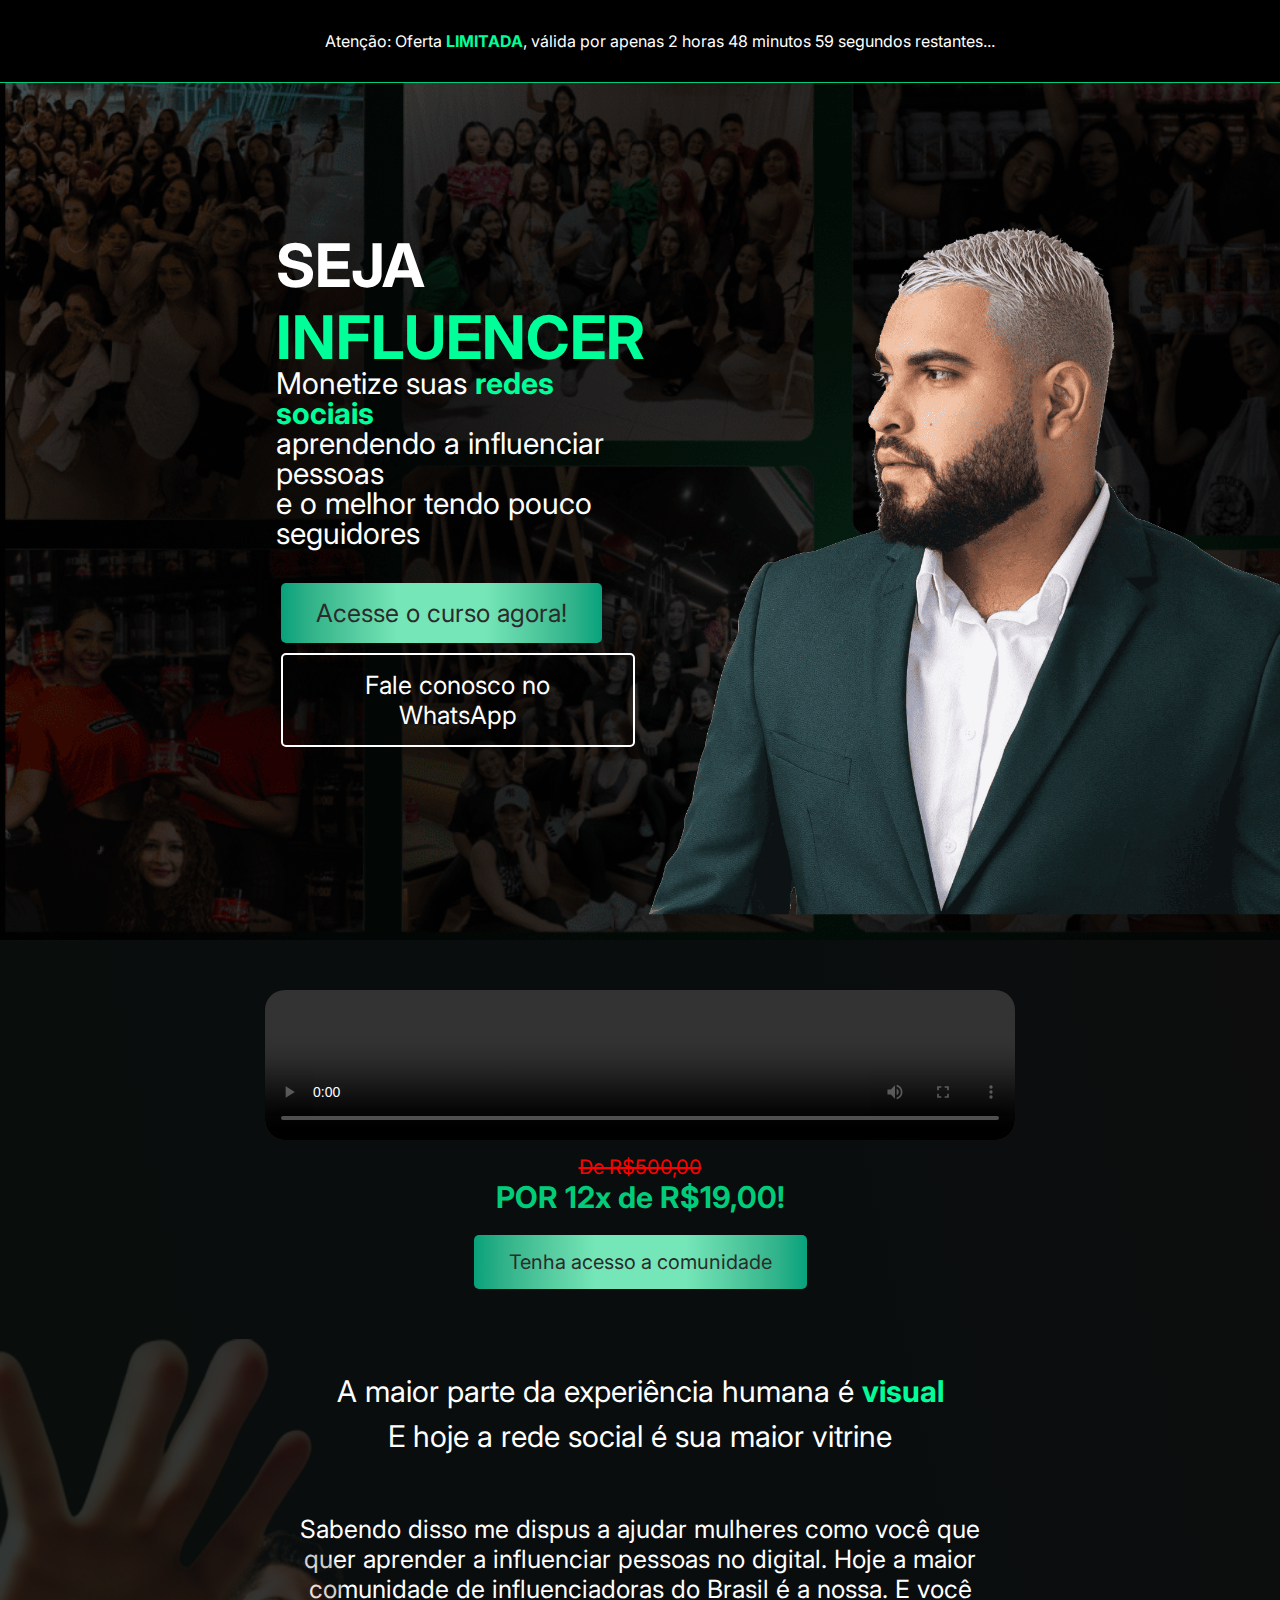
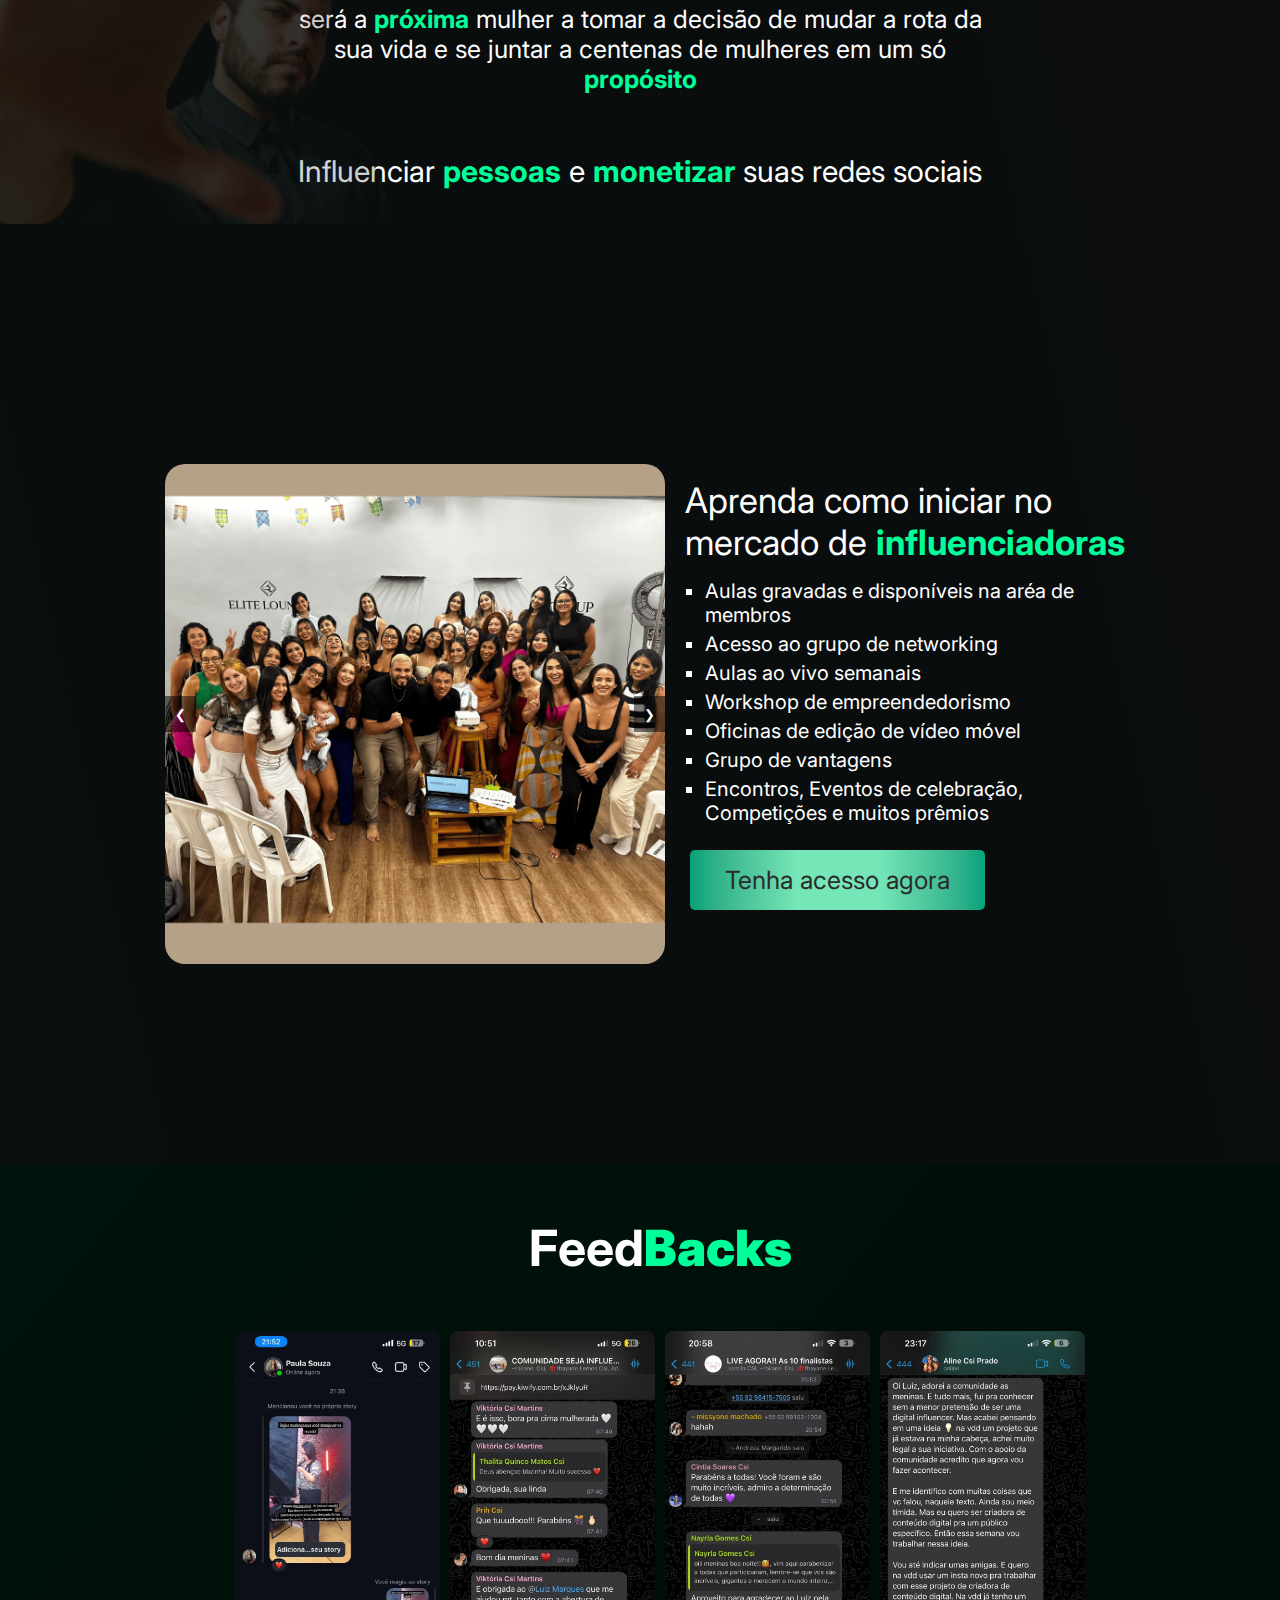
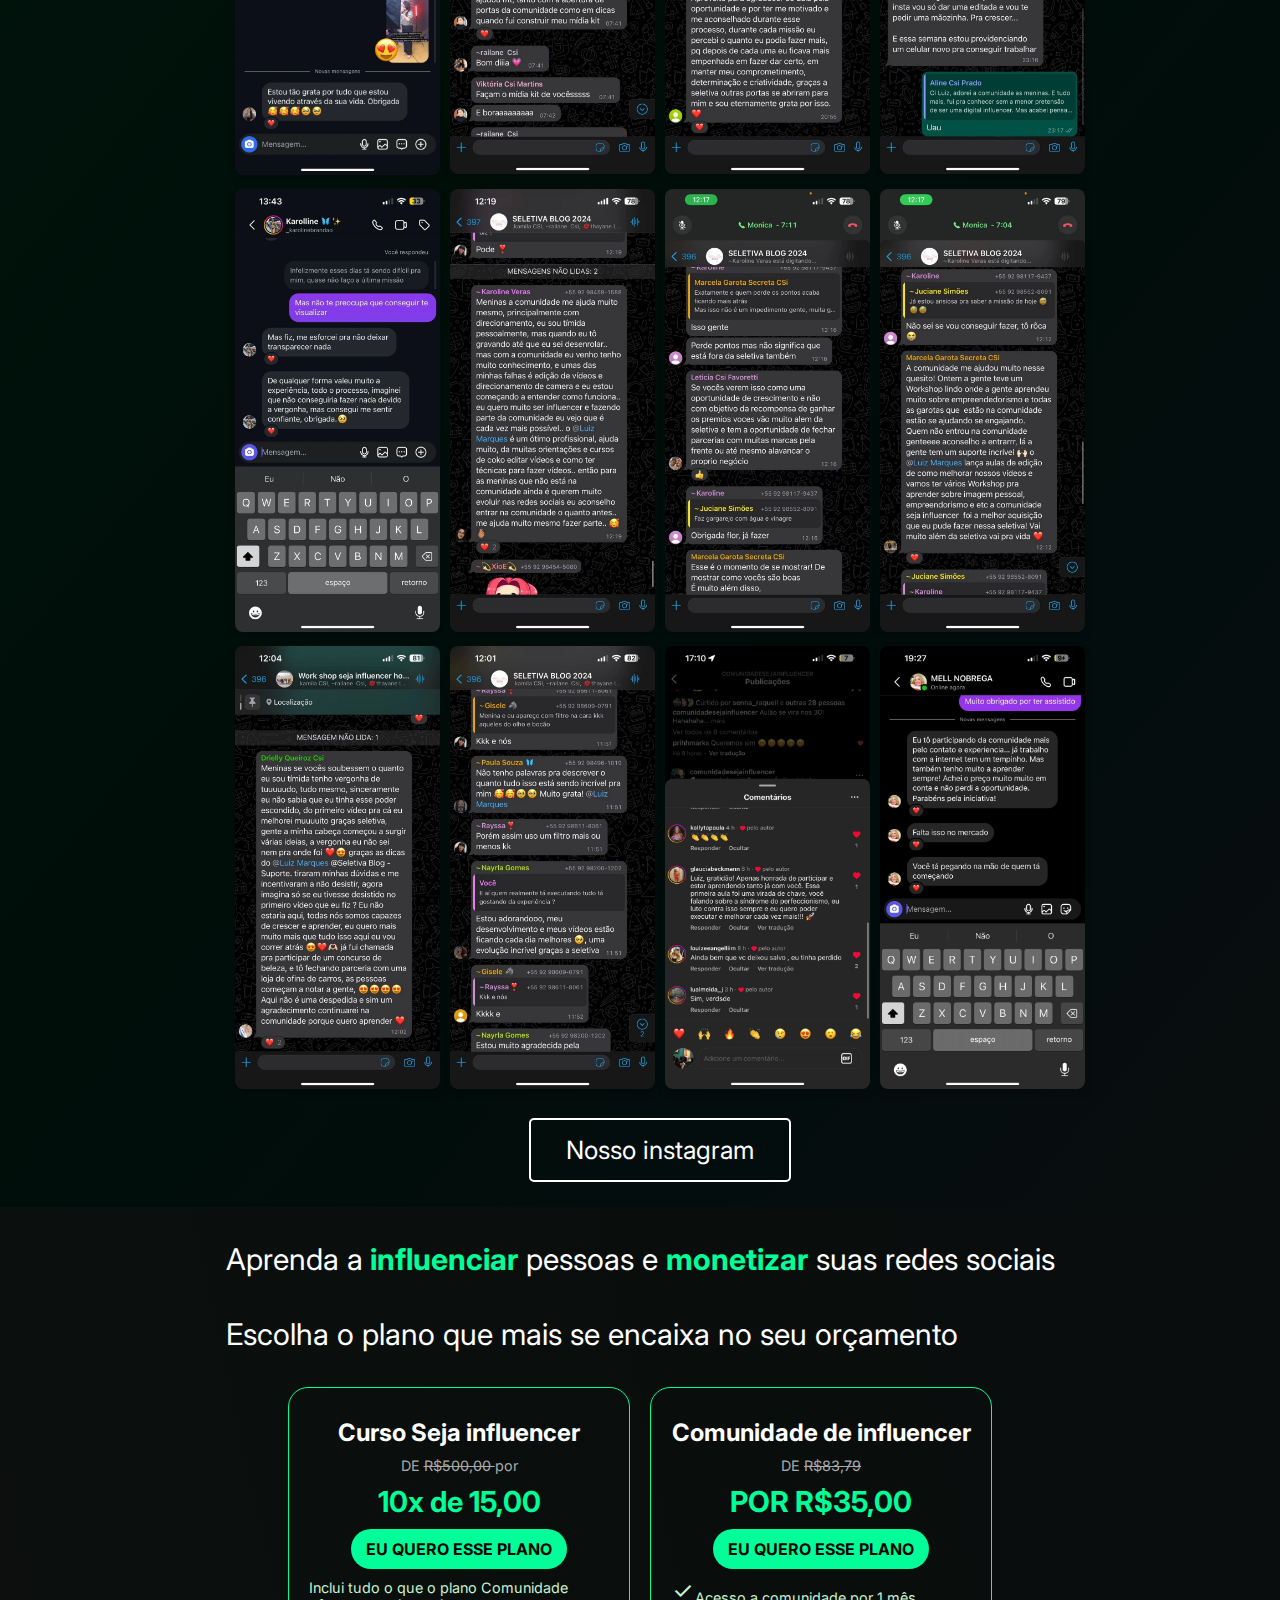
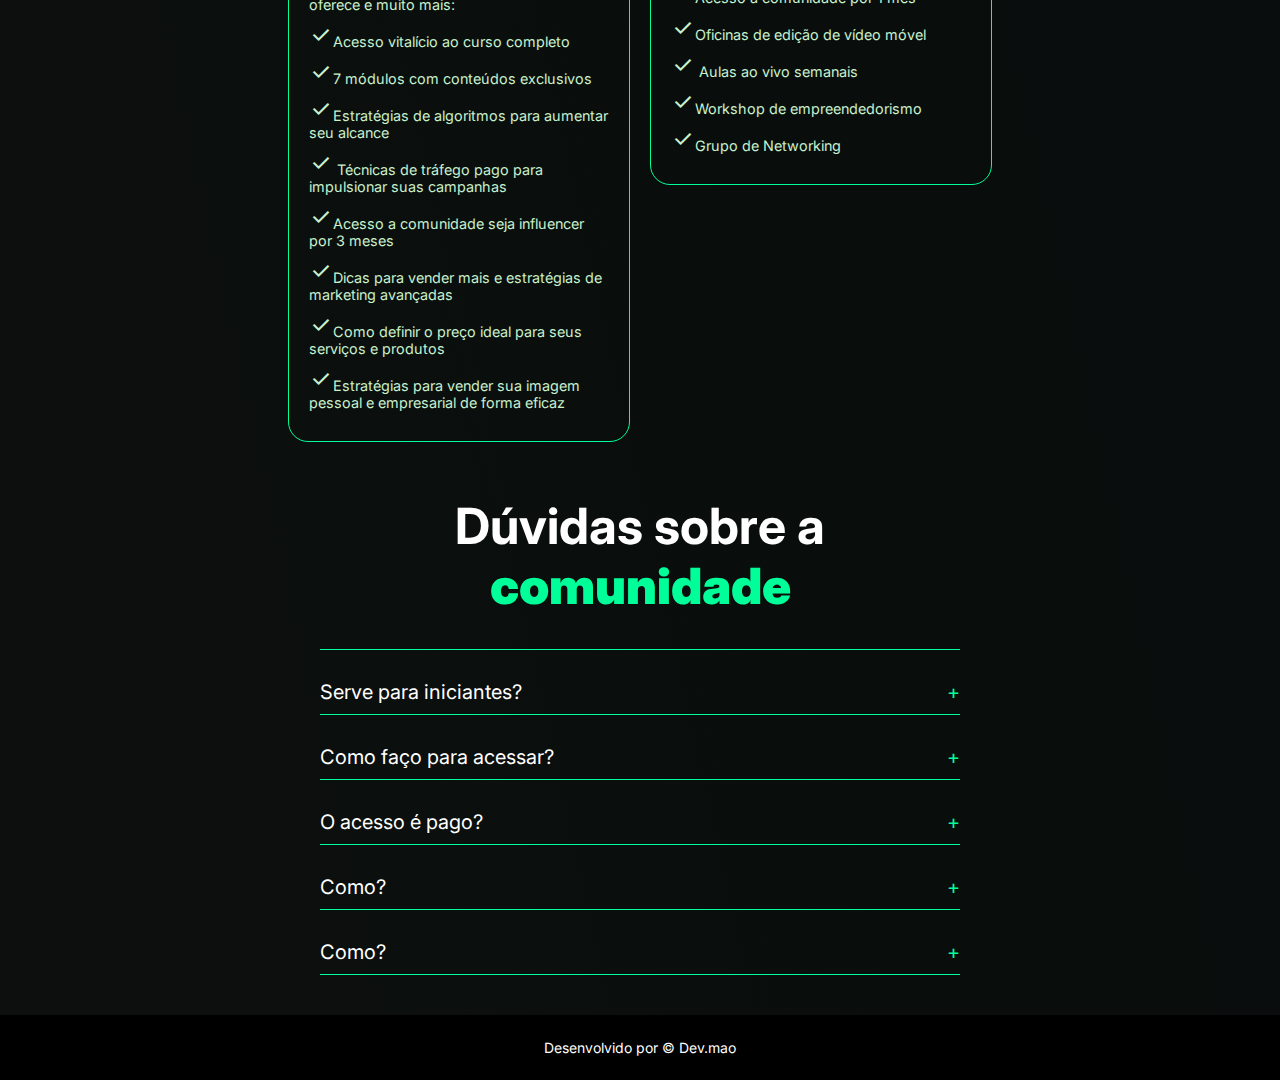
==== index.html @ aaee95fe "adcionando links" ====
<!DOCTYPE html>
<html lang="en">

<head>
    <meta charset="UTF-8">
    <meta name="viewport" content="width=device-width, initial-scale=1.0">
    <title>Seja influencer</title>
    <link rel="stylesheet" href="style.css">
    <link rel="stylesheet" href="https://cdnjs.cloudflare.com/ajax/libs/animate.css/4.1.1/animate.min.css">
    <link rel="preconnect" href="https://fonts.googleapis.com">
<link rel="preconnect" href="https://fonts.gstatic.com" crossorigin>
<link href="https://fonts.googleapis.com/css2?family=Inter:ital,opsz,wght@0,14..32,100..900;1,14..32,100..900&display=swap" rel="stylesheet">
<link rel="stylesheet" href="https://fonts.googleapis.com/css2?family=Material+Symbols+Outlined:opsz,wght,FILL,GRAD@20..48,100..700,0..1,-50..200&icon_names=check" /></head>

<body>

    <div class="limited-offer-header">
        <p>
            <span>Atenção: Oferta <span class="highlight">LIMITADA</span>, válida por apenas
                <span id="time-remaining"></span> restantes...</span>
        </p>

    </div>

    <section class="home">
        <div class="bg-no-response"></div>
        <section class="hero-section">
            <div class="hero-overlay wow animate__animated animate__fadeIn" data-wow-duration="2s"></div>
            <div class="hero-content">
                <div class="text-container">
                    <h1 class="wow animate__animated animate__fadeInLeft" data-wow-duration="2s">
                        SEJA <span class="highlight  wow animate__animated animate__fadeInRight" data-wow-delay="0.5s"
                            data-wow-duration="2s">INFLUENCER</span>
                    </h1>
                    <p class="wow animate__animated animate__fadeInUp" data-wow-delay="0.8s" data-wow-duration="2s">
                        Monetize suas <span class="highlight wow animate__animated animate__bounceIn"
                            data-wow-delay="1s" data-wow-duration="2s">redes sociais</span> <br>
                        aprendendo a influenciar pessoas<br>
                        e o melhor tendo pouco seguidores
                    </p>
                    <div class="buttons wow animate__animated animate__fadeInUp" data-wow-delay="1.2s"
                        data-wow-duration="2s">
                        <a href="https://pay.kiwify.com.br/QYyJHXk" target="_blank"><button class="primary-btn">Acesse o curso agora!</button></a>
                        <a href="https://wa.me/5592981339133?text=Olá%20vim%20pelo%20seu%20site%20e%20gostaria%20de%20saber%20mais%20sobre%20a%20comunidade%20seja%20influencer."
                            target="_blank"> <button class="secondary-btn">Fale conosco no WhatsApp</button></a>
                    </div>
                </div>
                <div class="hero-character">
                    <img src="./img/inflieneee.webp" alt="Imagem do Influencer" class="img-normal ">
                    <img src="./img/influencer-responsivo.webp" alt="Imagem recortada do Influencer"
                        class="img-responsive">
                </div>


            </div>

        </section>

    </section>

    <section id="video-section" class="video">
        <div class="content-video">
            <video class="video-player wow animate__animated animate__fadeIn" data-wow-duration="2s" controls autoplay  playsinline>
                <source src="./video/O UM VIDEO HORIZONTAL - Compressed.mp4" type="video/mp4">
                Seu navegador não suporta a tag de vídeo.
            </video>
            
            <div class="promo-banner">
                <div class="promo-content">
                    <p class="old-price2">De R$500,00</p>
                    <h1 class="new-price2">POR 12x de R$19,00!</h1>
                </div>
            </div>
            <a href="https://pay.kiwify.com.br/QYyJHXk">
                <button class="primary-btn-video">Tenha acesso a comunidade</button>
            </a>
           

        </div>

    </section>





    <section>
        <div class="container">
            <div class="text-top wow animate__animated animate__fadeInDown" data-wow-delay="0.2s"
                data-wow-duration="2s">
                <p>A maior parte da experiência humana é <span class="highlight">visual</span><br>
                    E hoje a rede social é sua maior vitrine</p>
            </div>
            <div class="content">
                <div class="text-content textooo wow animate__animated animate__fadeInRight" data-wow-delay="0.6s"
                    data-wow-duration="2s">
                    <p>Sabendo disso me dispus a ajudar mulheres como você que quer aprender a influenciar pessoas no
                        digital.
                        Hoje a maior comunidade de influenciadoras do Brasil é a nossa.
                        E você será a <span class="highlight">próxima</span> mulher a tomar a decisão de mudar a rota da
                        sua vida
                        e se juntar a centenas de mulheres em um só <span class="highlight">propósito</span></p>
                </div>
            </div>
            <div class="text-bottom wow animate__animated animate__fadeInUp" data-wow-delay="0.8s"
                data-wow-duration="2s">
                <p>Influenciar <span class="highlight">pessoas</span> e <span class="highlight">monetizar</span> suas
                    redes sociais</p>
            </div>
        </div>
    </section>



    <section class="section-2">
        <div>
            <div class="content-2">
                <div class="carousel-container">
                    <button class="carousel-btn prev" onclick="moveSlide(-1)">&#10094;</button>

                    <div class="carousel-slide">
                        <img src="./img/carrosel/aula-para-influenciadoras-manaus.webp"
                            alt="Grupo de pessoas influenciadoras">
                        <img src="./img/carrosel/grupo-influencer-manaus.webp" alt="Influencer 1">
                        <img src="./img/carrosel/grupo-influenciadorassss.webp" alt="Influencer 2">
                        <img src="./img/carrosel/grupo-pessoa-influenciadora-manaus.webp" alt="Influencer 3">
                        <img src="./img/carrosel/influenciadora-manaus.webp" alt="Influencer 4">
                        <img src="./img/carrosel/seja-influencer.webp" alt="Influencer 5">
                    </div>

                    <button class="carousel-btn next" onclick="moveSlide(1)">&#10095;</button>
                </div>


                <div class="text-content-2 wow animate__animated animate__fadeInRight" data-wow-delay="0.5s"
                    data-wow-duration="2s">
                    <p>Aprenda como iniciar no mercado de <span class="highlight">influenciadoras</span></p>
                    <ul>
                        <li>Aulas gravadas e disponíveis na aréa de membros</li>
                        <li>Acesso ao grupo de networking</li>
                        <li>Aulas ao vivo semanais</li>
                        <li>Workshop de empreendedorismo</li>
                        <li>Oficinas de edição de vídeo móvel</li>
                        <li>Grupo de vantagens</li>
                        <li>Encontros, Eventos de celebração, Competições e muitos prêmios</li>
                    </ul>
                    <a href="https://wa.me/5592981339133?text=Olá%20vim%20pelo%20seu%20site%20e%20gostaria%20de%20saber%20mais%20sobre%20a%20comunidade%20seja%20influencer." target="_blank">
                        <button class="primary-btn wow animate__animated animate__pulse" data-wow-delay="0.7s"
                            data-wow-duration="2s">Tenha acesso agora</button>
                    </a>
                </div>
            </div>
        </div>
    </section>



    <section class="feedback">
        <div class="container-feedback">
            <div class="text-top wow animate__animated animate__fadeInDown" data-wow-duration="2s">
                <h1>Feed<span class="highlight"><b>Backs</b></span></h1>
            </div>
            <div class="feedback-grid">

                <!-- Estrutura do lightbox -->
                <div id="lightbox" class="lightbox">
                    <span class="lightbox-close" onclick="closeLightbox()">&times;</span>
                    <img class="lightbox-image" id="lightbox-img" src="" alt="Imagem em tamanho real">
                </div>

                <!-- Feedback Items com lightbox -->
                <div class="feedback-item">
                    <img src="./img/feedback/01.webp" alt="Feedback 1" onclick="openLightbox(this.src)">
                </div>
                <div class="feedback-item">
                    <img src="./img/feedback/02.webp" alt="Feedback 2" onclick="openLightbox(this.src)">
                </div>
                <div class="feedback-item">
                    <img src="./img/feedback/03.webp" alt="Feedback 3" onclick="openLightbox(this.src)">
                </div>
                <div class="feedback-item">
                    <img src="./img/feedback/04.webp" alt="Feedback 4" onclick="openLightbox(this.src)">
                </div>
                <div class="feedback-item">
                    <img src="./img/feedback/05.webp" alt="Feedback 5" onclick="openLightbox(this.src)">
                </div>
                <div class="feedback-item">
                    <img src="./img/feedback/06.webp" alt="Feedback 6" onclick="openLightbox(this.src)">
                </div>
                <div class="feedback-item">
                    <img src="./img/feedback/07.webp" alt="Feedback 7" onclick="openLightbox(this.src)">
                </div>
                <div class="feedback-item">
                    <img src="./img/feedback/08.webp" alt="Feedback 6" onclick="openLightbox(this.src)">
                </div>
                <div class="feedback-item">
                    <img src="./img/feedback/09.webp" alt="Feedback 6" onclick="openLightbox(this.src)">
                </div>
                <div class="feedback-item">
                    <img src="./img/feedback/10.webp" alt="Feedback 6" onclick="openLightbox(this.src)">
                </div>
                <div class="feedback-item">
                    <img src="./img/feedback/11.webp" alt="Feedback 6" onclick="openLightbox(this.src)">
                </div>
                <div class="feedback-item">
                    <img src="./img/feedback/12.webp" alt="Feedback 6" onclick="openLightbox(this.src)">
                </div>
               

            </div>
            <a href="https://www.instagram.com/comunidadesejainfluencer?igsh=bTY3M2FvbXN3Znl6">
                <button class="secondary-btn">Nosso instagram</button>
            </a>
        </div>
    </section>



    <section class="promocao">
        <div class="container-promo">
            <div class="text-top wow animate__animated animate__fadeInDown" data-wow-duration="2s">
                <p>Aprenda a<span class="highlight"> influenciar</span> pessoas e <span
                        class="highlight">monetizar</span> suas redes sociais</p>
                <p>Escolha o plano que mais se encaixa no seu orçamento</p>
            </div>
            <div class="content-pri">

                <div class="content-planos">
                    <div class="pricing-card wow animate__animated animate__zoomIn" data-wow-delay="0.3s"
                        data-wow-duration="2s">
                        <h2 class="plan-title">Curso Seja influencer</h2>
                        <p class="price-old">DE <span class="strikethrough">R$500,00 </span>por</p>
                        <p class="price-new">10x<span> de 15,00</span></p>
                        <a href="https://pay.kiwify.com.br/QYyJHXk">
                            <button class="plan-button">EU QUERO ESSE PLANO</button>
                        </a>
                        <p class="vantagens">Inclui tudo o que o plano Comunidade oferece e muito mais:</p>
                        <p class="vantagens"><span class="material-symbols-outlined">check</span>Acesso vitalício ao
                            curso completo</p>
                        <p class="vantagens"><span class="material-symbols-outlined">check</span>7 módulos com conteúdos
                            exclusivos</p>
                        <p class="vantagens"><span class="material-symbols-outlined">check</span>Estratégias de
                            algoritmos para aumentar seu alcance</p>
                        <p class="vantagens"><span class="material-symbols-outlined">check</span> Técnicas de tráfego
                            pago para impulsionar suas campanhas</p>
                        <p class="vantagens"><span class="material-symbols-outlined">check</span>Acesso a comunidade seja
                            influencer por 3 meses</p>
                        <p class="vantagens"><span class="material-symbols-outlined">check</span>Dicas para vender mais
                            e estratégias de marketing avançadas</p>
                        <p class="vantagens"><span class="material-symbols-outlined">check</span>Como definir o preço
                            ideal para seus serviços e produtos</p>
                        <p class="vantagens"><span class="material-symbols-outlined">check</span>Estratégias para vender
                            sua imagem pessoal e empresarial de forma eficaz</p>
                    </div>
                </div>

                <div class="content-planos">
                    <div class="pricing-card wow animate__animated animate__zoomIn" data-wow-delay="0.6s"
                        data-wow-duration="2s">
                        <h2 class="plan-title">Comunidade de influencer</h2>
                        <p class="price-old">DE <span class="strikethrough">R$83,79</span></p>
                        <p class="price-new">POR <span>R$35,00</span></p>
                        <a href="https://wa.me/5592981339133?text=Olá%20vim%20pelo%20seu%20site%20e%20gostaria%20de%20saber%20mais%20sobre%20a%20comunidade%20seja%20influencer.">
                            <button class="plan-button">EU QUERO ESSE PLANO</button>
                        </a>
                        <p class="vantagens"><span class="material-symbols-outlined">check</span>Acesso a comunidade por
                            1 mês</p>
                        <p class="vantagens"><span class="material-symbols-outlined">check</span>Oficinas de edição de
                            vídeo móvel</p>
                        <p class="vantagens"><span class="material-symbols-outlined">check</span> Aulas ao vivo semanais
                        </p>
                        <p class="vantagens"><span class="material-symbols-outlined">check</span>Workshop de
                            empreendedorismo</p>
                        <p class="vantagens"><span class="material-symbols-outlined">check</span>Grupo de Networking</p>

                    </div>
                </div>

               
            </div>
        </div>
    </section>

    <section class="faq">
        <div class="faq-section">
            <div class="text-top faq-title">
                <h1>Dúvidas sobre a <span class="highlight"><b>comunidade</b></span></h1>
            </div>
            <div class="faq-item">
                <div class="faq-question" onclick="toggleAnswer(this)">
                    <span>Serve para iniciantes?</span>
                    <span class="faq-icon">+</span>
                </div>
                <div class="faq-answer">
                    <p>Sim, serve para todo o público!</p>
                </div>
            </div>

            <div class="faq-item">
                <div class="faq-question" onclick="toggleAnswer(this)">
                    <span>Como faço para acessar?</span>
                    <span class="faq-icon">+</span>
                </div>
                <div class="faq-answer">
                    <p>Para acessar, basta fazer o cadastro na nossa plataforma.</p>
                </div>
            </div>

            <div class="faq-item">
                <div class="faq-question" onclick="toggleAnswer(this)">
                    <span>O acesso é pago?</span>
                    <span class="faq-icon">+</span>
                </div>
                <div class="faq-answer">
                    <p>Temos planos para todos os tipos de público.</p>
                </div>
            </div>

            <div class="faq-item">
                <div class="faq-question" onclick="toggleAnswer(this)">
                    <span>Como?</span>
                    <span class="faq-icon">+</span>
                </div>
                <div class="faq-answer">
                    <p>Explicações detalhadas estão disponíveis após o cadastro.</p>
                </div>
            </div>

            <div class="faq-item">
                <div class="faq-question" onclick="toggleAnswer(this)">
                    <span>Como?</span>
                    <span class="faq-icon">+</span>
                </div>
                <div class="faq-answer">
                    <p>Entre em contato conosco para mais detalhes.</p>
                </div>
            </div>
        </div>
    </section>
    <footer class="footer">
        <p>Desenvolvido por &copy; <a href="https://www.instagram.com/dev.mao/">Dev.mao</a></p>
    </footer>

    <script src="script.js"></script>


<script src="https://cdn.jsdelivr.net/gh/studio-freight/lenis@1.0.22/bundled/lenis.min.js"></script>

<script>
  const lenis = new Lenis({
    duration: 1.2,
    easing: (t) => Math.min(1, 1.001 - Math.pow(2, -10 * t)),
    orientation: 'vertical',
    gestureOrientation: 'vertical',
    smoothWheel: true,
    wheelMultiplier: 1,
    smoothTouch: false,
    touchMultiplier: 2,
    infinite: false,
  })

  // get scroll value
  lenis.on('scroll', (e) => {
    console.log(e)
  })

  function raf(time) {
    lenis.raf(time)
    requestAnimationFrame(raf)
  }

  requestAnimationFrame(raf)
</script>
</body>

</html>
---- style.css ----
/* styles.css */
body,
html {
    margin: 0;
    padding: 0;
    font-family: Arial, sans-serif;
    background-image: linear-gradient(to right top, #0d0f0e, #0c0f0d, #0b0f0d, #0a0e0c, #090e0c, #090e0d, #090d0d, #090d0d, #0a0d0e, #0c0d0e, #0d0d0d, #0d0d0d);
    background-size: cover;
    /* Faz o background ocupar toda a tela */
    background-repeat: no-repeat;
    /* Evita que a imagem se repita */
    color: #ffffff;
    /* Cor do texto */
    display: block;
    /* Corrigir de flex para block */
    overflow-x: hidden;
    /* Para evitar rolagem */
}


* {
    font-family: "Inter", sans-serif;
    text-decoration: none;

}

.limited-offer-header {

    background-color: #000000;
    color: #ffffff;
    padding: 15px 20px;
    font-family: Arial, sans-serif;
    font-size: 16px;
    display: flex;
    justify-content: center;
    align-items: center;
    text-align: center;
    width: 100%;
    position: fixed;
    z-index: 100;
    border-bottom: #00cc7a solid 1px;
}




/* Configurações da seção principal */
.hero-section {

    margin-top: 40px;
    position: relative;
    width: 100vw;
    height: 100vh;
    align-items: center;
    justify-content: center;
    overflow: hidden;
    display: flex;
}

.bg-no-response {
    background-image: url(/img/bg/bg-seja-influenceraa.webp);
    background-size: cover;
    display: flex;
    width: 100vw;
    height: 100vh;
    position: absolute;
    align-items: center;
    justify-content: center;
    z-index: 1;
}

.hero-overlay {
    position: absolute;
    top: 0;
    left: 0;
    width: 100%;
    height: 100%;
    background-color: rgba(0, 0, 0, 0.5);
    /* Transparência para melhorar legibilidade */
    z-index: 1;
}

.hero-content {
    position: relative;
    z-index: 2;
    color: white;
    text-align: left;
    max-width: 1200px;
    display: flex;
    justify-content: space-between;
    align-items: center;
    padding: 20px;
}

.hero-character img {
    position: absolute;
    width: 5vw;
    /* Tamanho da imagem ajustado de forma responsiva */
    left: 100%;
    /* Centraliza horizontalmente */
    top: 62%;
    /* Centraliza verticalmente */
    transform: translate(-50%, -50%);
    /* Ajusta a posição para ficar centralizado */
    z-index: 2;
    /* Garante que a imagem esteja acima de outros elementos */
}

.img-responsive {
    display: none;
}


.text-container {
    max-width: 50%;

}

.text-container h1 {
    font-size: 60px;
    margin: 0;
    font-weight: 700;
}

.text-container p {
    margin-top: -5px;
    font-size: 30px;
    line-height: 1;
    z-index: 10;
}

.buttons {
    margin-top: 20px;
}

.primary-btn,
.secondary-btn {
    padding: 15px 35px;
    margin: 5px;
    font-size: 25px;
    cursor: pointer;
    border: none;
    border-radius: 5px;

}

.primary-btn {
    background-image: linear-gradient(to right, #09a17a, #31b289, #4ac398, #60d4a7, #75e6b7, #75e6b7, #75e6b8, #75e6b8, #60d5a9, #4ac499, #31b38b, #07a27c);    color: #2B2B2B;
    transition: .5s;
    box-shadow: 10 0 20px rgba(27, 223, 37, 0.7);
    animation: pulsar 5s ; /* Adiciona a animação de pulsar */

}

.primary-btn:hover {
    background-color: #26bd7c;
    /* Cor verde do botão */
    box-shadow: 0 0 10px rgba(27, 223, 37, 0.7);
}
@keyframes pulsar {
    0% {
        transform: scale(1); /* Tamanho original */
        box-shadow: 0 0 5px rgba(27, 223, 37, 0.7);
    }
    50% {
        transform: scale(1.1); /* Cresce 10% */
        box-shadow: 0 0 8px rgba(27, 223, 37, 0.9); /* Sombra mais forte */
    }
    100% {
        transform: scale(1); /* Volta ao tamanho original */
        box-shadow: 0 0 10px rgba(27, 223, 37, 0.7);
    }
}

.secondary-btn {
    background-color: transparent;
    color: #fff;
    border: 2px solid #fff;
    transition: .5s;

}

.secondary-btn a {
    color: #ffffff;
}

.secondary-btn:hover {
    background-color: #fff;
    color: #2B2B2B;
    border: 2px solid #fff;
}

.secondary-btn a:hover {
    color: #2B2B2B;
}

.hero-character {
    max-width: 30%;
}

.hero-character img {
    width: 100%;
    height: auto;
}


.section video {
    width: 100%;
    height: auto;
}

.content-video .video-player {
    margin-top: 50px !important;
    width: 750px;
    border-radius: 20px;
    margin-top: -20px;
}


.content-video {
    display: flex;
    flex-direction: column;
    align-items: center;

}


.video {

    display: flex;
    flex-direction: column;
    align-items: center;
}



.promo-banner {

    text-align: center;
}

.promo-content {
    display: inline-block;
    margin: -5px;
}

.old-price2 {
    color: red;
    /* Cor da antiga */
    font-size: 20px;
    /* Tamanho da fonte da antiga */
    text-decoration: line-through;
    /* Riscar a antiga */
}

.new-price2 {
    color: #00cc7a;
    /* Cor do texto da nova */
    font-size: 30px;
    /* Tamanho da fonte da nova */
    margin-top: -20px;
}


.primary-btn-video {
    padding: 15px 35px;
    margin: 5px;
    font-size: 20px;
    cursor: pointer;
    border: none;
    background-image: linear-gradient(to right, #09a17a, #31b289, #4ac398, #60d4a7, #75e6b7, #75e6b7, #75e6b8, #75e6b8, #60d5a9, #4ac499, #31b38b, #07a27c);    color: #2B2B2B;
    transition: .5s;
    box-shadow: 10 0 20px rgba(27, 223, 37, 0.7);
    animation: pulsar 1.5s infinite; /* Adiciona a animação de pulsar */
    color: #2B2B2B;
    margin-bottom: 50px;
    border-radius: 5px;
}

.primary-btn-video:hover {
    background-color: #26bd7c;
}

/*emocional*/
/* Seção container */
.container {
    position: relative;
    z-index: 2;
    color: white;
    text-align: center;
    display: flex;
    flex-direction: column;
    justify-content: center;
    align-items: center;
}

.container {
    position: relative;
    width: 100%;
    height: auto;
    overflow: hidden;
    z-index: 2;
    /* Definindo um nível superior ao pseudo-elemento */
}

.container::before {
    background-image: url(/img/bg/banner-seja-influencer-manaus-emocional.webp) ;
    background-size: cover;
    content: '';
    position: absolute;
    top: 0;
    left: 0;
    width: 100vh;
    height: 100%;
    opacity: 0.2;
    z-index: 1;
}

.text-top,
.text-bottom {
    font-size: 25px;
}

.text-top p,
.text-bottom p {
    font-size: 1.2em;
    line-height: 1.5;
}

.content {
    display: flex;
    flex-direction: row;
    align-items: center;
}


.text-content p {
    text-align: center;
    font-size: 25px;
    width: 700px;
}


.highlight {
    color: #00ff99; /* Cor do texto destacado */
    font-weight: bold;
}




/*logico*/

/* Seção feedback */


.container-feedback {
    background-image: linear-gradient(to right bottom, #00140c, #00130b, #00120b, #00100a, #000f09, #000e0a, #000e0b, #010d0b, #030d0d, #050d0e, #080d0e, #0a0d0e);
    width: 100%;
    position: relative;
    color: white;
    text-align: center;
    padding: 20px;
    display: flex;
    flex-direction: column;
    justify-content: center;
    align-items: center;
    z-index: 1;
}


/* Estilos do lightbox */
.lightbox {
    display: none;
    /* Inicialmente oculto */
    position: fixed;
    top: 0;
    left: 0;
    width: 100%;
    height: 100%;
    background-color: rgba(0, 0, 0, 0.8);
    /* Fundo semi-transparente */
    justify-content: center;
    align-items: center;
    z-index: 9999;
}

.lightbox-image {
    max-width: 90%;
    max-height: 90%;
}

.lightbox-close {
    position: absolute;
    top: 20px;
    right: 30px;
    color: white;
    font-size: 30px;
    cursor: pointer;
}


.feedback-grid {
    display: grid;
    grid-template-columns: repeat(auto-fit, minmax(200px, 1fr));
    gap: 10px;
    padding: 20px;
    max-width: 850px;
}

.feedback-item img {
    width: 100%;
    height: auto;
    border-radius: 8px;
    box-shadow: 0 4px 8px rgba(0, 0, 0, 0.2);
}

/* Seção 2 */
.section-2 {
    display: flex;
    justify-content: center;
    align-items: center;
    margin-top: 40px;
    width: 100%;
    height: 100vh;
}

.content-2 {
    width: 100%;
    display: flex;
    flex-direction: row;
}

.image-container-2 {
    width: 450px;
    margin-right: 50px;
}

.image-container-2 img {
    width: 100%;
    border-radius: 10px;
    box-shadow: 0 0 10px rgba(0, 0, 0, 0.7);
}

.carousel-container {
    position: relative;
    width: 550px;
    max-width: 500px;
    margin: auto;
    overflow: hidden;
    margin: 20px;
    border-radius: 20px;
}

.carousel-slide {
    display: flex;
    transition: transform 0.5s ease-in-out;
}

.carousel-slide img {
    width: 100%;
    height: 100%;
    flex-shrink: 0;
    /* Garante que todas as imagens tenham a mesma largura */
}

.carousel-btn {
    position: absolute;
    top: 50%;
    transform: translateY(-50%);
    background-color: rgba(0, 0, 0, 0.5);
    color: white;
    border: none;
    padding: 10px;
    cursor: pointer;
    z-index: 10;
}

.prev {
    left: 0;
}

.next {
    right: 0;
}



.text-content-2 {
    width: 450px;
    color: #ffffff;
    text-align: left;
}

.text-content-2 p {
    font-size: 35px;
    margin-bottom: 10px;
}

.text-content-2 ul {
    list-style-type: square;
    padding-left: 20px;
    margin-bottom: 20px;
}

.text-content-2 li {
    margin: 5px 0;
    font-size: 20px;

}

.content-pri {
    display: flex;
    flex-direction: row;
    gap: 20px;
    margin: 0 auto;
}

section .promocao {
    height: 100vh;
    display: flex;
    justify-content: center;
    align-items: center;

}

.container-promo {
    display: flex;
    flex-direction: column;
    align-items: center;
}

.cta-button {
    background-color: #00ff99;
    color: #000000;
    border: none;
    padding: 10px 20px;
    border-radius: 5px;
    font-size: 1em;
    cursor: pointer;
    transition: background-color 0.3s;
    margin: 0 auto;

}

.cta-button:hover {
    background-color: #00cc7a;
}

.pricing-card {
    background-color: #26262600;
    /* Cor de fundo do card */
    border: 1px solid #00ff99;
    /* Borda verde */
    border-radius: 20px;
    width: 300px;
    height: auto;
    padding: 20px;
    text-align: center;
    cursor: pointer;
    color: white;
    transition: .5s;
    
}

.pricing-card:hover {
    box-shadow: 0 0 20px rgba(0, 212, 81, 0.5);

}

.plan-title {
    font-size: 1.5em;
    margin: 10px 0;
}

.price-old {
    font-size: 0.9em;
    color: #aaaaaa;
    margin: 10px 0;
}

.vantagens {
    font-size: 0.9em;
    color: #c8f1cd;
    margin: 10px 0;
    text-align: left;
}

.strikethrough {
    text-decoration: line-through;
}

.price-new {
    font-size: 1.8em;
    font-weight: bold;
    margin: 10px 0;
    color: #00ff99;
    /* Cor do preço promocional */
}

.plan-button {
    background-color: #00ff99;
    /* Cor de fundo do botão */
    color: #000000;
    border: none;
    padding: 10px 15px;
    border-radius: 50px;
    font-size: 1em;
    cursor: pointer;
    transition: background-color 0.3s;
    font-weight: bold;
    animation: pulsar 1.5s infinite; 

}

.plan-button:hover {
    background-color: #00cc7a;
    /* Cor ao passar o mouse sobre o botão */
    box-shadow: 0 0 15px rgba(0, 212, 81, 0.5);
}

section .faq {
    width: 100%;
    height: 100vh;
    display: flex;
    align-items: center;
    justify-content: center;

}

.faq-section {
    border-radius: 10px;
    padding: 20px;
    width: 50%;
    margin: 0 auto;
}

.faq-title {
    border-bottom: 1px solid #00ff99;
    text-align: center;
    margin-bottom: 20px;
}

.faq-item {
    padding: 10px 0;
}

.faq-question {
    font-size: 20px;
    display: flex;
    justify-content: space-between;
    cursor: pointer;
    color: #ffffff;
    margin-bottom: 10px;
    border-bottom: 1px solid #00ff99;
    padding-bottom: 10px;
}

.faq-answer {
    display: none;
    margin-top: 10px;
    color: #cccccc;
    margin-left: 20px;
}

.faq-icon {
    color: #00ff99;
}

/* CSS */
.footer {
    background-color: #000000;
    /* Cor de fundo preta */
    color: #ffffff;
    /* Texto branco */
    text-align: center;
    /* Centraliza o texto */
    padding: 10px 0;
    /* Espaçamento em cima e embaixo */
    font-size: 14px;

    width: 100%;
    bottom: 0;

}

.footer a {
    color: white;
}


/*Responsividade*/


/* Esconde a imagem hero-character em telas menores */
@media screen and (max-width: 988px) {

    .bg-no-response {
        background: url('./img/bg/seja-influencer-responsivo-banner.webp') no-repeat center center;
        background-size: cover;
        display: flex;
        width: 100%;
        height: 80vh;
        position: absolute;
        align-items: center;
        justify-content: center;
        z-index: 1;
    }

    /*banner primicipal*/
    .hero-section {
        height: 80vh;
    }

    .hero-character img {
        right: -40%;
        width: 100vw;
        top: 105%;
    }

    .text-container {
        max-width: 100%;
        text-align: left;
        z-index: 5;
    }

    .text-container h1 {
        font-size: 60px;
        width: 400px;
    }

    .text-container p {
        font-size: 20px;
        width: 400px;
    }

    .buttons {
        margin-top: 10px;
    }

    .primary-btn,
    .secondary-btn {
        padding: 5px 10px;
        font-size: 20px;

    }

    /*video*/

    .video {
        padding: 10px;
        /* Adiciona um pouco de padding para melhorar o espaçamento em dispositivos móveis */
        text-align: center;
        /* Centraliza o conteúdo para uma melhor apresentação em telas pequenas */
    }

    .text-top p {
        font-size: 18px;
        /* Reduz o tamanho da fonte para caber melhor em dispositivos móveis */
    }

    .content-video {
        display: flex;
        flex-direction: column;
        /* Empilha os elementos verticalmente em dispositivos móveis */
        align-items: center;
        /* Centraliza os itens */
        gap: 15px;
        /* Adiciona espaço entre os itens */
    }

    .video-player {
        width: 100%;
        /* Faz o vídeo ocupar toda a largura disponível */
        height: auto;
        /* Mantém a proporção do vídeo */
    }

    .content-video .video-player {
        width: 550px;
        border-radius: 20px;
    }

    .promo-banner {
        margin: 10px 0;
        /* Adiciona margem para separar a promoção dos outros elementos */
    }

    .promo-content p,
    .promo-content h1 {
        font-size: 16px;
        /* Ajusta o tamanho das fontes na promoção para se adequar a dispositivos móveis */
    }

    .primary-btn {
        padding: 10px 20px;
        /* Ajusta o padding do botão para caber melhor em telas menores */
        font-size: 16px;
        /* Reduz o tamanho da fonte do botão */
    }

    /*seção emoção*/
    .content {
        text-align: center;
    }

    .text-top p,
    .text-bottom p {
        font-size: 22px;
        line-height: 1.4;

    }

    .content {
        text-align: center;
        display: flex;
        align-items: center;
    }

    .text-content p {
        font-size: 18px;

    }


    /*logico*/
    .section-2 {
        height: auto;
    }

    .content-2 {
        flex-direction: column;
        align-items: center;
        text-align: center;
    }

    .text-content-2 {
        margin-top: 20px;
        margin-left: 30px;
        font-size: 16px;
        width: 550px;
    }

    .text-content-2 p {
        font-size: 20px;
    }

    .text-content-2 li {
        font-size: 16px;
    }

    .primary-btn {
        font-size: 16px;
        padding: 8px 20px;
    }

    .carousel-container {
        max-width: 550px;
        margin: auto;
        margin: 10px;
    }

    /*promoção*/

    .feedback {
        height: auto;
    }

    .feedback-grid {
        grid-template-columns: repeat(2, 1fr);
    }

    .feedback .text-top h1 {
        font-size: 28px;
    }

    .feedback-item img {
        width: 90%;
        margin: 0 auto;
    }

    .secondary-btn {
        font-size: 16px;
        padding: 8px 20px;
    }

    .faq-section {
        width: 80%;
        align-items: center;
        margin: 0 auto;
    }

    .faq-question {
        font-size: 16px;
    }
}

@media screen and (max-width: 675px) {
    /*promoção*/


    .content-pri {
        display: flex;
        flex-direction: column;
        height: auto;
        text-align: center;
    }

    .bg-no-response {
        background-image: url(/img/bg/seja-influencer-responsivo-banner.webp);
        background-size: cover;
        display: flex;
        width: 100%;
        height: 80vh;
        position: absolute;
        align-items: center;
        justify-content: center;
        z-index: 1;
    }

}

/*responsividade para celular*/
@media screen and (max-width: 480px) {
    .bg-no-response {
        background-image: url(/img/bg/seja-influencer-responsivo-banner.webp);
        background-size: cover;
        display: flex;
        width: 100%;
        height: 80vh;
        position: absolute;
        align-items: center;
        justify-content: center;
        z-index: 1;
    }

    .limited-offer-header {
        padding: 8px 8px;

        width: 100%;
    }

    .limited-offer-header p {
        font-size: 12px;
        width: 380px;
    }

    /*responsividade banner*/
    /*banner principal*/


    .hero-character .img-responsive {
        left: 70%;
        width: 80vw;
        top: 70%;
    }

    /* Esconde a imagem original e mostra a recortada para telas menores */
    .img-normal {
        display: none;
    }

    .img-responsive {
        display: block;
        width: 10%;
        /* Ajuste o tamanho conforme necessário */
    }



    .text-container {
        max-width: 100%;
        text-align: left;
        z-index: 5;
    }

    .text-container h1 {
        font-size: 60px;
    }

    .text-container p {
        font-size: 20px;
        width: 260px;
    }

    .text-container h1 {
        font-size: 40px;
    }

    .text-container p {
        font-size: 30px;
        margin-top: 15px;
    }

    .buttons {
        margin-top: 10px;
    }

    .primary-btn,
    .secondary-btn {
        padding: 10px 25px;
        font-size: 20px;
    }


    /*video*/
    .text-top p {
        font-size: 20px;
    }

    .content-video .video-player {
        width: 350px;
        border-radius: 20px;
    }

    .promo-content p,
    .promo-content h1 {
        font-size: 18px;
    }

    .primary-btn {
        padding: 10px 20px;
        font-size: 18px;
    }

    /*seção emoção*/
    .text-top p,
    .text-bottom p {
        font-size: 22px;
        line-height: 1.4;
        width: 310px;
        font-weight: bold;
        color: #c0c0c0;


    }

    .text-content p {
        font-size: 18px;
        line-height: 1.5;
        width: 310px;
        color: #bdbdbd;
        font-weight: bold;
    }

    .container {
        background-image: url(./img/bg/bg-influencer-manaus.webp) left;
        background-size: cover;
    }


    /*logico*/

    .section-2 {
        display: flex;
        align-items: center;
    }

    .text-content-2 {
        margin-top: 20px;
        margin-left: 30px;
        font-size: 16px;
        width: 350px;
    }

    .text-content-2 p {
        font-size: 20px;
    }

    .text-content-2 li {
        font-size: 16px;
    }

    .primary-btn {
        font-size: 16px;
        padding: 8px 20px;
    }

    .carousel-container {
        max-width: 300px;
        margin: auto;
        margin: 10px;
    }

    /*promoção*/

    .content-pri {
        display: flex;
        flex-direction: column;
        height: auto;
    }

    /*responsividade do feed back*/

    .feedback {
        height: auto;
    }

    .feedback .text-top h1 {
        font-size: 35px;
    }

    .feedback-item img {
        width: 90%;
        margin: 0 auto;
    }

    .secondary-btn {
        font-size: 22px;
        padding: 8px 20px;
    }


    /*responsividade faq*/
    .faq-section {
        width: 100%;
        padding: 10px;
    }

    .faq-title h1 {
        font-size: 24px;
    }

    .faq-question {
        font-size: 14px;
    }

    .faq-answer {
        font-size: 14px;
        margin-left: 10px;
    }


    .content {
        text-align: center;
        display: flex;
        align-items: center;
    }

    .text-content p {
        font-size: 18px;
        margin: 0 auto;
    }

    .feedback {
        height: auto;
    }

    /*responsividade faq*/
    .faq-section {
        width: 90%;
        padding: 10px;
    }
}

@media screen and (max-width: 390px) {

    .bg-no-response {
        background-image: url(/img/bg/seja-influencer-responsivo-banner.webp);
        background-size: cover;
        display: flex;
        width: 100%;
        height: 80vh;
        position: absolute;
        align-items: center;
        justify-content: center;
        z-index: 1;
    }

    .limited-offer-header {
        padding: 8px 8px;
        width: 100%;
    }

    .limited-offer-header p {
        font-size: 12px;
        width: 350px;
    }

    /*responsividade banner*/
    /*banner principal*/


    .hero-character .img-responsive {
        left: 70%;
        width: 80vw;
        top: 70%;
    }

    /* Esconde a imagem original e mostra a recortada para telas menores */
    .img-normal {
        display: none;
    }

    .img-responsive {
        display: block;
        width: 10%;
        /* Ajuste o tamanho conforme necessário */
    }

    .text-container h1 {
        font-size: 30px;
        margin-top: 50px;
        width: 300px;
    }

    .text-container p {
        font-size: 18px;
        width: 250px;
    }

    .buttons {
        margin-top: 10px;
    }

    .secondary-btn {
        padding: 10px 15px;
        font-size: 15px;
    }

    .primary-btn {
        padding: 10px 10px;
        font-size: 15px;

    }

    .text-top {
        font-size: 20px;
        text-align: center;
    }

    .video {
        height: auto;
    }

    .content {
        text-align: center;
        display: flex;
        align-items: center;
    }

    .text-content p {
        font-size: 14px;
        margin: 0 auto;

    }


    .carousel-container {
        max-width: 310px;
        margin: auto;
    }

    .pricing-card {
        width: 250px;
        height: auto;


    }

    .feedback {
        height: auto;
    }

    /*responsividade faq*/
    .faq-section {
        width: 90%;
        padding: 10px;
    }


}
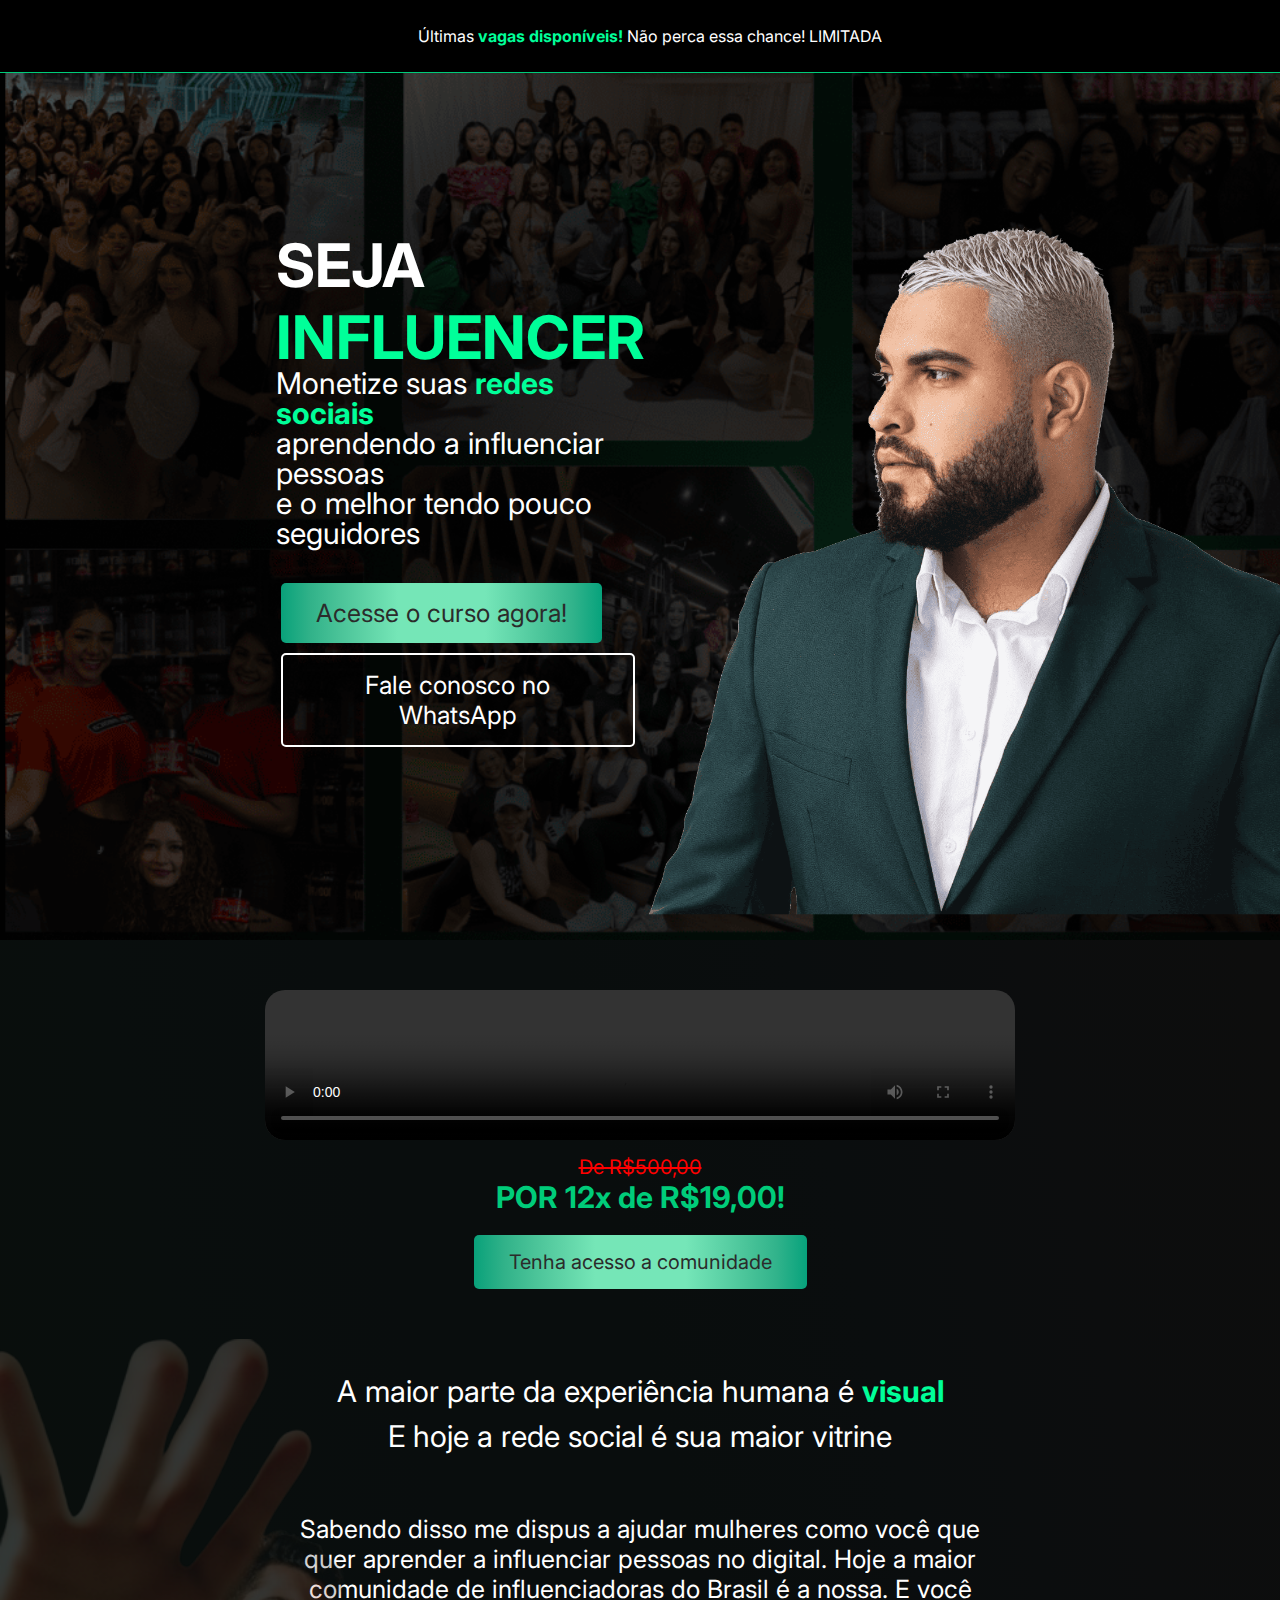
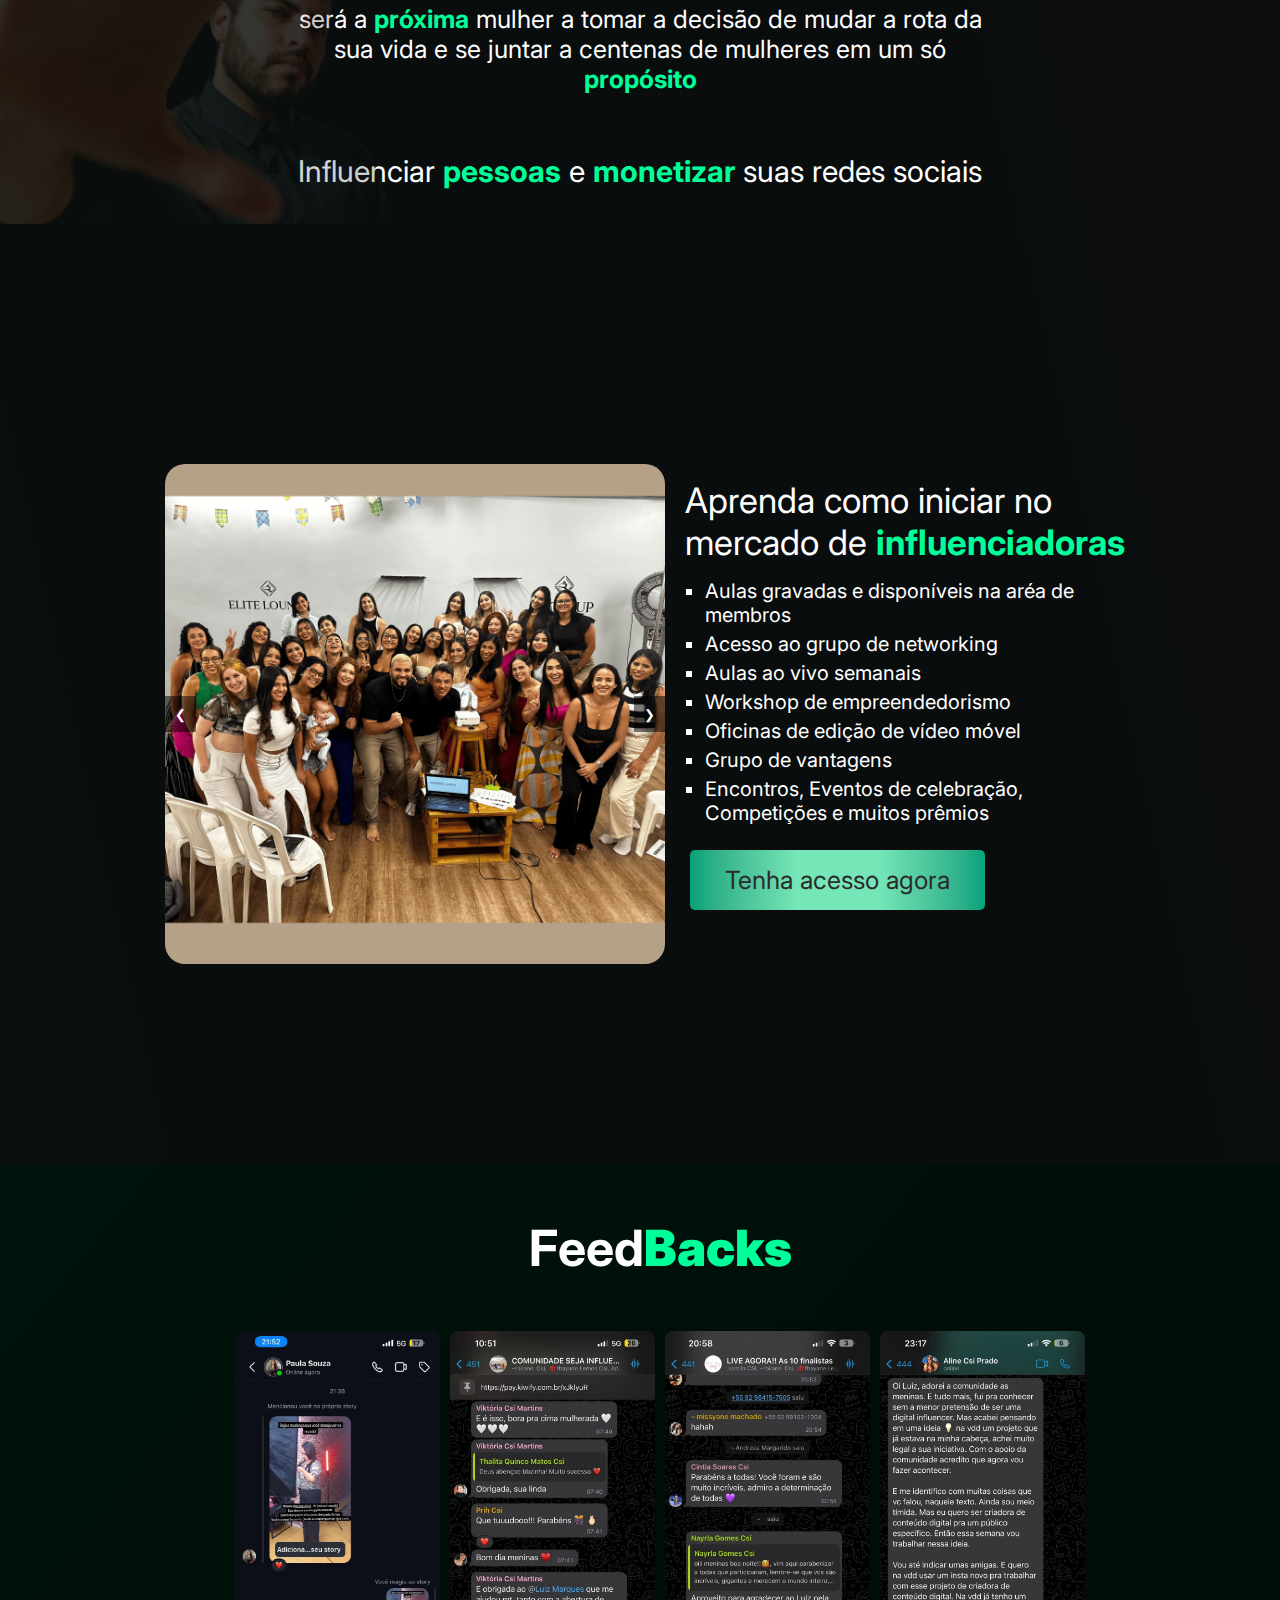
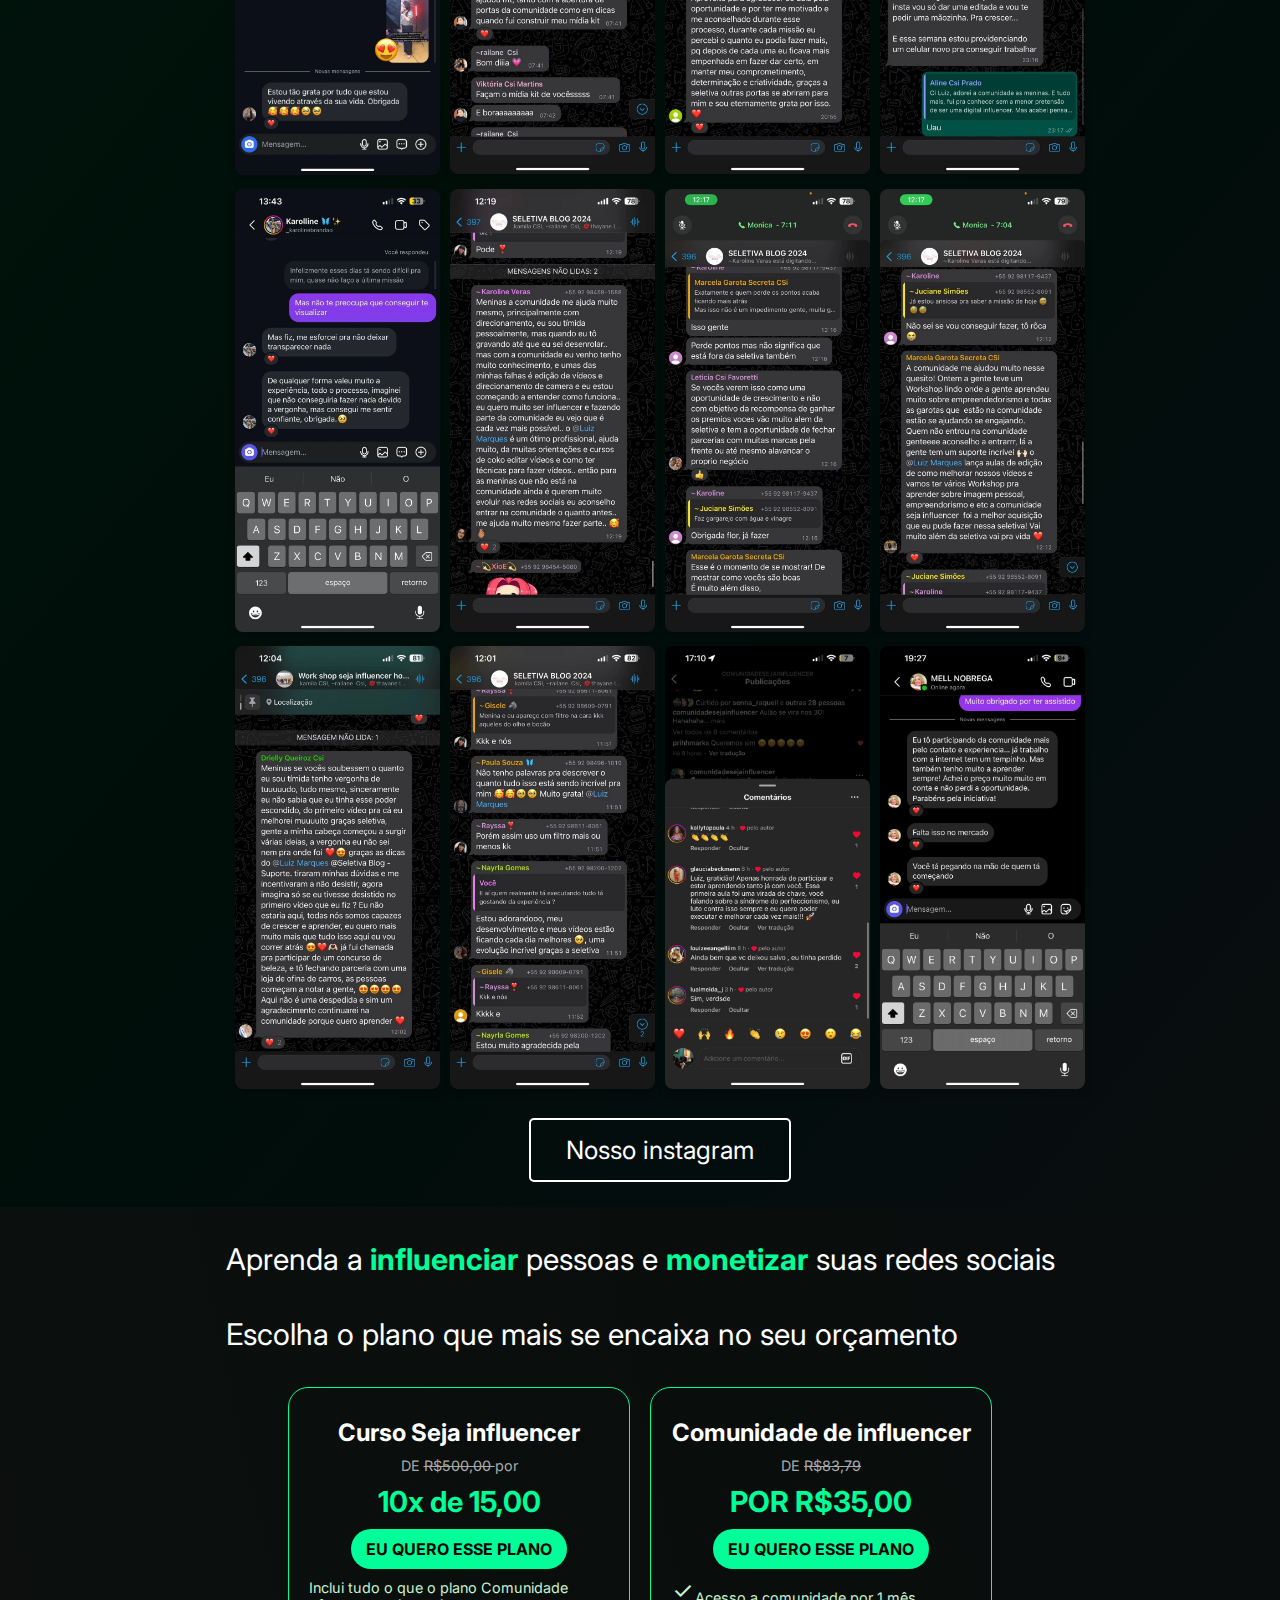
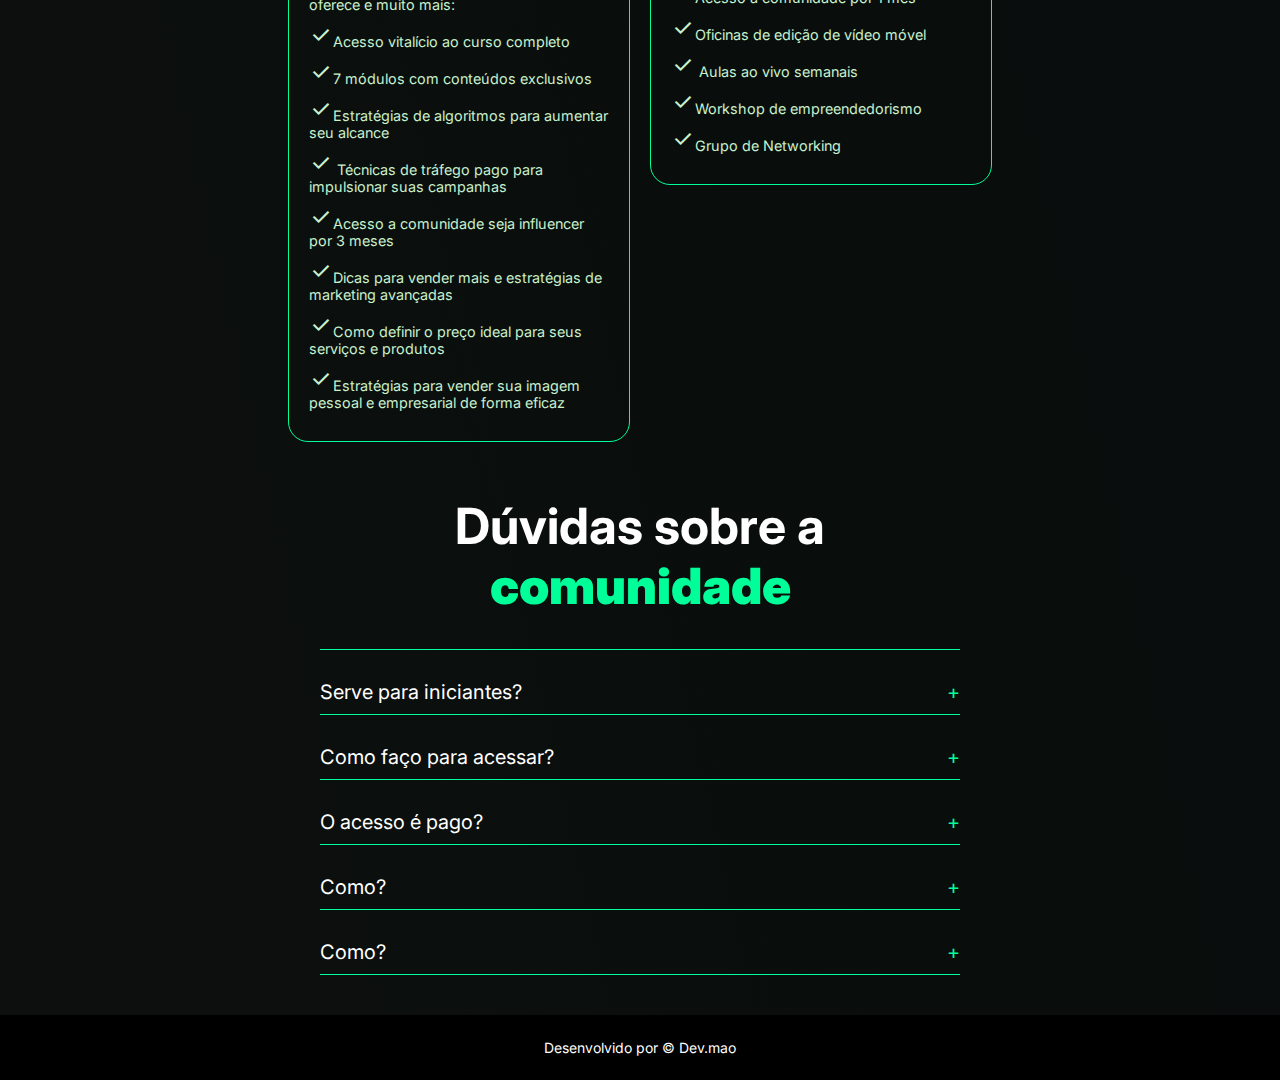
==== commit d00f7212: "updates" ====
--- a/index.html
+++ b/index.html
@@ -11,13 +11,15 @@
 <link rel="preconnect" href="https://fonts.gstatic.com" crossorigin>
 <link href="https://fonts.googleapis.com/css2?family=Inter:ital,opsz,wght@0,14..32,100..900;1,14..32,100..900&display=swap" rel="stylesheet">
 <link rel="stylesheet" href="https://fonts.googleapis.com/css2?family=Material+Symbols+Outlined:opsz,wght,FILL,GRAD@20..48,100..700,0..1,-50..200&icon_names=check" /></head>
+<link rel="apple-touch-icon" sizes="180x180" href="/icons/apple-touch-icon.png">
+<link rel="icon" type="image/png" sizes="32x32" href="/icons/favicon-32x32.png">
+<link rel="icon" type="image/png" sizes="16x16" href="/icons/favicon-16x16.png">
 
 <body>
 
     <div class="limited-offer-header">
         <p>
-            <span>Atenção: Oferta <span class="highlight">LIMITADA</span>, válida por apenas
-                <span id="time-remaining"></span> restantes...</span>
+            <span>Últimas <span class="highlight"> vagas disponíveis! </span> Não perca essa chance! LIMITADA
         </p>
 
     </div>
--- a/style.css
+++ b/style.css
@@ -28,7 +28,7 @@
 
     background-color: #000000;
     color: #ffffff;
-    padding: 15px 20px;
+    padding: 10px 10px;
     font-family: Arial, sans-serif;
     font-size: 16px;
     display: flex;
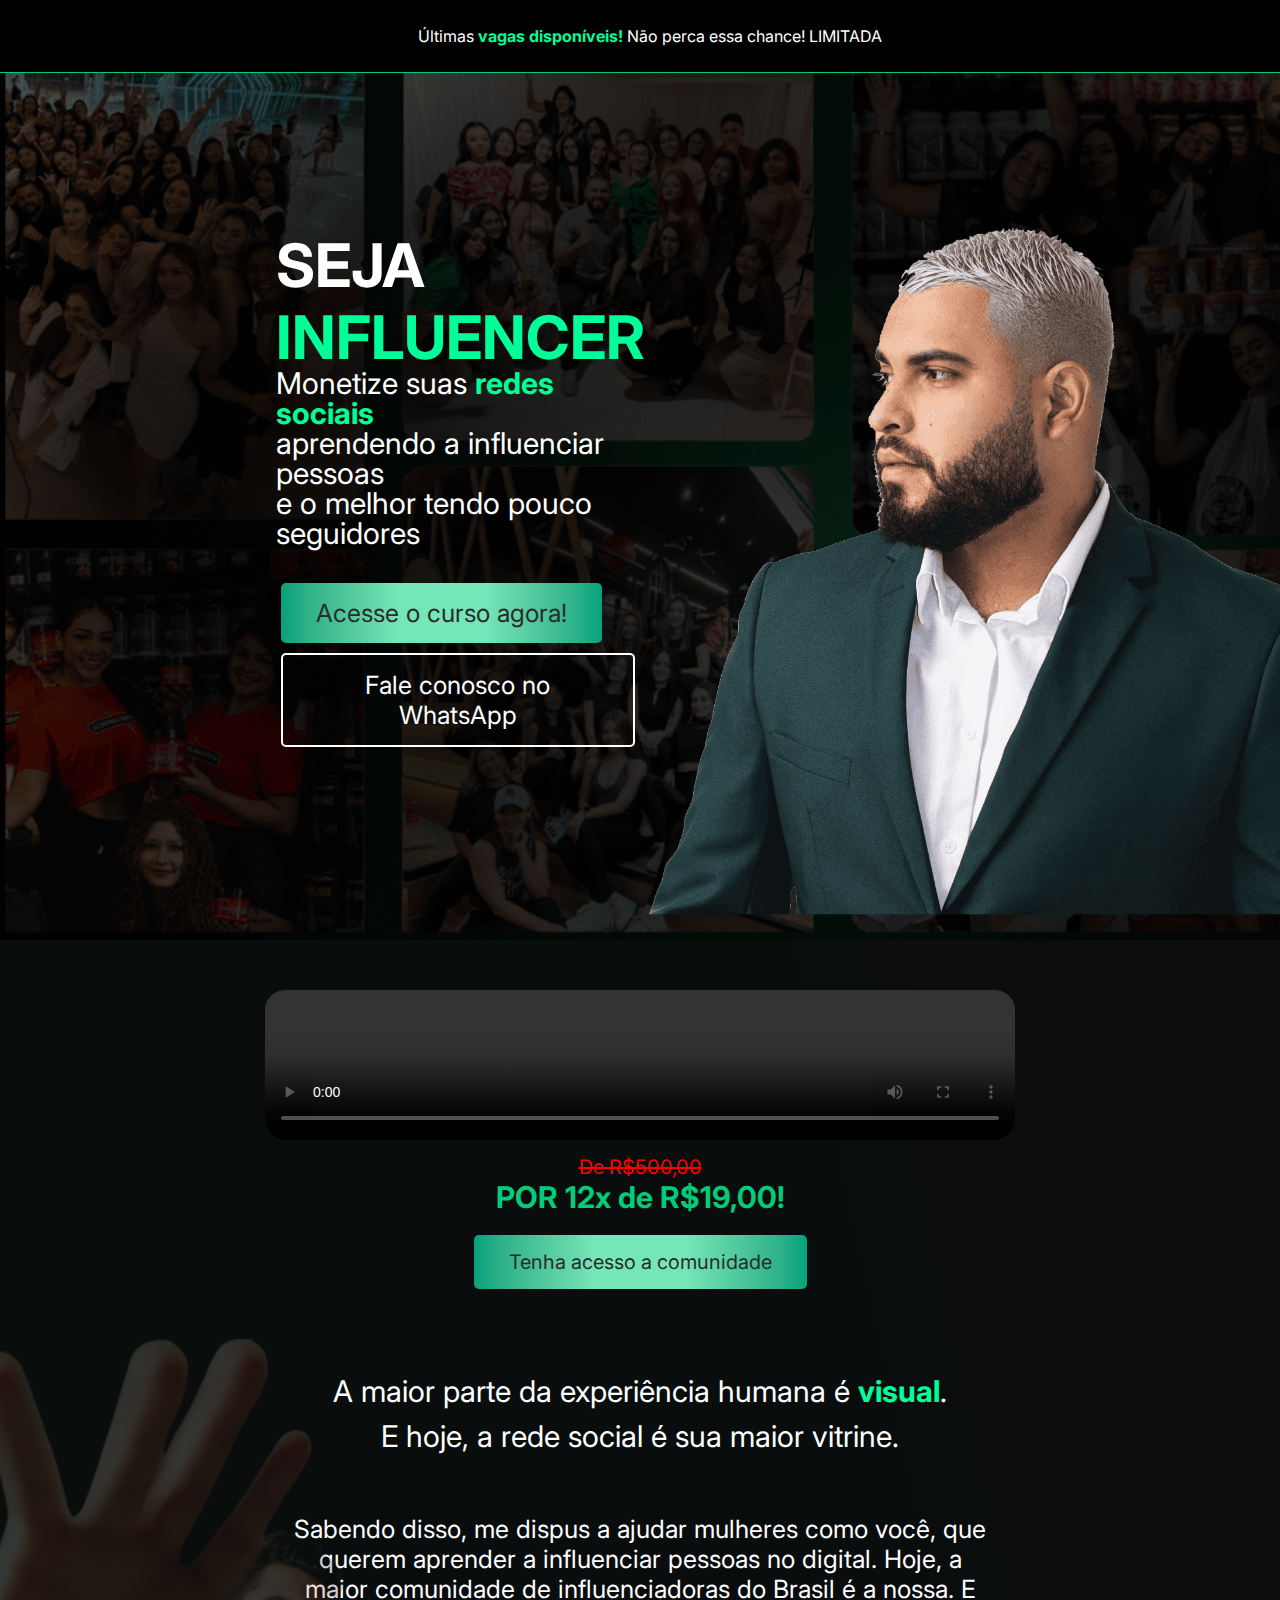
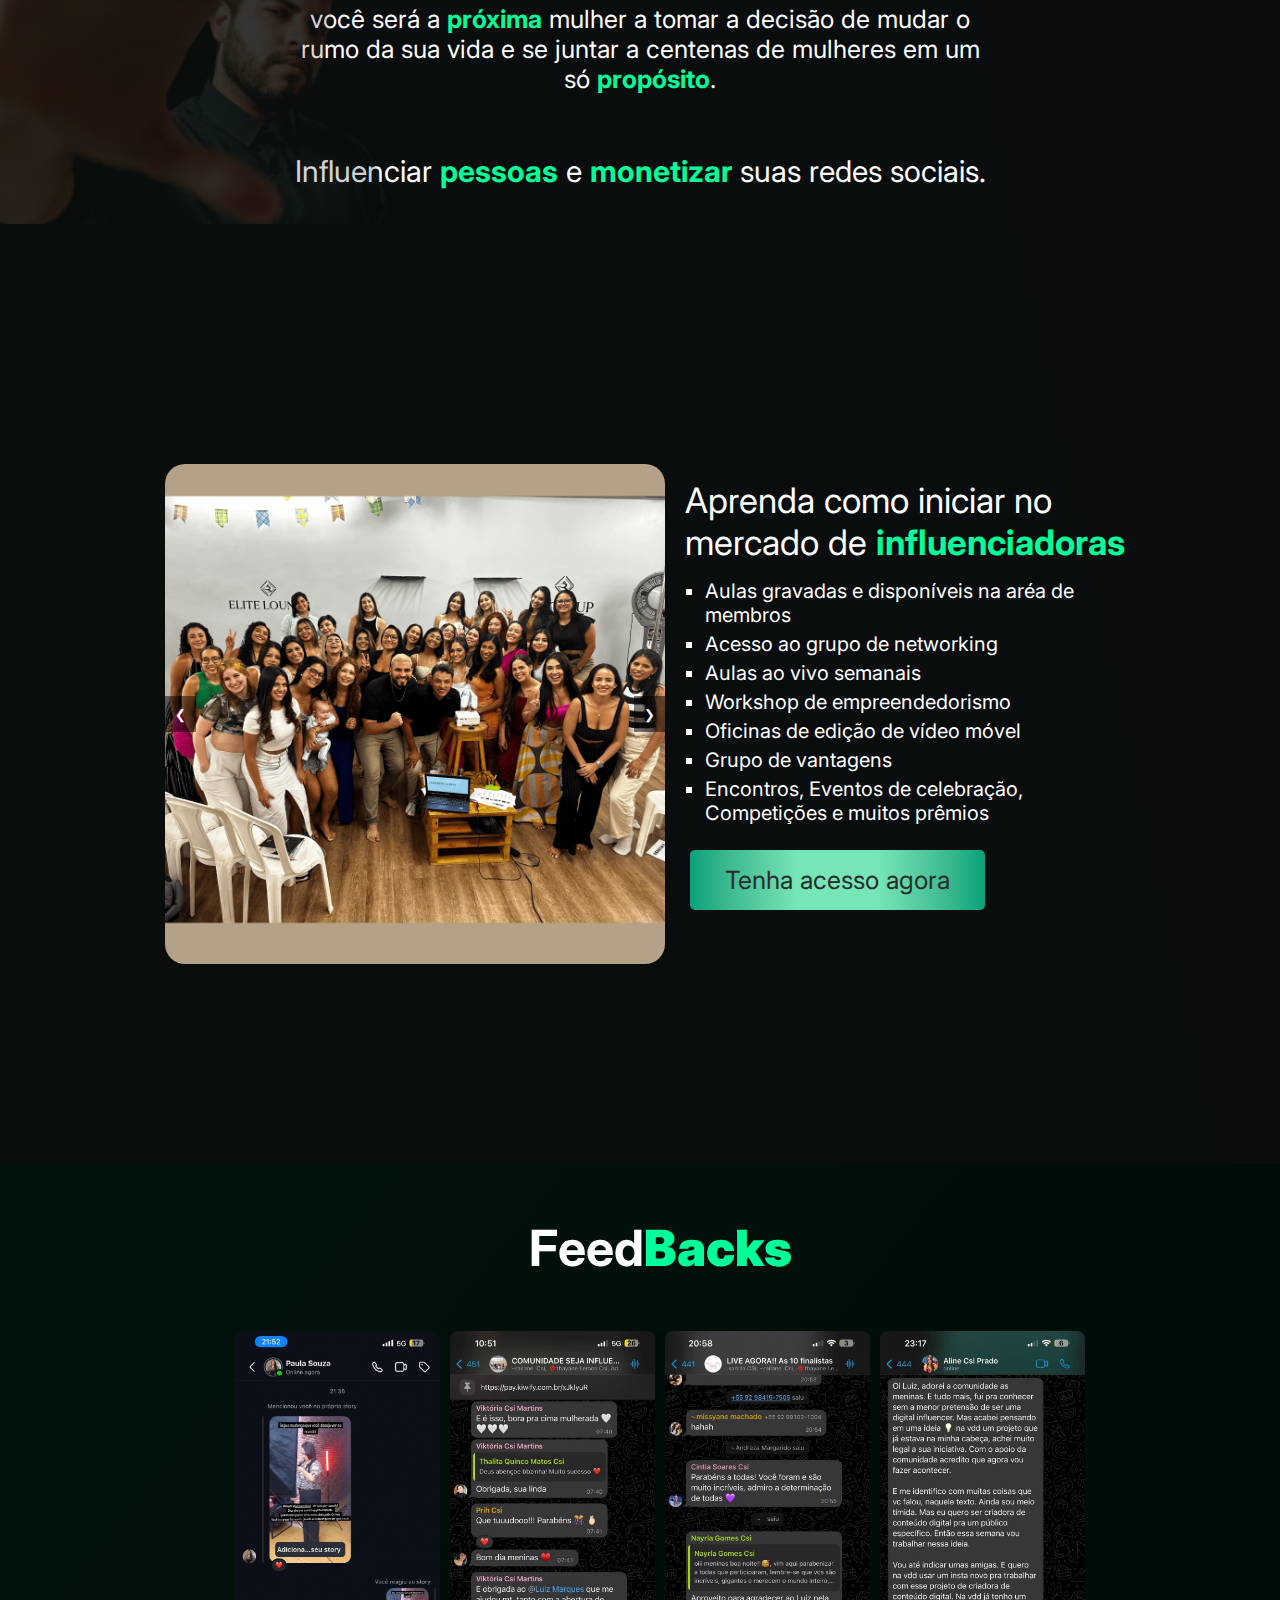
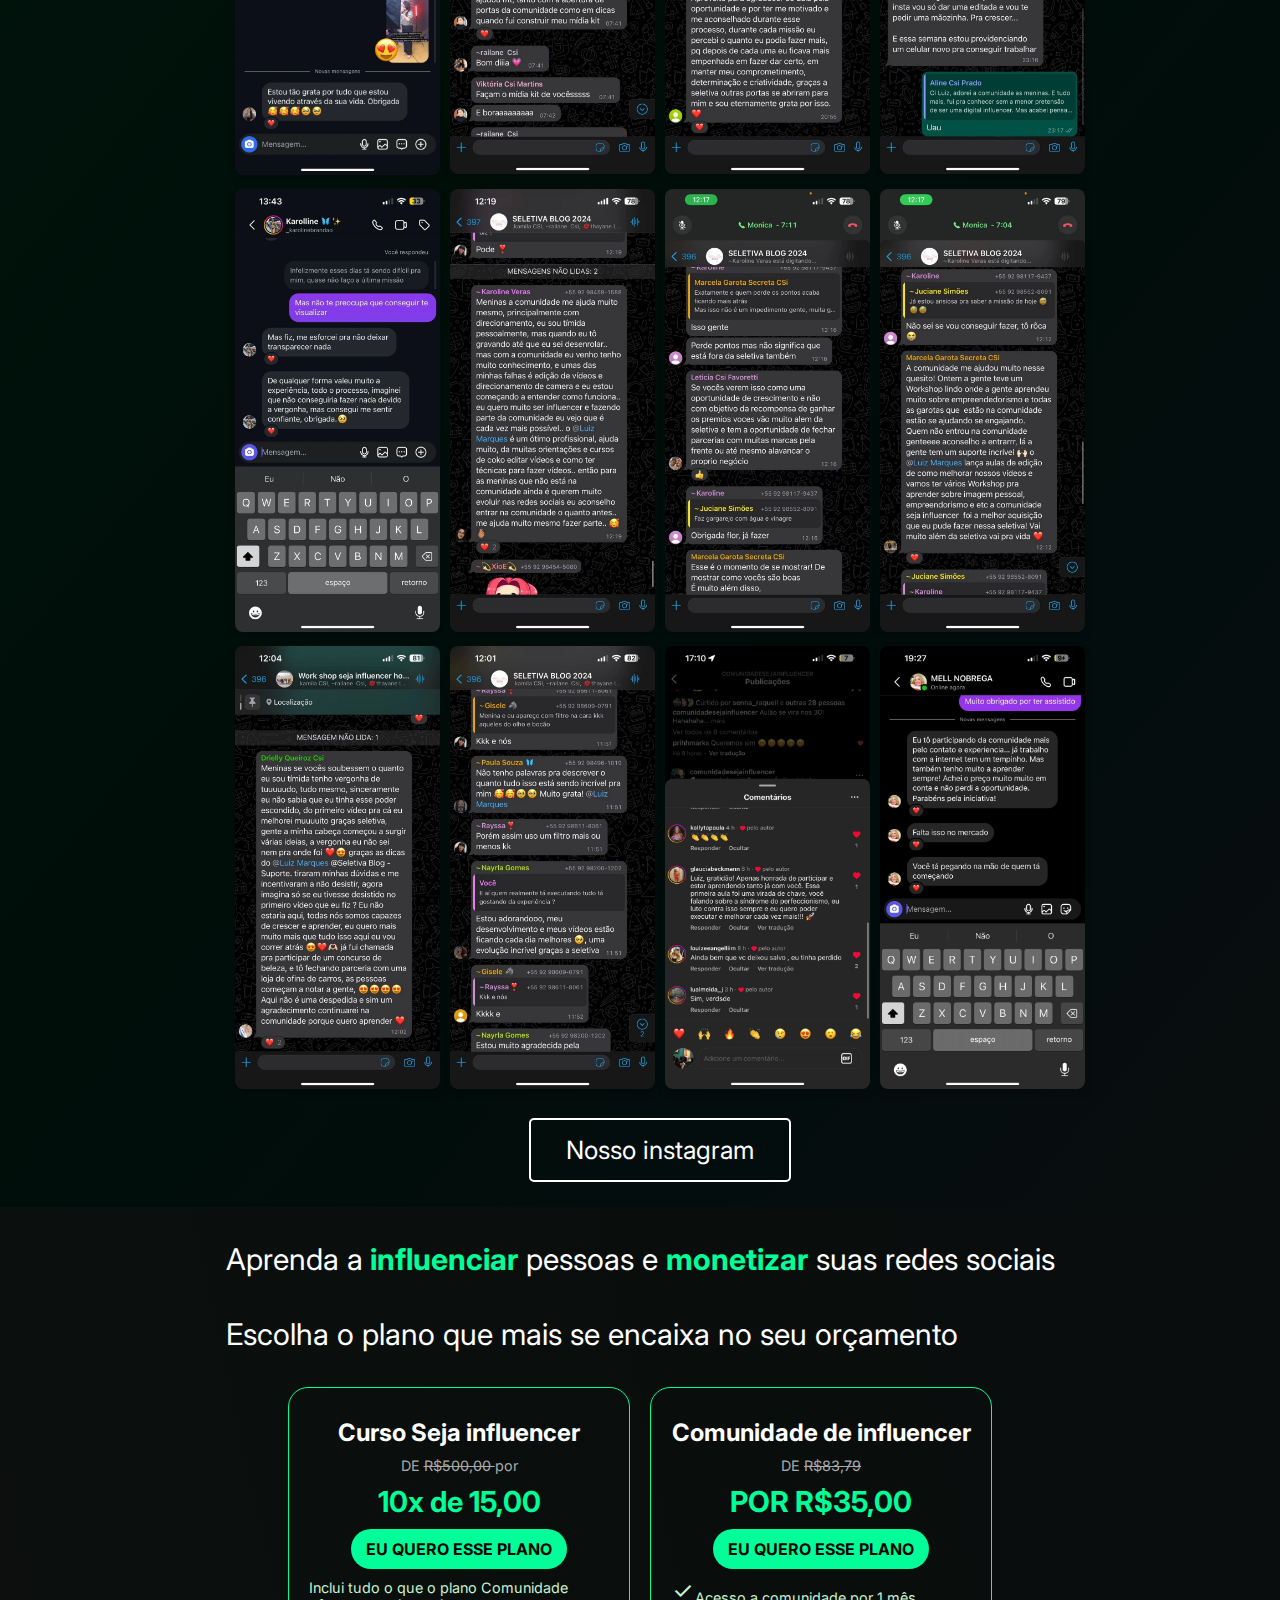
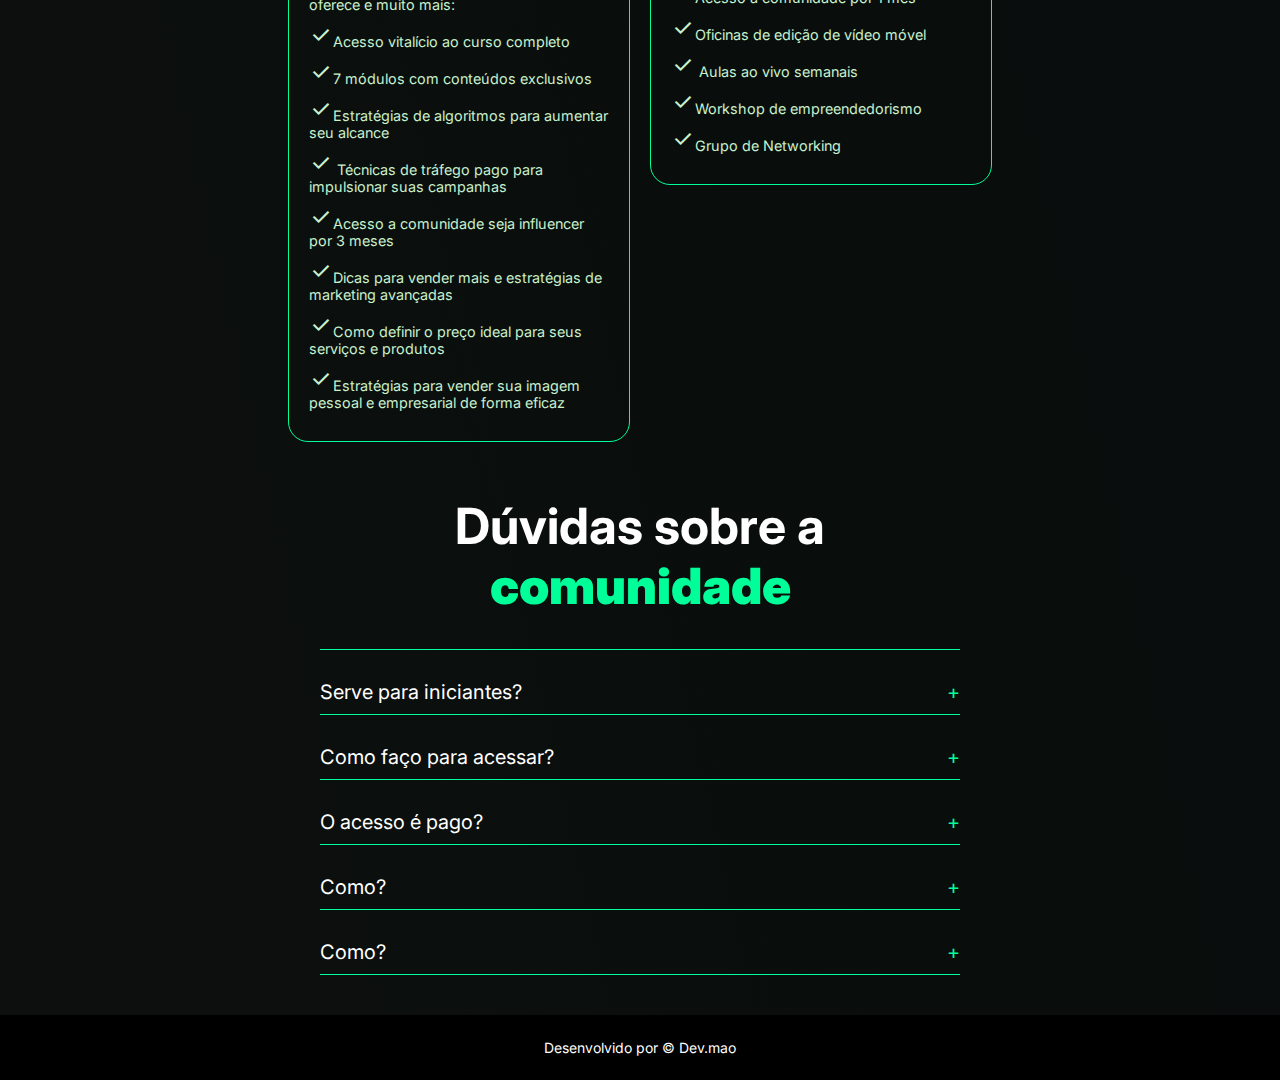
==== commit 76a61889: "ajuste ortografia" ====
--- a/index.html
+++ b/index.html
@@ -88,29 +88,25 @@
 
     <section>
         <div class="container">
-            <div class="text-top wow animate__animated animate__fadeInDown" data-wow-delay="0.2s"
-                data-wow-duration="2s">
-                <p>A maior parte da experiência humana é <span class="highlight">visual</span><br>
-                    E hoje a rede social é sua maior vitrine</p>
+            <div class="text-top wow animate__animated animate__fadeInDown" data-wow-delay="0.2s" data-wow-duration="2s">
+                <p>A maior parte da experiência humana é <span class="highlight">visual</span>.<br>
+                   E hoje, a rede social é sua maior vitrine.</p>
             </div>
             <div class="content">
-                <div class="text-content textooo wow animate__animated animate__fadeInRight" data-wow-delay="0.6s"
-                    data-wow-duration="2s">
-                    <p>Sabendo disso me dispus a ajudar mulheres como você que quer aprender a influenciar pessoas no
-                        digital.
-                        Hoje a maior comunidade de influenciadoras do Brasil é a nossa.
-                        E você será a <span class="highlight">próxima</span> mulher a tomar a decisão de mudar a rota da
-                        sua vida
-                        e se juntar a centenas de mulheres em um só <span class="highlight">propósito</span></p>
-                </div>
-            </div>
-            <div class="text-bottom wow animate__animated animate__fadeInUp" data-wow-delay="0.8s"
-                data-wow-duration="2s">
+                <div class="text-content textooo wow animate__animated animate__fadeInRight" data-wow-delay="0.6s" data-wow-duration="2s">
+                    <p>Sabendo disso, me dispus a ajudar mulheres como você, que querem aprender a influenciar pessoas no
+                       digital. Hoje, a maior comunidade de influenciadoras do Brasil é a nossa.
+                       E você será a <span class="highlight">próxima</span> mulher a tomar a decisão de mudar o rumo da
+                       sua vida e se juntar a centenas de mulheres em um só <span class="highlight">propósito</span>.</p>
+                </div>
+            </div>
+            <div class="text-bottom wow animate__animated animate__fadeInUp" data-wow-delay="0.8s" data-wow-duration="2s">
                 <p>Influenciar <span class="highlight">pessoas</span> e <span class="highlight">monetizar</span> suas
-                    redes sociais</p>
-            </div>
-        </div>
-    </section>
+                   redes sociais.</p>
+            </div>
+        </div>
+    </section>
+    
 
 
 
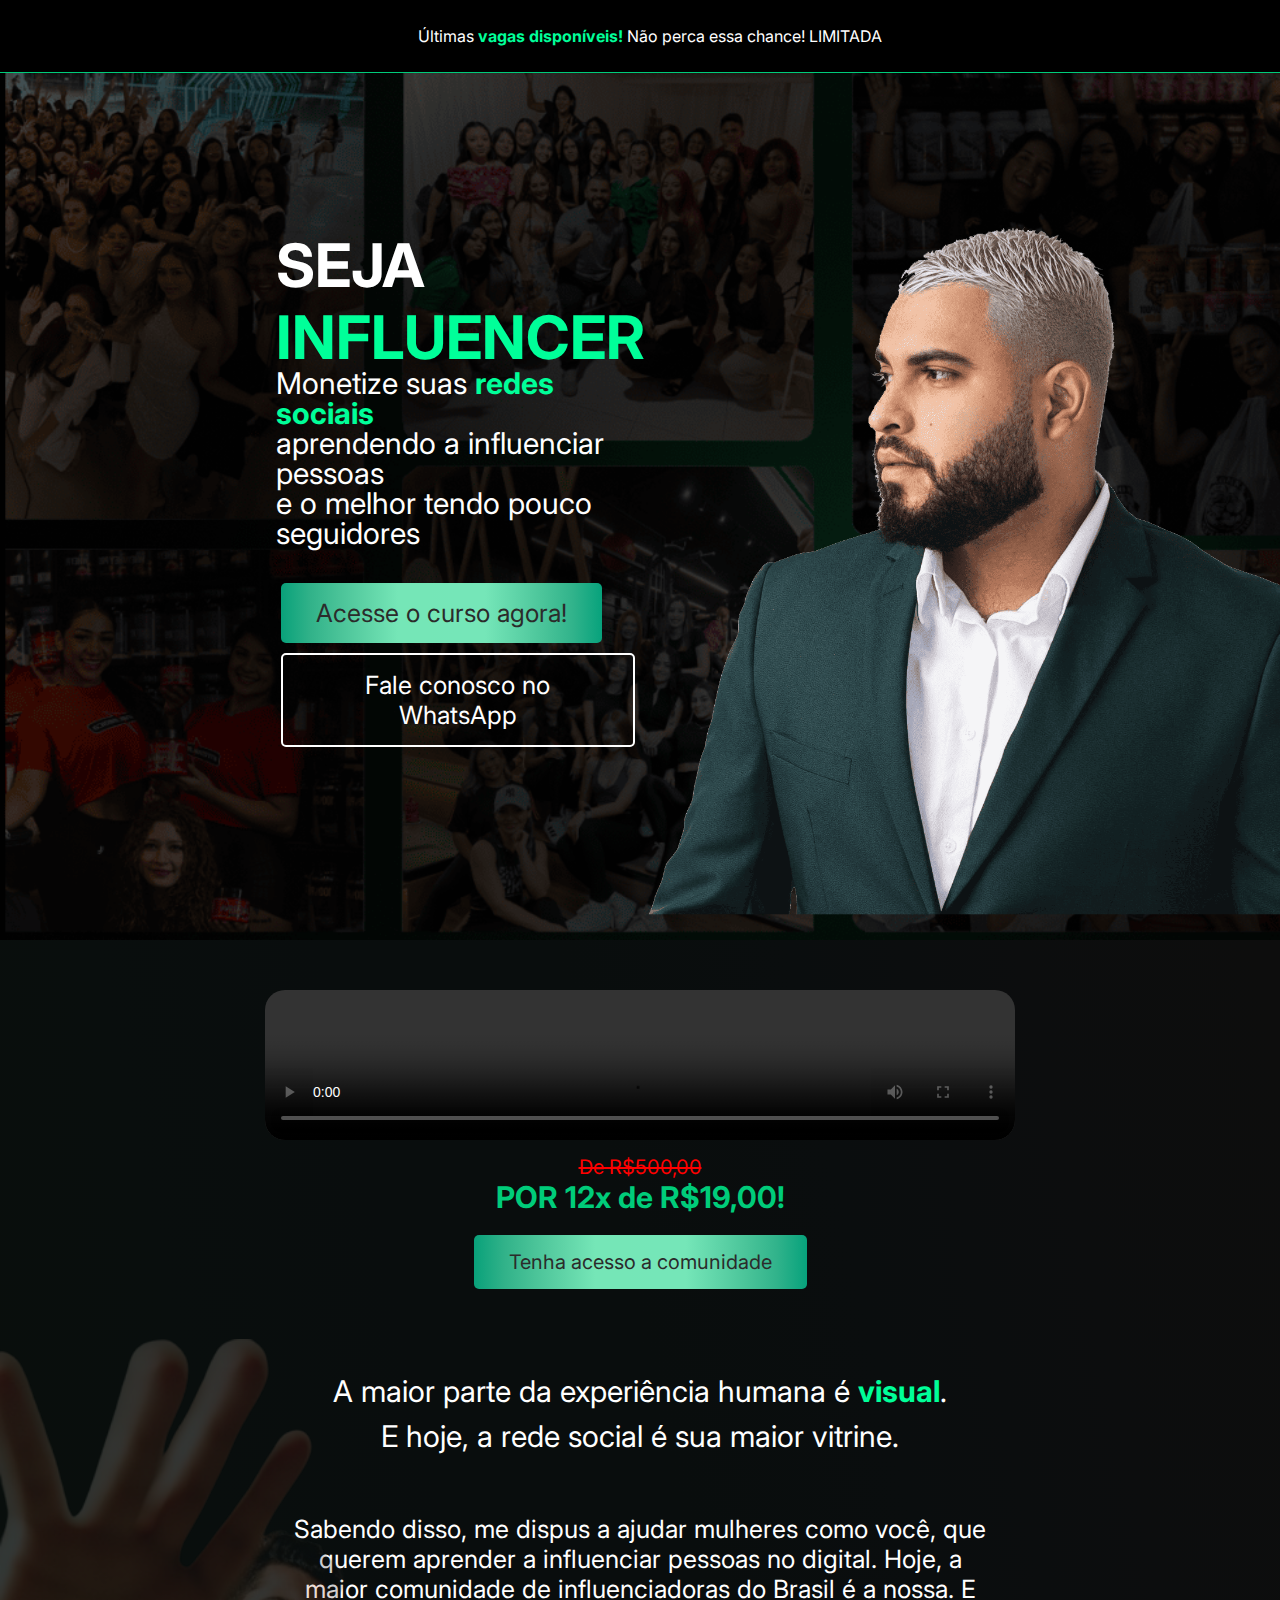
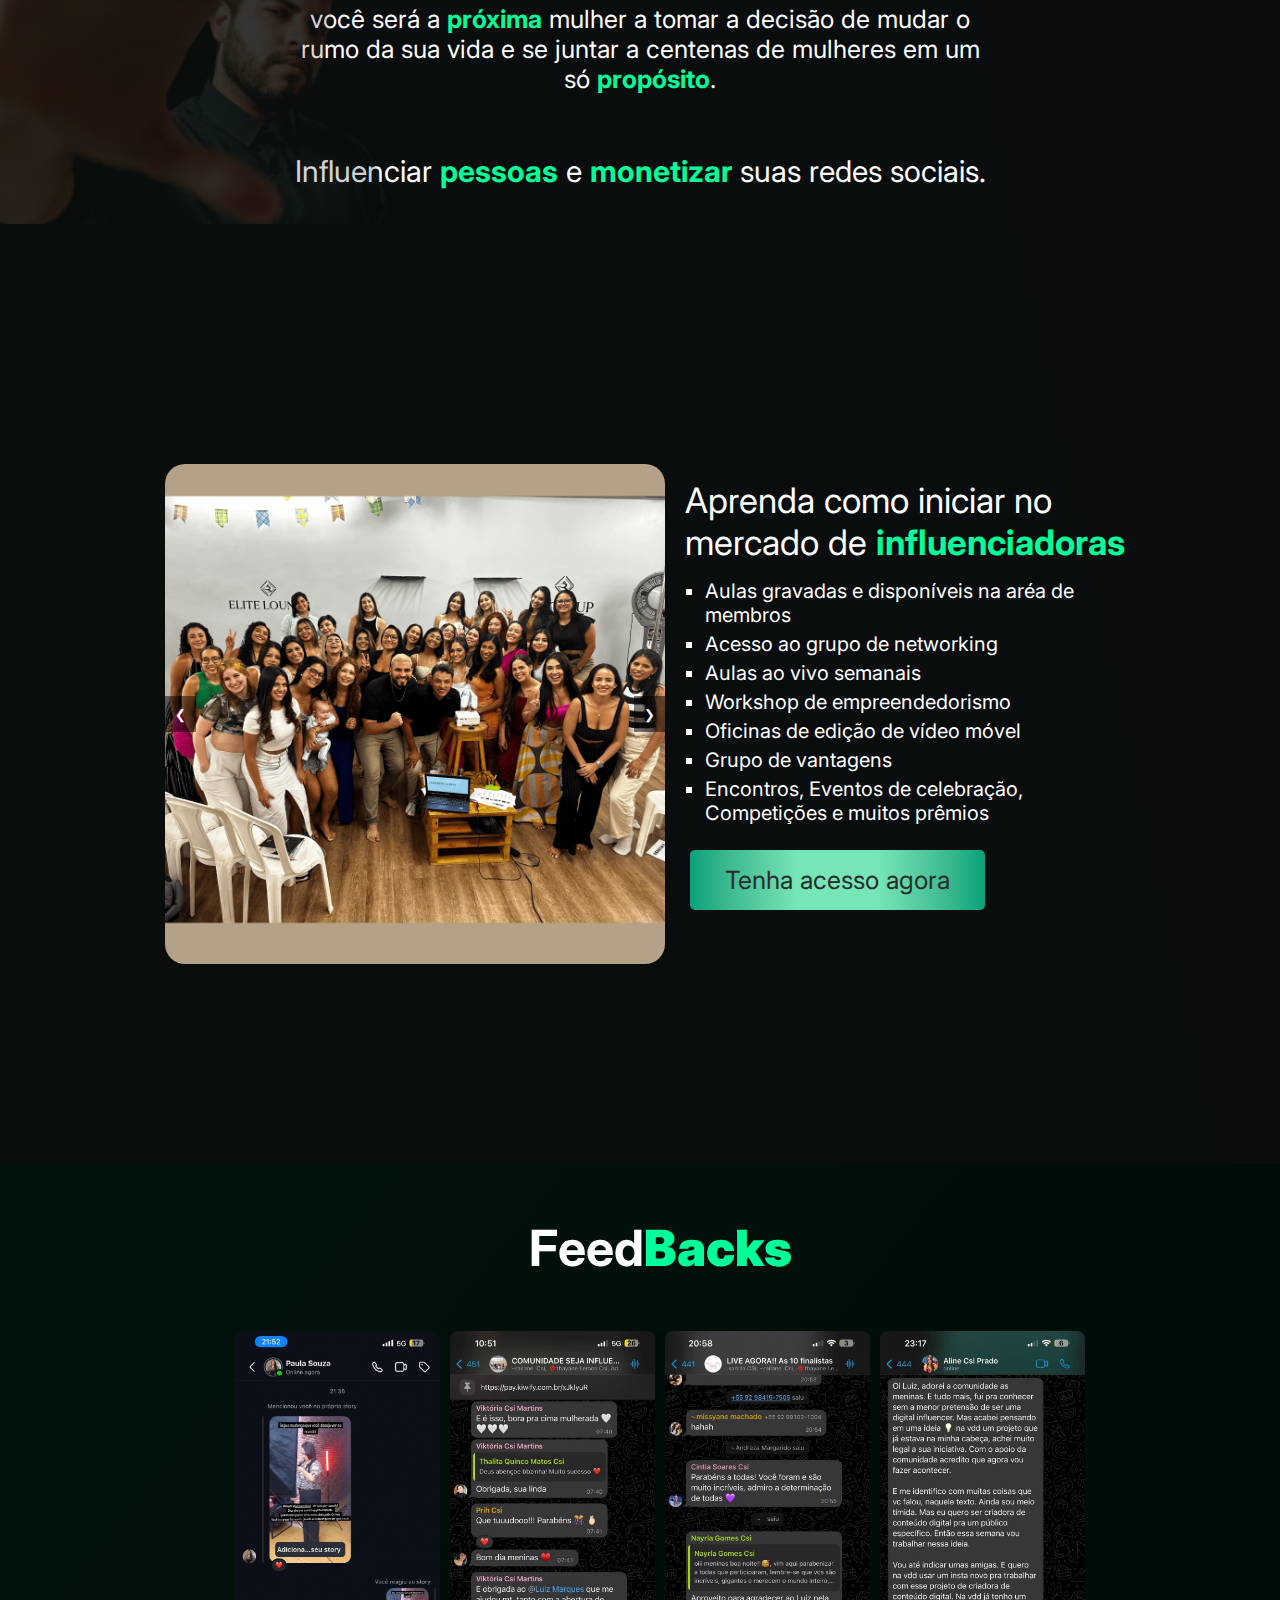
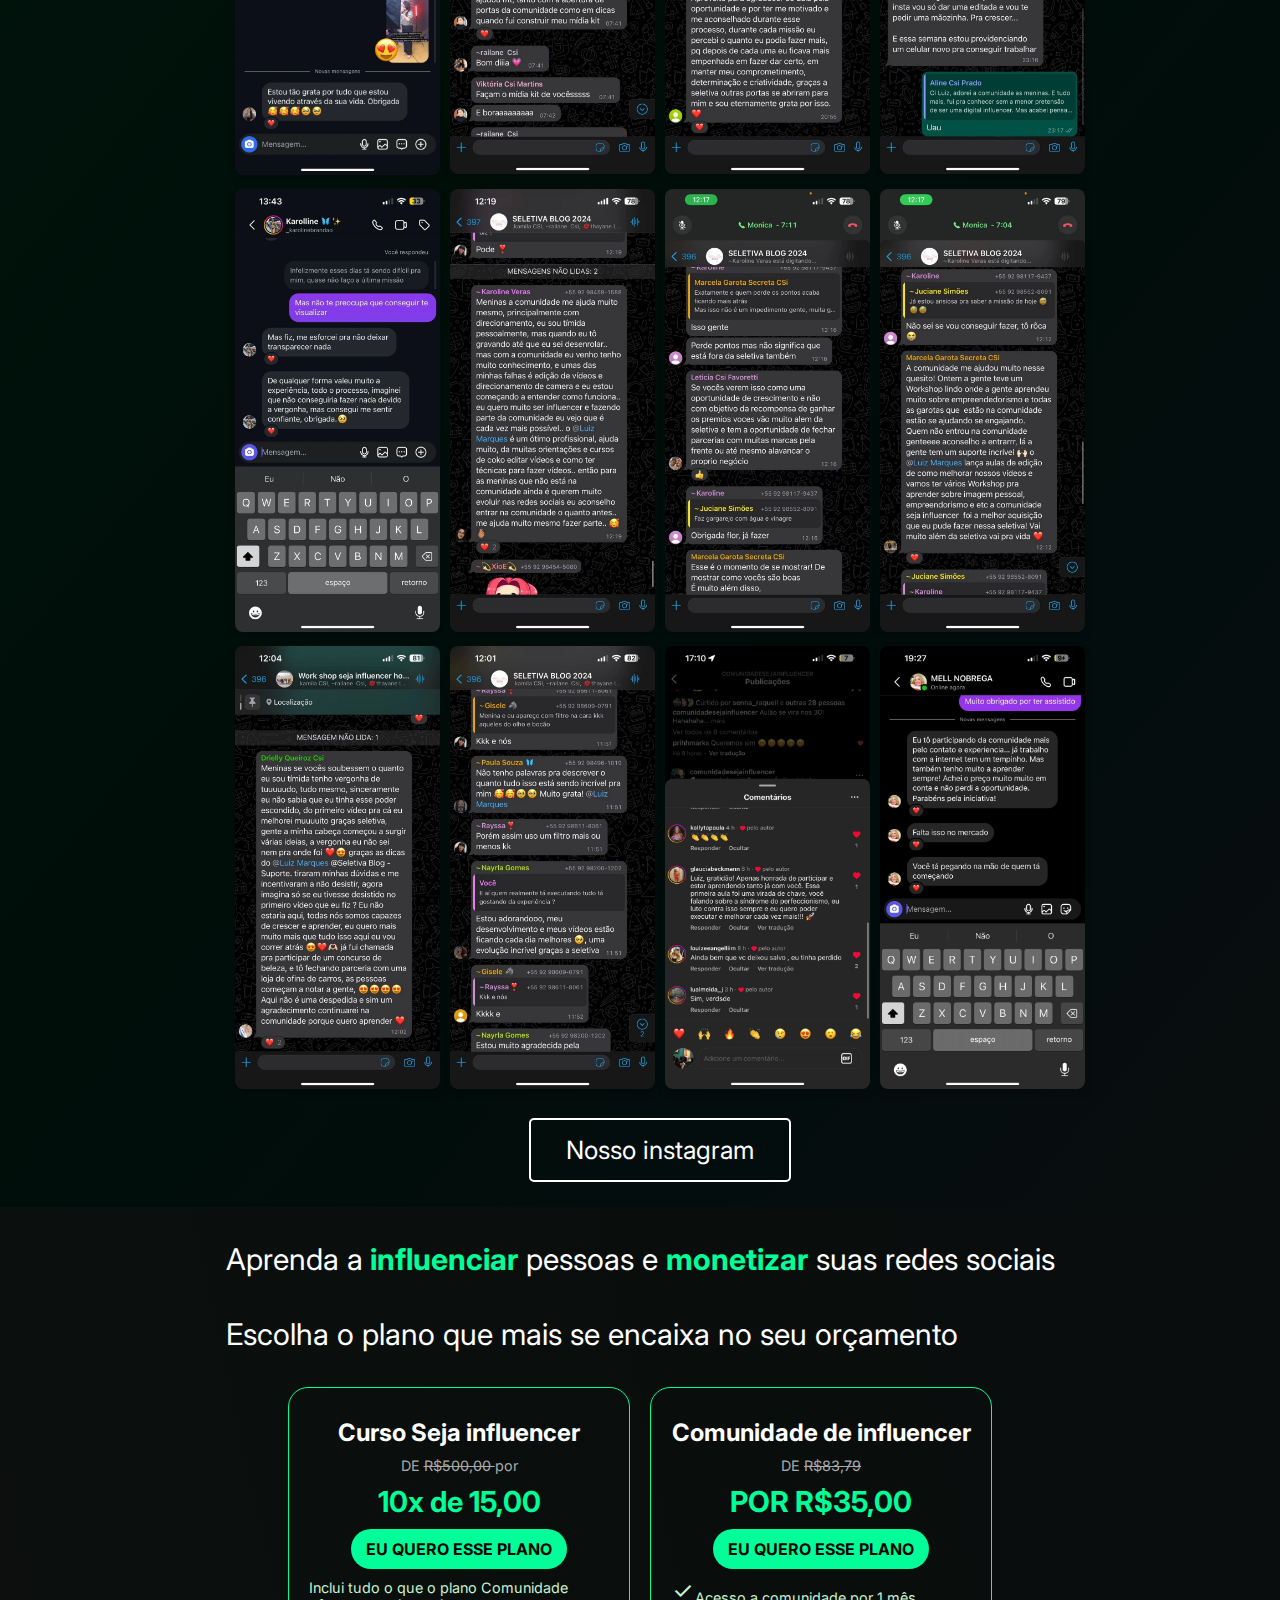
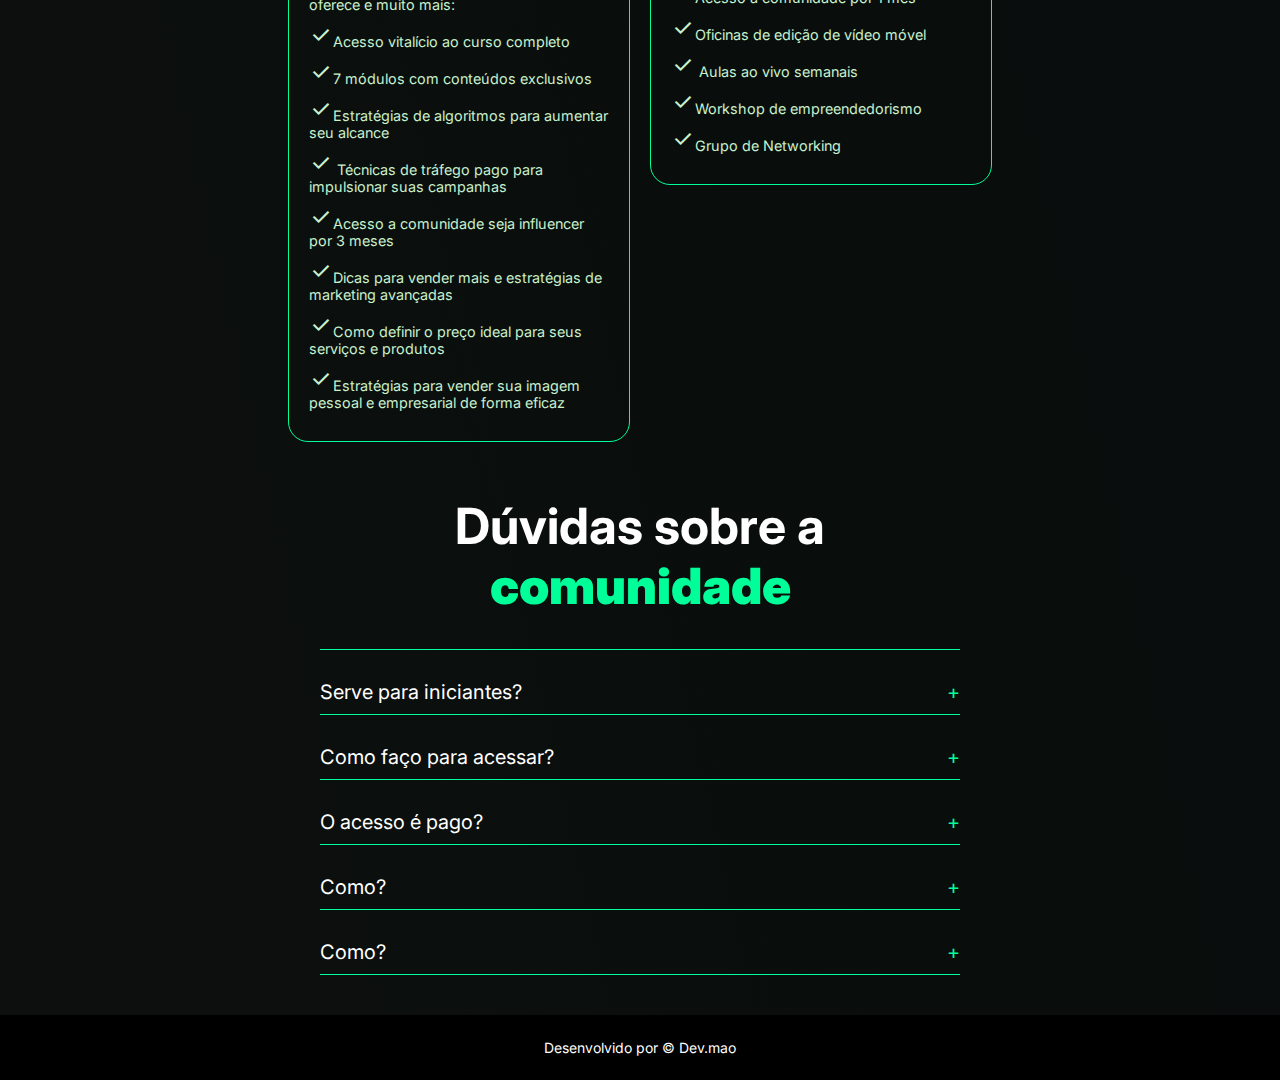
==== commit 0ae8e1e4: "update do meta descrption" ====
--- a/index.html
+++ b/index.html
@@ -4,16 +4,16 @@
 <head>
     <meta charset="UTF-8">
     <meta name="viewport" content="width=device-width, initial-scale=1.0">
+    <meta name="description" content="A maior comunidade de influenciadoras digitais do Brasil está em Manaus! Junte-se a centenas de mulheres que transformaram suas redes sociais em ferramentas de influência e monetização.">
     <title>Seja influencer</title>
     <link rel="stylesheet" href="style.css">
-    <link rel="stylesheet" href="https://cdnjs.cloudflare.com/ajax/libs/animate.css/4.1.1/animate.min.css">
     <link rel="preconnect" href="https://fonts.googleapis.com">
-<link rel="preconnect" href="https://fonts.gstatic.com" crossorigin>
-<link href="https://fonts.googleapis.com/css2?family=Inter:ital,opsz,wght@0,14..32,100..900;1,14..32,100..900&display=swap" rel="stylesheet">
-<link rel="stylesheet" href="https://fonts.googleapis.com/css2?family=Material+Symbols+Outlined:opsz,wght,FILL,GRAD@20..48,100..700,0..1,-50..200&icon_names=check" /></head>
-<link rel="apple-touch-icon" sizes="180x180" href="/icons/apple-touch-icon.png">
-<link rel="icon" type="image/png" sizes="32x32" href="/icons/favicon-32x32.png">
-<link rel="icon" type="image/png" sizes="16x16" href="/icons/favicon-16x16.png">
+    <link rel="preconnect" href="https://fonts.gstatic.com" crossorigin>
+    <link href="https://fonts.googleapis.com/css2?family=Inter:ital,opsz,wght@0,14..32,100..900;1,14..32,100..900&display=swap" rel="stylesheet">
+    <link rel="stylesheet" href="https://fonts.googleapis.com/css2?family=Material+Symbols+Outlined:opsz,wght,FILL,GRAD@20..48,100..700,0..1,-50..200&icon_names=check" /></head>
+    <link rel="apple-touch-icon" sizes="180x180" href="/icons/apple-touch-icon.png">
+    <link rel="icon" type="image/png" sizes="32x32" href="/icons/favicon-32x32.png">
+    <link rel="icon" type="image/png" sizes="16x16" href="/icons/favicon-16x16.png">
 
 <body>
 
--- a/style.css
+++ b/style.css
@@ -3,7 +3,7 @@
 html {
     margin: 0;
     padding: 0;
-    font-family: Arial, sans-serif;
+  
     background-image: linear-gradient(to right top, #0d0f0e, #0c0f0d, #0b0f0d, #0a0e0c, #090e0c, #090e0d, #090d0d, #090d0d, #0a0d0e, #0c0d0e, #0d0d0d, #0d0d0d);
     background-size: cover;
     /* Faz o background ocupar toda a tela */
@@ -29,7 +29,6 @@
     background-color: #000000;
     color: #ffffff;
     padding: 10px 10px;
-    font-family: Arial, sans-serif;
     font-size: 16px;
     display: flex;
     justify-content: center;
@@ -49,7 +48,7 @@
 
     margin-top: 40px;
     position: relative;
-    width: 100vw;
+    width: 100%;
     height: 100vh;
     align-items: center;
     justify-content: center;
@@ -61,7 +60,7 @@
     background-image: url(/img/bg/bg-seja-influenceraa.webp);
     background-size: cover;
     display: flex;
-    width: 100vw;
+    width: 100%;
     height: 100vh;
     position: absolute;
     align-items: center;
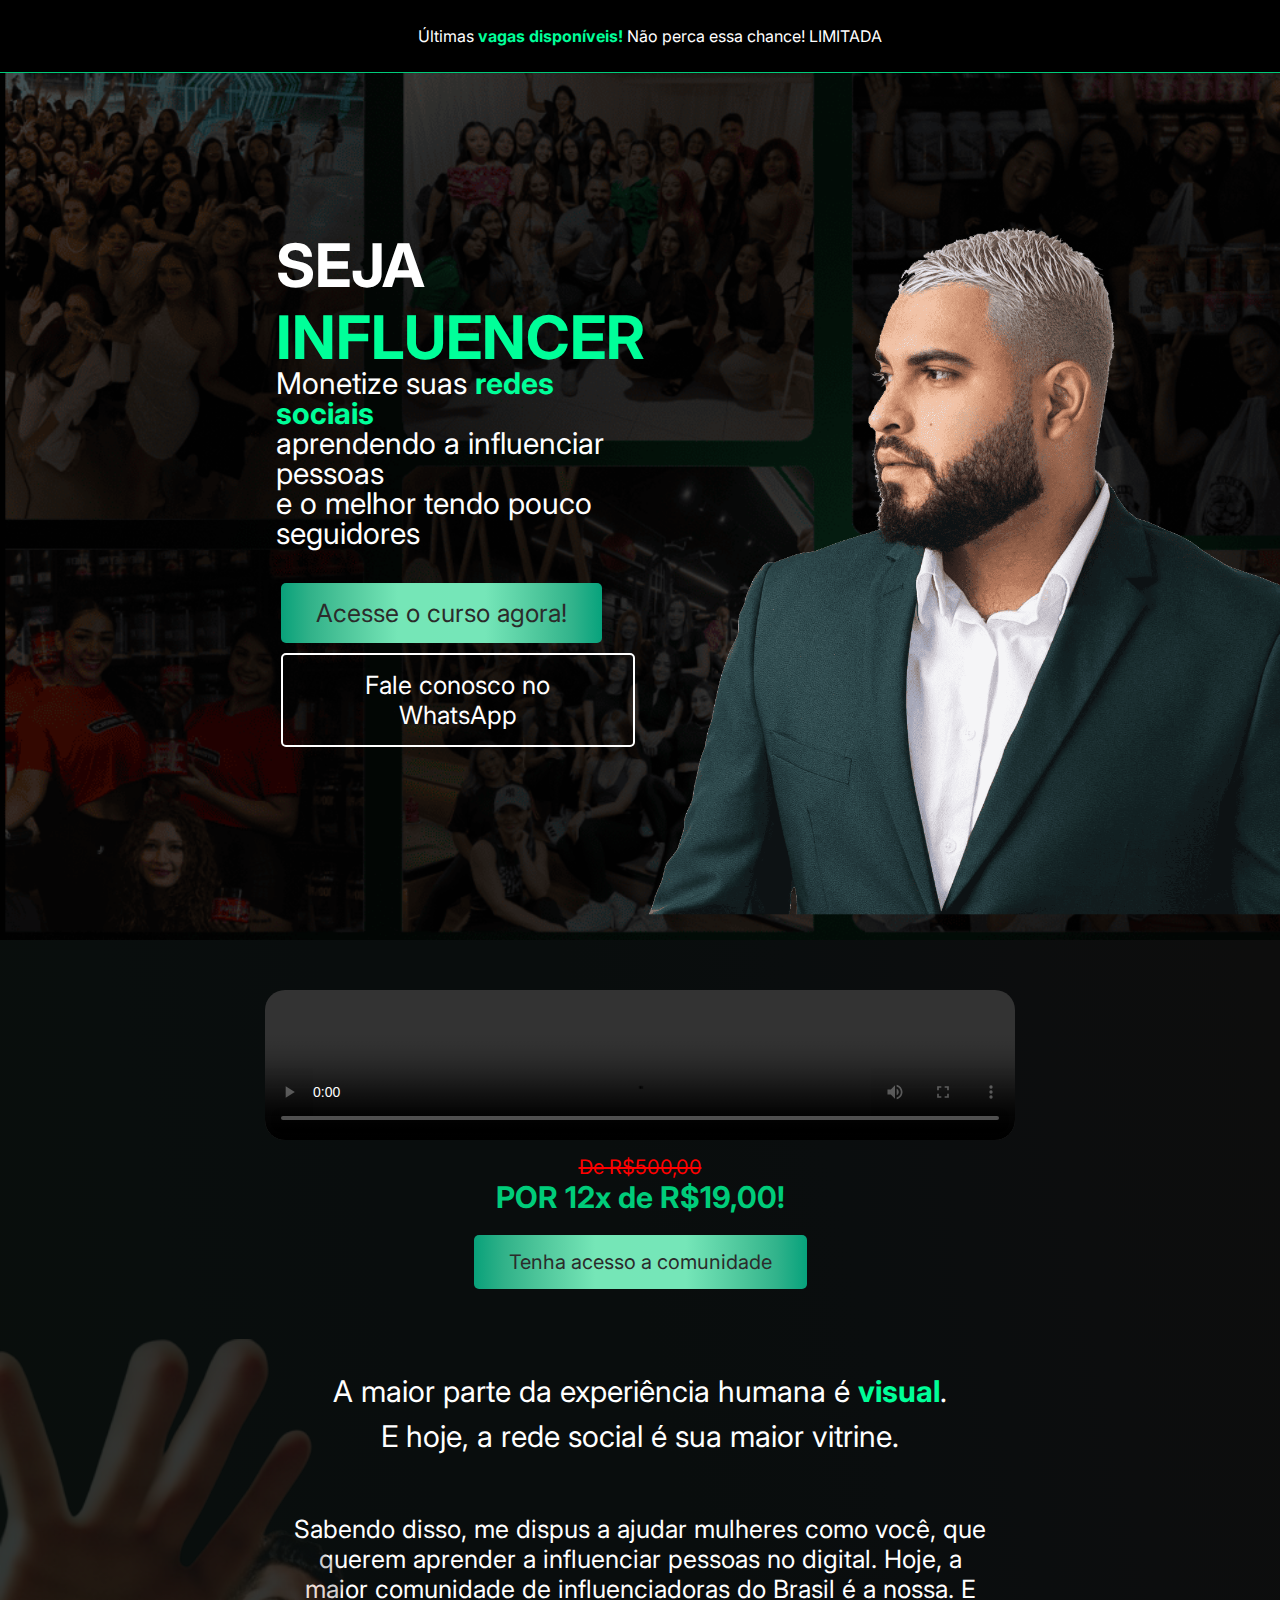
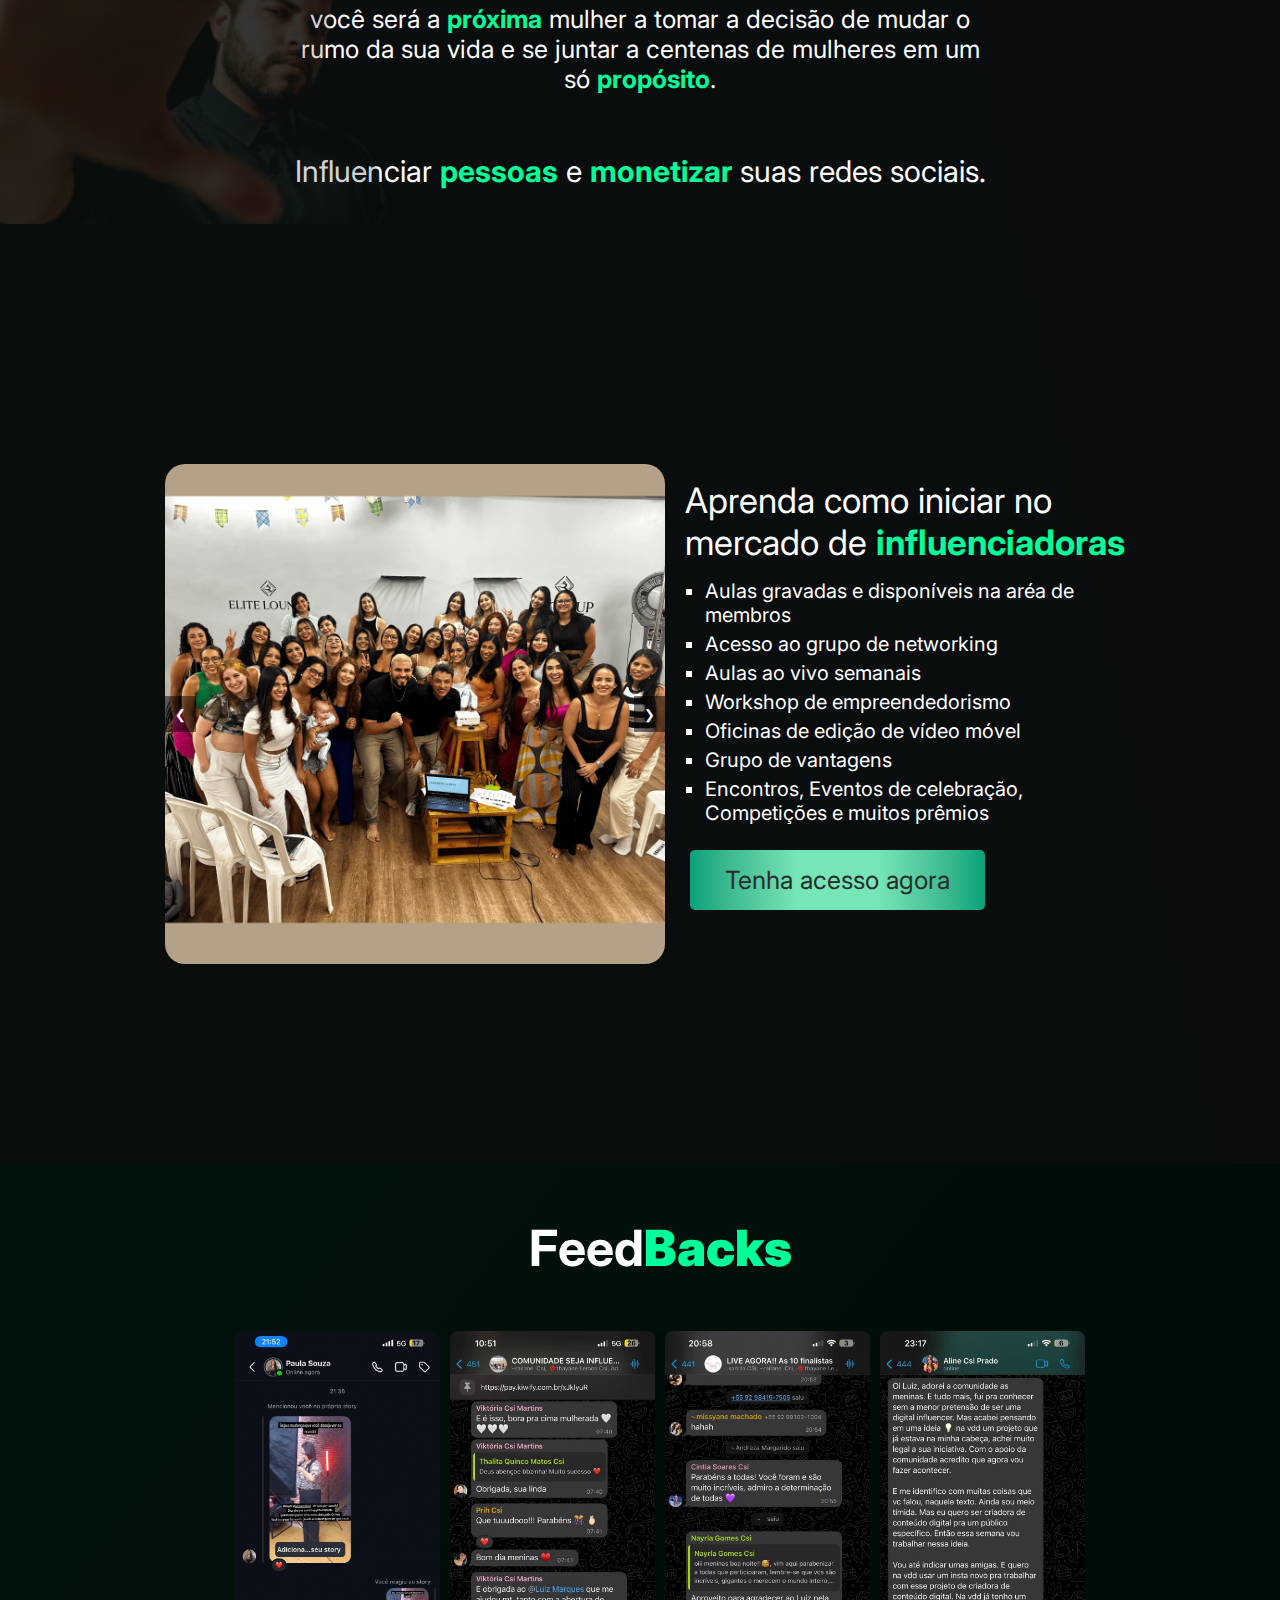
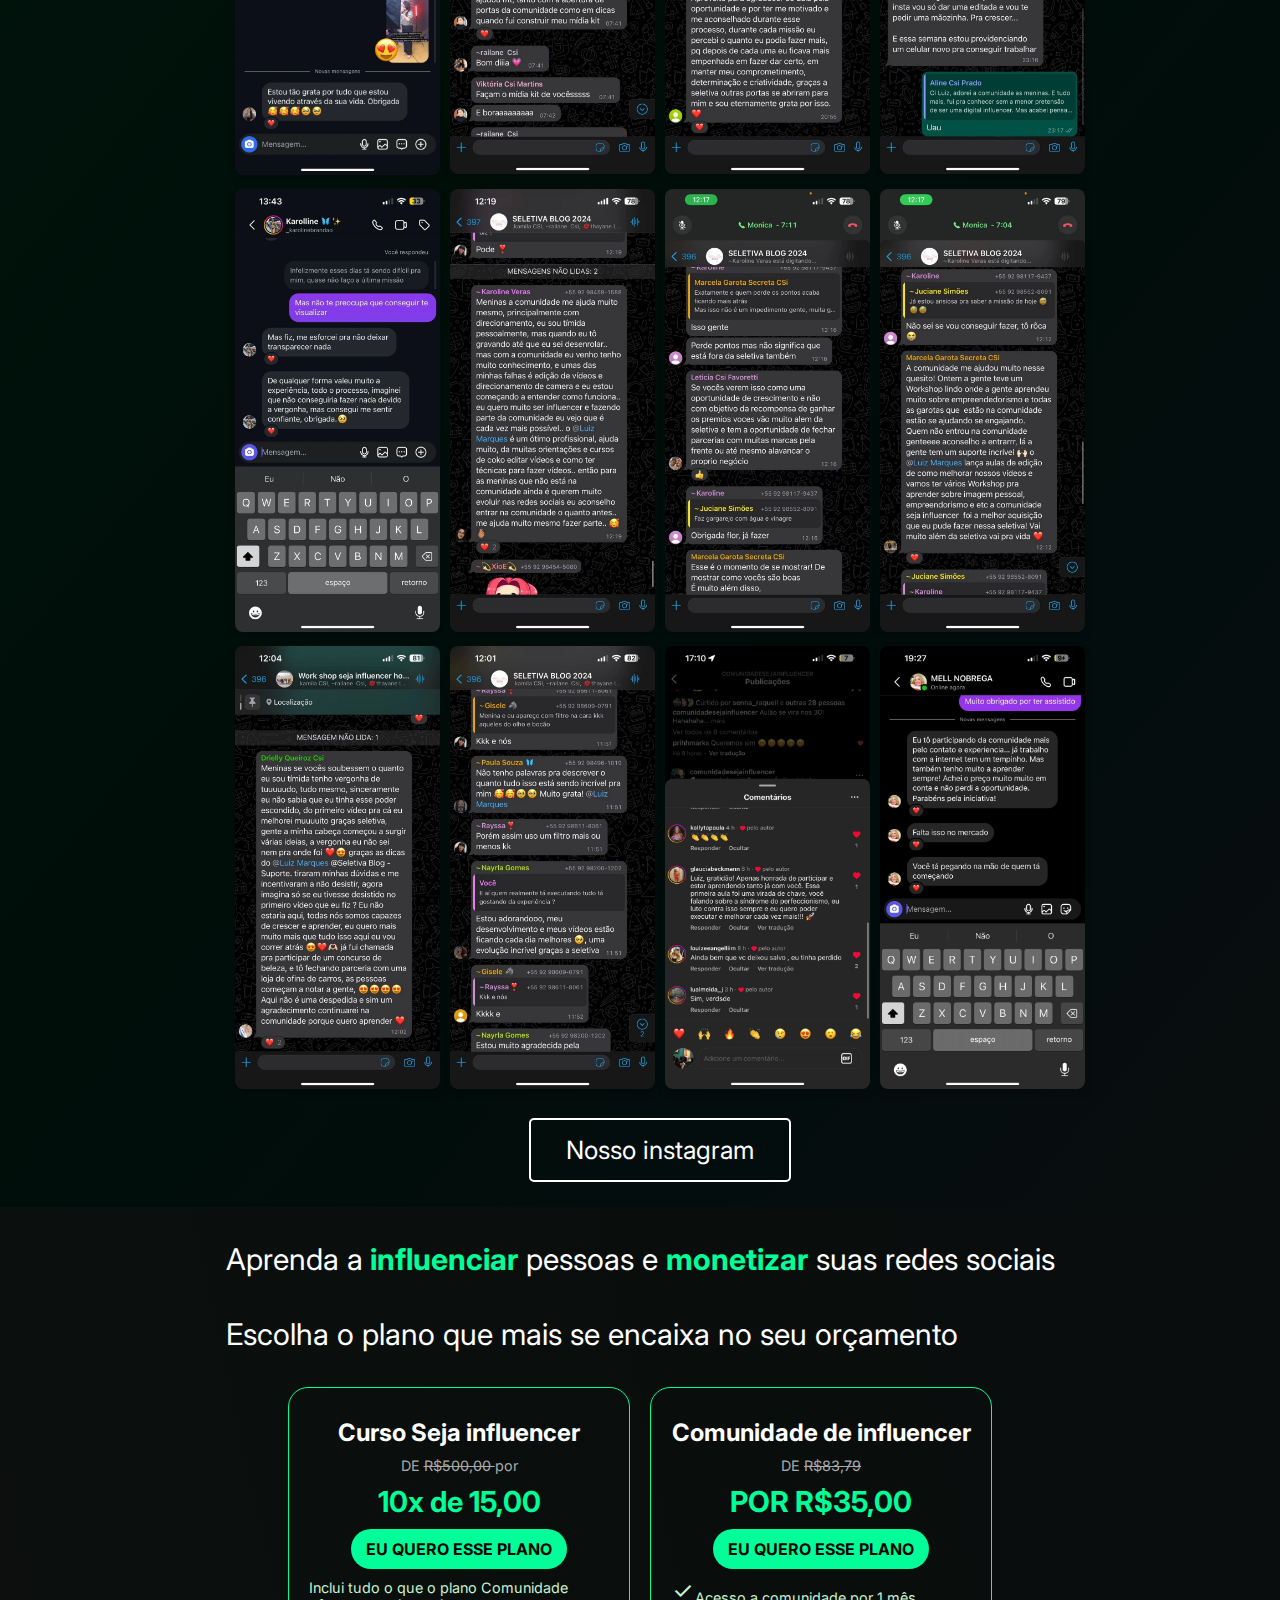
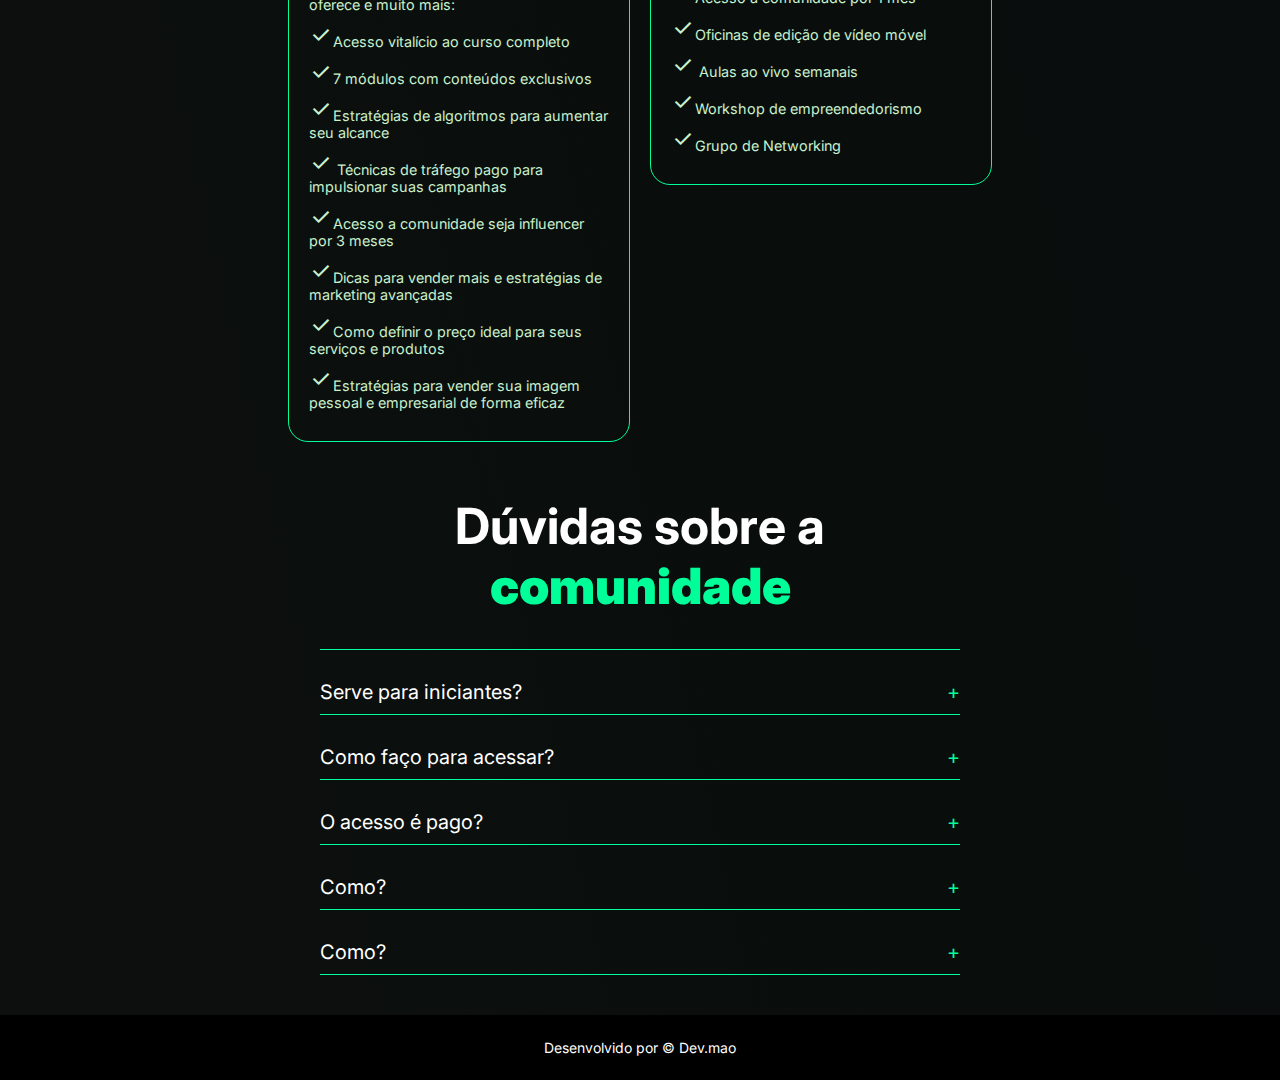
==== commit 475ccaf6: "ajuste do meta para o SEO" ====
--- a/index.html
+++ b/index.html
@@ -4,7 +4,9 @@
 <head>
     <meta charset="UTF-8">
     <meta name="viewport" content="width=device-width, initial-scale=1.0">
-    <meta name="description" content="A maior comunidade de influenciadoras digitais do Brasil está em Manaus! Junte-se a centenas de mulheres que transformaram suas redes sociais em ferramentas de influência e monetização.">
+    <meta name="author" content="comunidade seja infleuncer Manaus amazonas" />
+    <meta name="keywords" content="A maior comunidade de influenciadoras digitais do Brasil está em Manaus! Junte-se a centenas de mulheres que transformaram suas redes sociais em ferramentas de influência e monetização." />
+    <meta name="description" content="influenciadoras digitais, marketing de influência, redes sociais, presença digital, comunidade de influenciadoras, monetização digital, Instagram, influência feminina, engajamento online, criação de conteúdo, branding pessoal, marketing para mulheres, branding para influenciadoras, crescimento no Instagram, marketing pessoal, engajamento no Instagram, dicas de influência, criação de marca pessoal, como influenciar, seguidores no Instagram, hashtags para influenciadoras, marketing digital em Manaus, desenvolvimento de marca, comunicação digital, imagem pessoal, comunidade digital, negócios online, mulheres empreendedoras, dicas para influenciadoras, gestão de redes sociais, empreendedorismo feminino, construção de autoridade, criação de marca, marketing de conteúdo, vida de influenciadora, storytelling, criar presença digital, consultoria de influência, crescimento no digital, estratégias para Instagram, parcerias de marca, como ser influenciadora, marketing para Instagram, dicas de Instagram, impulsionar redes sociais, negócios para mulheres, dicas de mídia social, engajamento de público, como ganhar seguidores, como monetizar redes sociais, marketing feminino, empreender digitalmente, influenciar pessoas, inspiração feminina, crescimento de audiência, comunicação visual, criar comunidade online, presença digital em Manaus, conectar pessoas, relevância digital, como crescer no digital, digital marketing para mulheres, fortalecimento de marca, criar autoridade no Instagram, trabalhar com marcas, influenciar no digital, influenciar com propósito, influenciadoras do Brasil, como monetizar" />
     <title>Seja influencer</title>
     <link rel="stylesheet" href="style.css">
     <link rel="preconnect" href="https://fonts.googleapis.com">
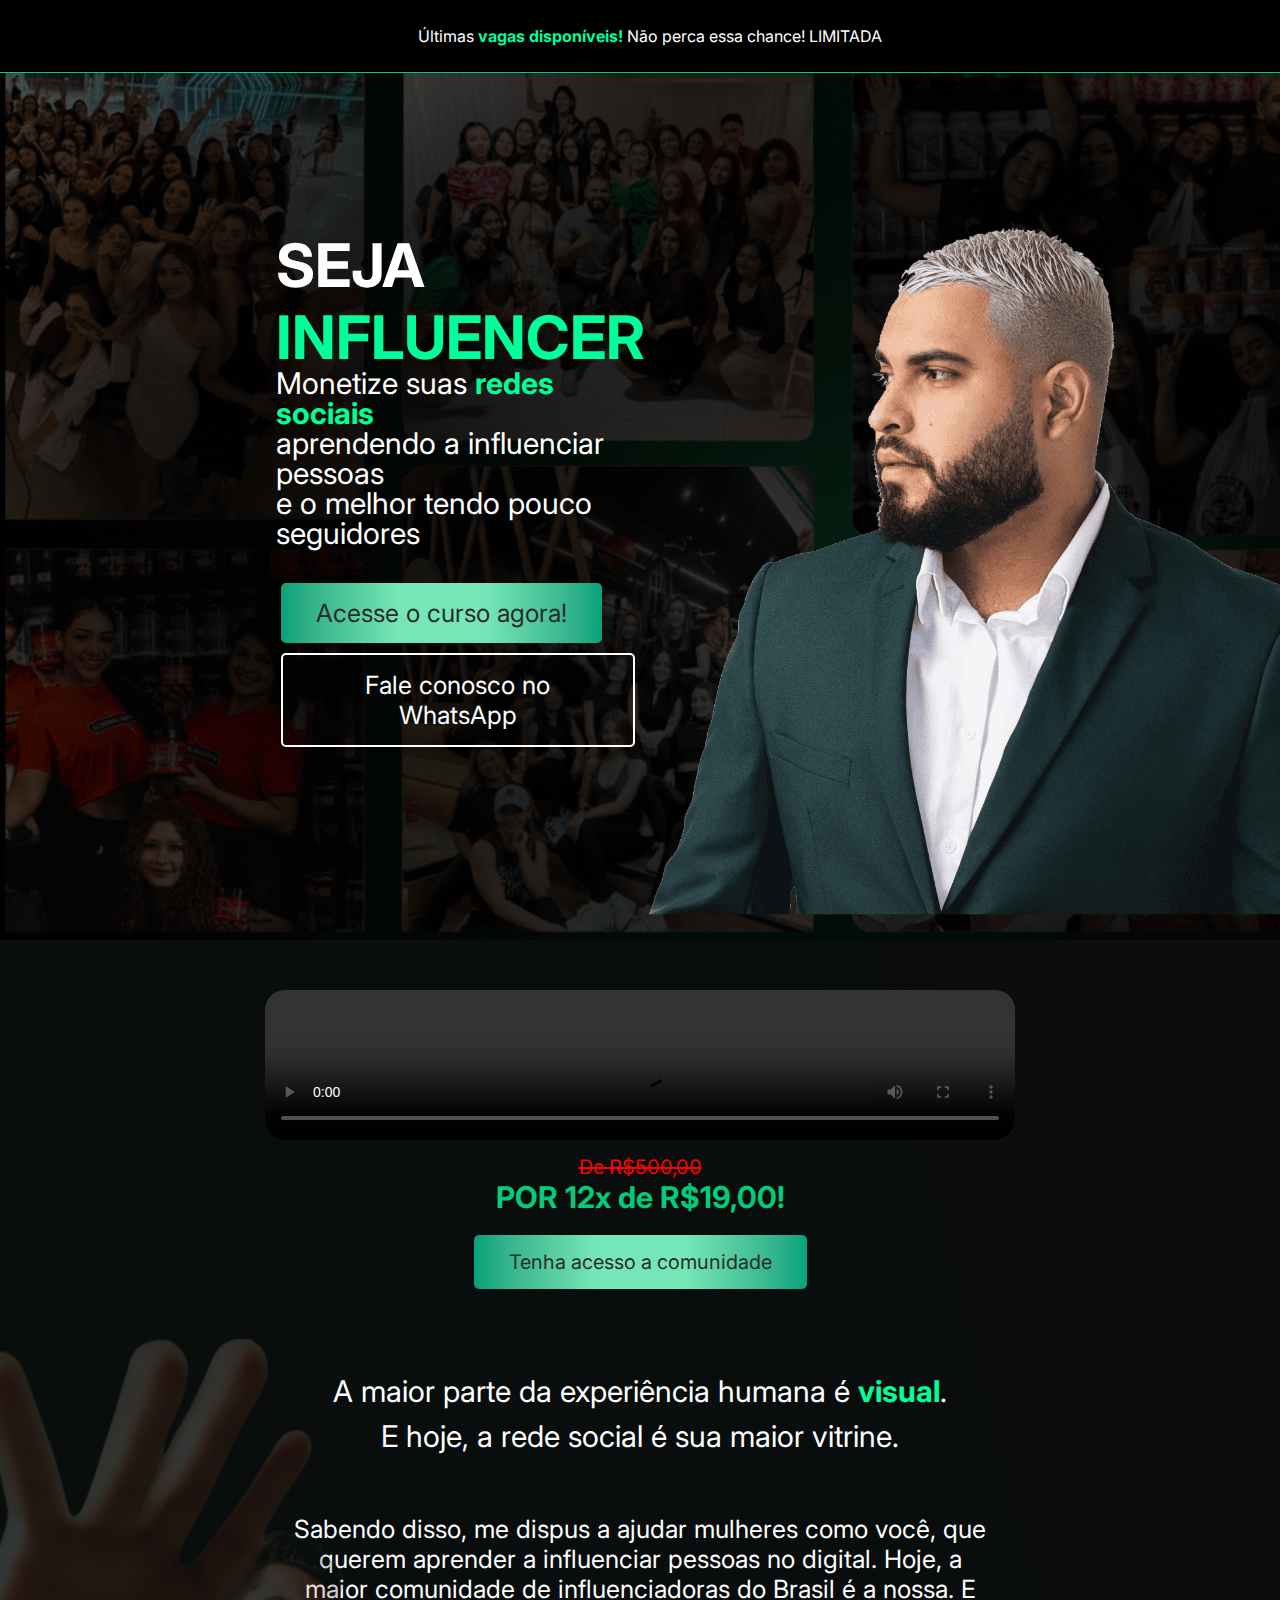
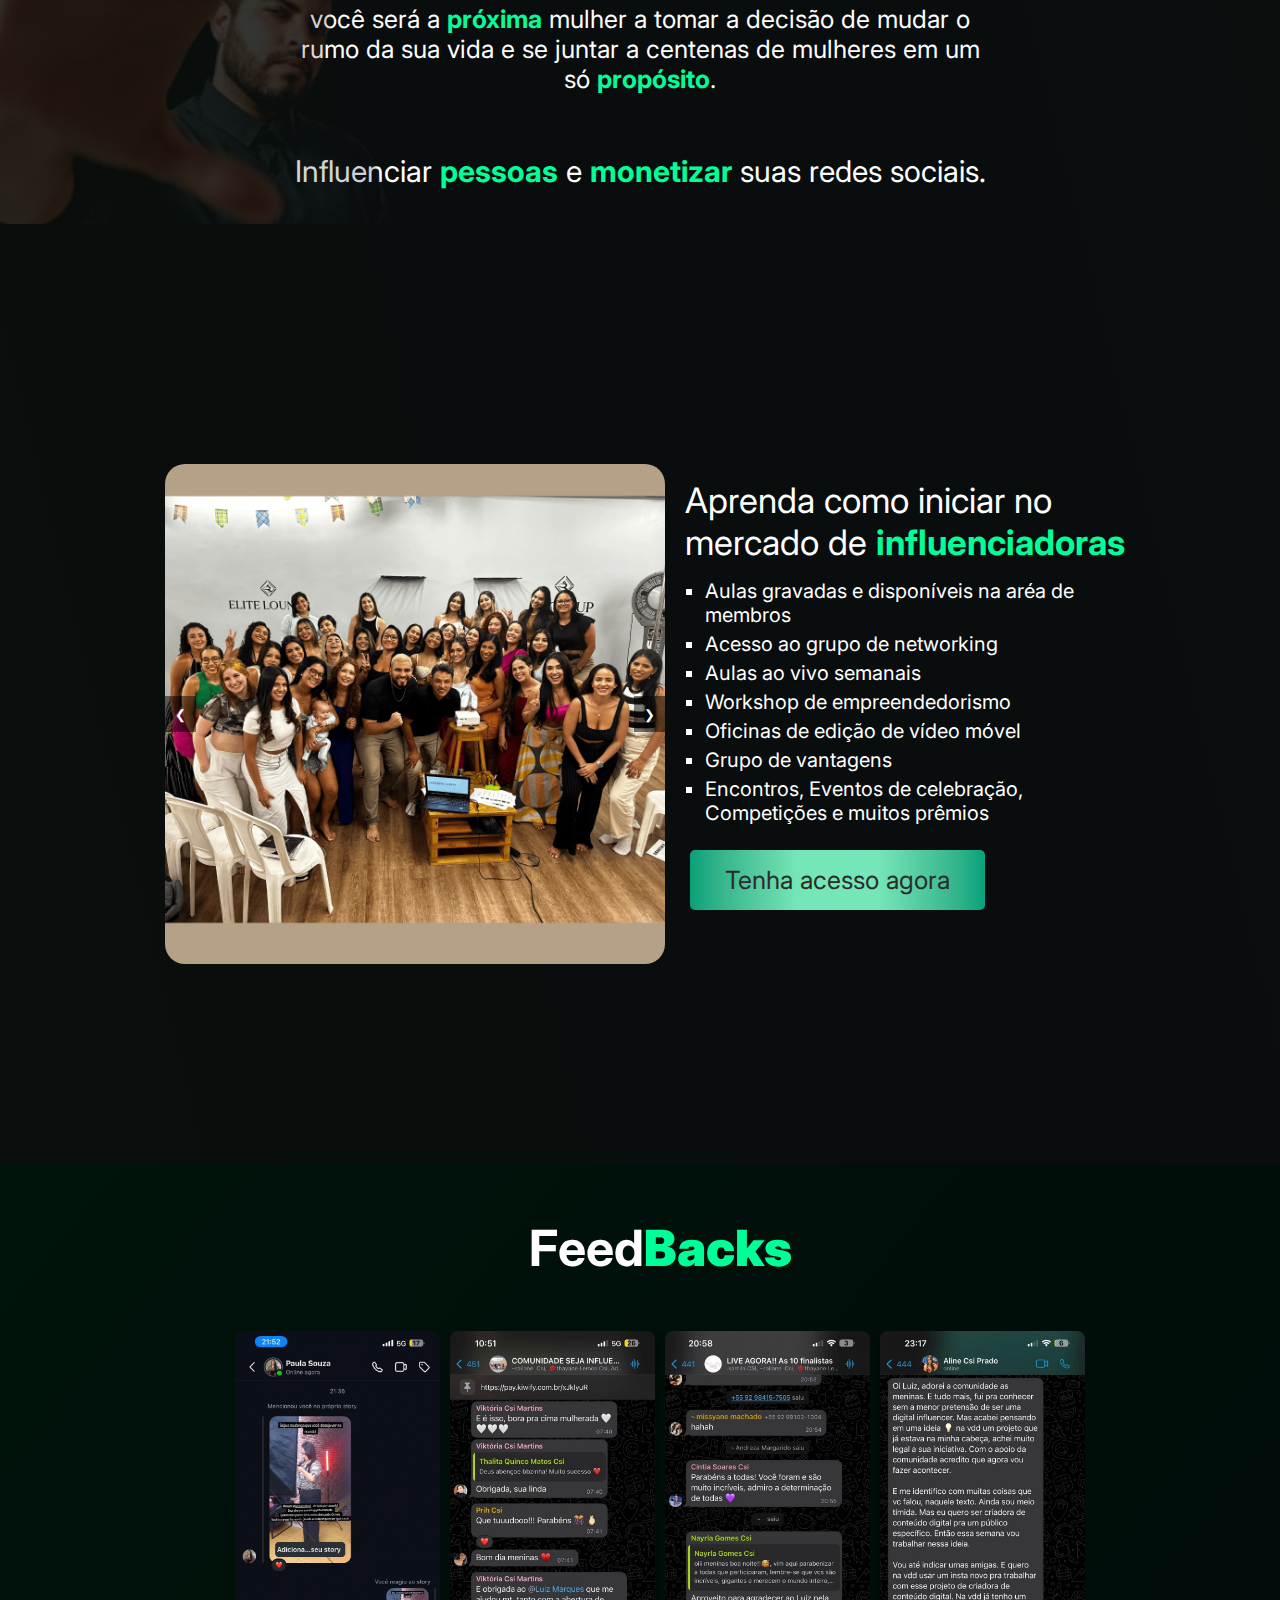
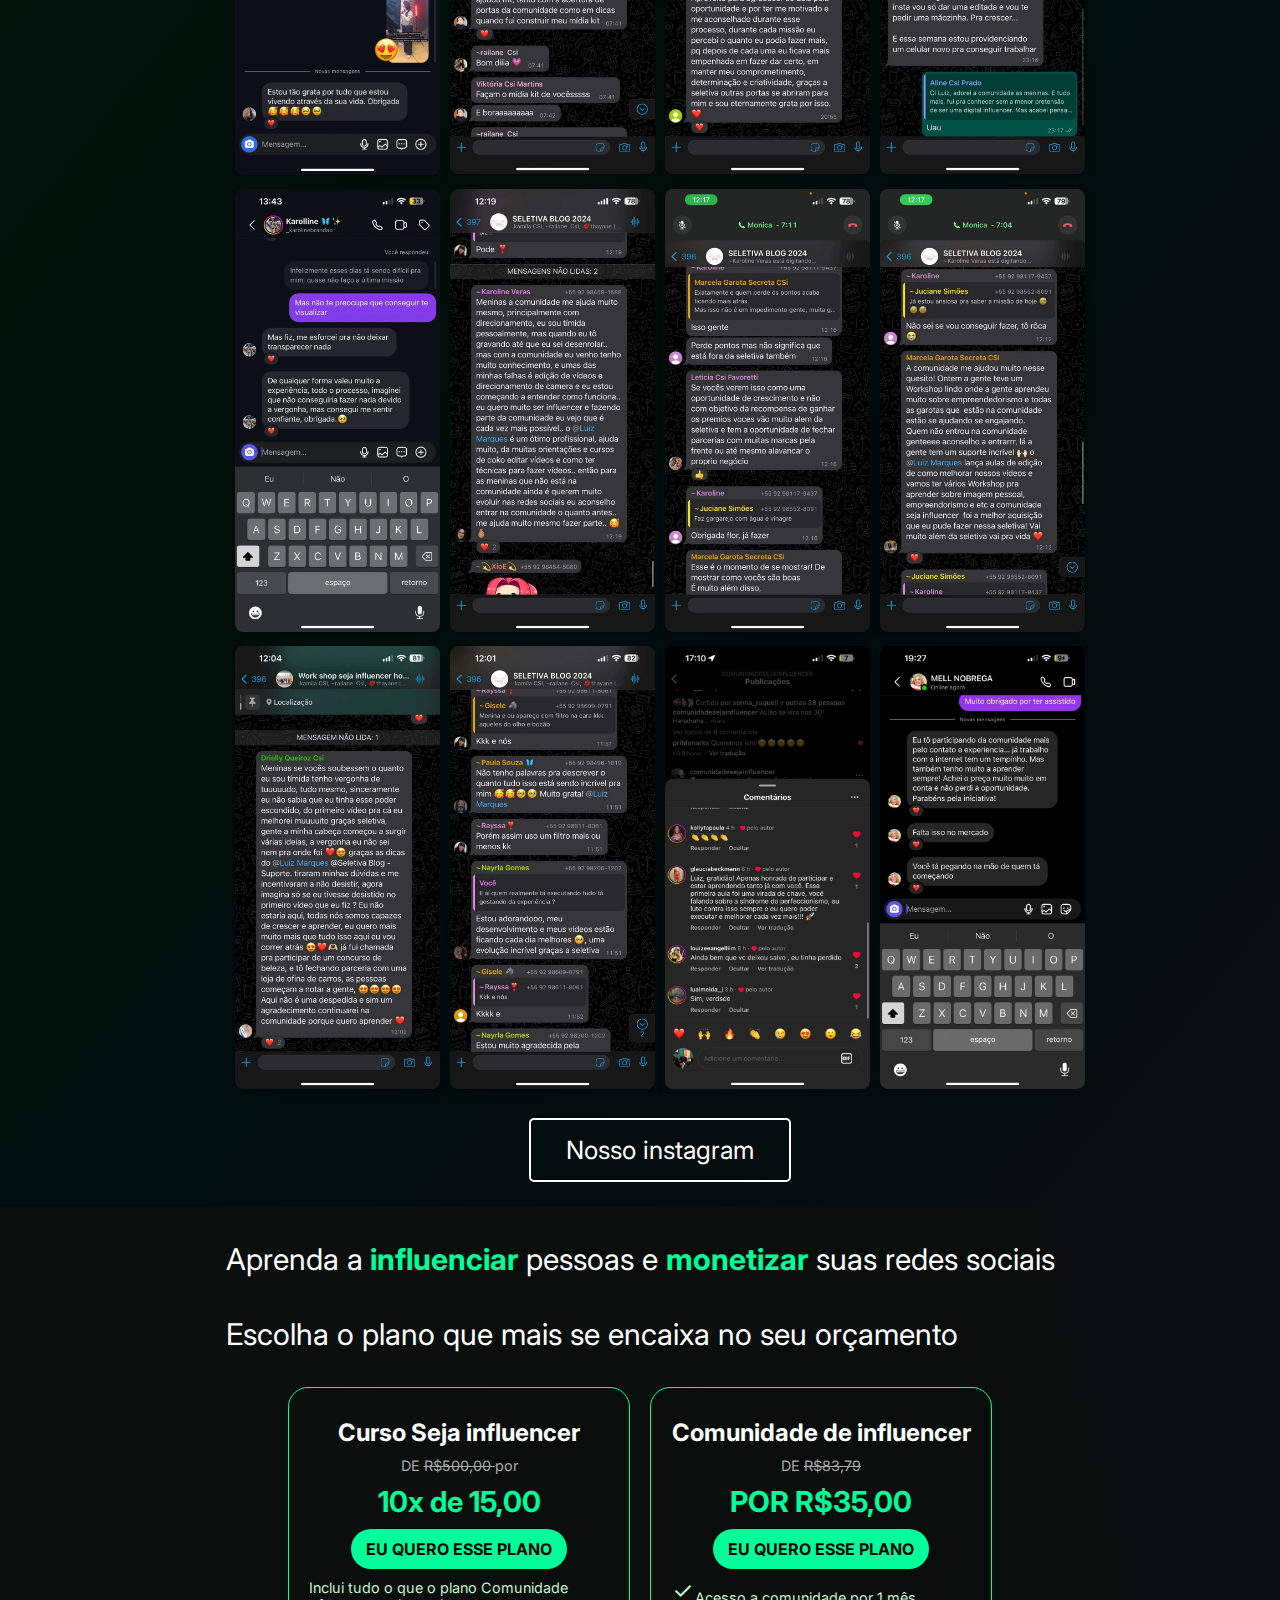
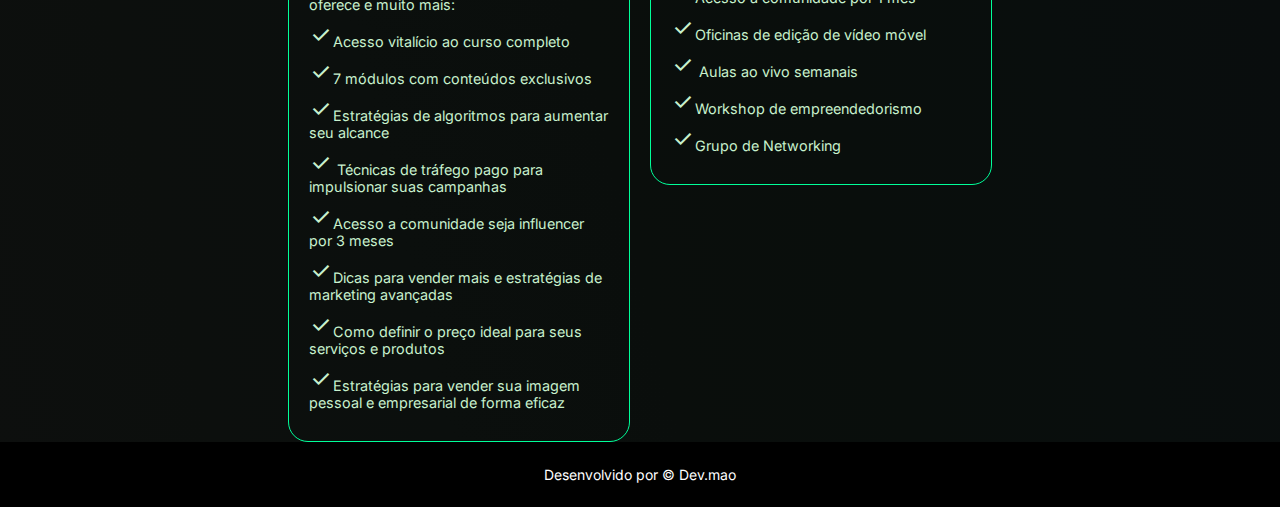
==== commit a7163a9e: "compirmindo arquivos para fins de desempenho" ====
--- a/index.html
+++ b/index.html
@@ -64,7 +64,7 @@
 
     <section id="video-section" class="video">
         <div class="content-video">
-            <video class="video-player wow animate__animated animate__fadeIn" data-wow-duration="2s" controls autoplay  playsinline>
+            <video class="video-player wow animate__animated animate__fadeIn" data-wow-duration="2s" controls  playsinline>
                 <source src="./video/O UM VIDEO HORIZONTAL - Compressed.mp4" type="video/mp4">
                 Seu navegador não suporta a tag de vídeo.
             </video>
@@ -281,62 +281,6 @@
         </div>
     </section>
 
-    <section class="faq">
-        <div class="faq-section">
-            <div class="text-top faq-title">
-                <h1>Dúvidas sobre a <span class="highlight"><b>comunidade</b></span></h1>
-            </div>
-            <div class="faq-item">
-                <div class="faq-question" onclick="toggleAnswer(this)">
-                    <span>Serve para iniciantes?</span>
-                    <span class="faq-icon">+</span>
-                </div>
-                <div class="faq-answer">
-                    <p>Sim, serve para todo o público!</p>
-                </div>
-            </div>
-
-            <div class="faq-item">
-                <div class="faq-question" onclick="toggleAnswer(this)">
-                    <span>Como faço para acessar?</span>
-                    <span class="faq-icon">+</span>
-                </div>
-                <div class="faq-answer">
-                    <p>Para acessar, basta fazer o cadastro na nossa plataforma.</p>
-                </div>
-            </div>
-
-            <div class="faq-item">
-                <div class="faq-question" onclick="toggleAnswer(this)">
-                    <span>O acesso é pago?</span>
-                    <span class="faq-icon">+</span>
-                </div>
-                <div class="faq-answer">
-                    <p>Temos planos para todos os tipos de público.</p>
-                </div>
-            </div>
-
-            <div class="faq-item">
-                <div class="faq-question" onclick="toggleAnswer(this)">
-                    <span>Como?</span>
-                    <span class="faq-icon">+</span>
-                </div>
-                <div class="faq-answer">
-                    <p>Explicações detalhadas estão disponíveis após o cadastro.</p>
-                </div>
-            </div>
-
-            <div class="faq-item">
-                <div class="faq-question" onclick="toggleAnswer(this)">
-                    <span>Como?</span>
-                    <span class="faq-icon">+</span>
-                </div>
-                <div class="faq-answer">
-                    <p>Entre em contato conosco para mais detalhes.</p>
-                </div>
-            </div>
-        </div>
-    </section>
     <footer class="footer">
         <p>Desenvolvido por &copy; <a href="https://www.instagram.com/dev.mao/">Dev.mao</a></p>
     </footer>
@@ -344,7 +288,6 @@
     <script src="script.js"></script>
 
 
-<script src="https://cdn.jsdelivr.net/gh/studio-freight/lenis@1.0.22/bundled/lenis.min.js"></script>
 
 <script>
   const lenis = new Lenis({
--- a/style.css
+++ b/style.css
@@ -1,1271 +1 @@
-/* styles.css */
-body,
-html {
-    margin: 0;
-    padding: 0;
-  
-    background-image: linear-gradient(to right top, #0d0f0e, #0c0f0d, #0b0f0d, #0a0e0c, #090e0c, #090e0d, #090d0d, #090d0d, #0a0d0e, #0c0d0e, #0d0d0d, #0d0d0d);
-    background-size: cover;
-    /* Faz o background ocupar toda a tela */
-    background-repeat: no-repeat;
-    /* Evita que a imagem se repita */
-    color: #ffffff;
-    /* Cor do texto */
-    display: block;
-    /* Corrigir de flex para block */
-    overflow-x: hidden;
-    /* Para evitar rolagem */
-}
-
-
-* {
-    font-family: "Inter", sans-serif;
-    text-decoration: none;
-
-}
-
-.limited-offer-header {
-
-    background-color: #000000;
-    color: #ffffff;
-    padding: 10px 10px;
-    font-size: 16px;
-    display: flex;
-    justify-content: center;
-    align-items: center;
-    text-align: center;
-    width: 100%;
-    position: fixed;
-    z-index: 100;
-    border-bottom: #00cc7a solid 1px;
-}
-
-
-
-
-/* Configurações da seção principal */
-.hero-section {
-
-    margin-top: 40px;
-    position: relative;
-    width: 100%;
-    height: 100vh;
-    align-items: center;
-    justify-content: center;
-    overflow: hidden;
-    display: flex;
-}
-
-.bg-no-response {
-    background-image: url(/img/bg/bg-seja-influenceraa.webp);
-    background-size: cover;
-    display: flex;
-    width: 100%;
-    height: 100vh;
-    position: absolute;
-    align-items: center;
-    justify-content: center;
-    z-index: 1;
-}
-
-.hero-overlay {
-    position: absolute;
-    top: 0;
-    left: 0;
-    width: 100%;
-    height: 100%;
-    background-color: rgba(0, 0, 0, 0.5);
-    /* Transparência para melhorar legibilidade */
-    z-index: 1;
-}
-
-.hero-content {
-    position: relative;
-    z-index: 2;
-    color: white;
-    text-align: left;
-    max-width: 1200px;
-    display: flex;
-    justify-content: space-between;
-    align-items: center;
-    padding: 20px;
-}
-
-.hero-character img {
-    position: absolute;
-    width: 5vw;
-    /* Tamanho da imagem ajustado de forma responsiva */
-    left: 100%;
-    /* Centraliza horizontalmente */
-    top: 62%;
-    /* Centraliza verticalmente */
-    transform: translate(-50%, -50%);
-    /* Ajusta a posição para ficar centralizado */
-    z-index: 2;
-    /* Garante que a imagem esteja acima de outros elementos */
-}
-
-.img-responsive {
-    display: none;
-}
-
-
-.text-container {
-    max-width: 50%;
-
-}
-
-.text-container h1 {
-    font-size: 60px;
-    margin: 0;
-    font-weight: 700;
-}
-
-.text-container p {
-    margin-top: -5px;
-    font-size: 30px;
-    line-height: 1;
-    z-index: 10;
-}
-
-.buttons {
-    margin-top: 20px;
-}
-
-.primary-btn,
-.secondary-btn {
-    padding: 15px 35px;
-    margin: 5px;
-    font-size: 25px;
-    cursor: pointer;
-    border: none;
-    border-radius: 5px;
-
-}
-
-.primary-btn {
-    background-image: linear-gradient(to right, #09a17a, #31b289, #4ac398, #60d4a7, #75e6b7, #75e6b7, #75e6b8, #75e6b8, #60d5a9, #4ac499, #31b38b, #07a27c);    color: #2B2B2B;
-    transition: .5s;
-    box-shadow: 10 0 20px rgba(27, 223, 37, 0.7);
-    animation: pulsar 5s ; /* Adiciona a animação de pulsar */
-
-}
-
-.primary-btn:hover {
-    background-color: #26bd7c;
-    /* Cor verde do botão */
-    box-shadow: 0 0 10px rgba(27, 223, 37, 0.7);
-}
-@keyframes pulsar {
-    0% {
-        transform: scale(1); /* Tamanho original */
-        box-shadow: 0 0 5px rgba(27, 223, 37, 0.7);
-    }
-    50% {
-        transform: scale(1.1); /* Cresce 10% */
-        box-shadow: 0 0 8px rgba(27, 223, 37, 0.9); /* Sombra mais forte */
-    }
-    100% {
-        transform: scale(1); /* Volta ao tamanho original */
-        box-shadow: 0 0 10px rgba(27, 223, 37, 0.7);
-    }
-}
-
-.secondary-btn {
-    background-color: transparent;
-    color: #fff;
-    border: 2px solid #fff;
-    transition: .5s;
-
-}
-
-.secondary-btn a {
-    color: #ffffff;
-}
-
-.secondary-btn:hover {
-    background-color: #fff;
-    color: #2B2B2B;
-    border: 2px solid #fff;
-}
-
-.secondary-btn a:hover {
-    color: #2B2B2B;
-}
-
-.hero-character {
-    max-width: 30%;
-}
-
-.hero-character img {
-    width: 100%;
-    height: auto;
-}
-
-
-.section video {
-    width: 100%;
-    height: auto;
-}
-
-.content-video .video-player {
-    margin-top: 50px !important;
-    width: 750px;
-    border-radius: 20px;
-    margin-top: -20px;
-}
-
-
-.content-video {
-    display: flex;
-    flex-direction: column;
-    align-items: center;
-
-}
-
-
-.video {
-
-    display: flex;
-    flex-direction: column;
-    align-items: center;
-}
-
-
-
-.promo-banner {
-
-    text-align: center;
-}
-
-.promo-content {
-    display: inline-block;
-    margin: -5px;
-}
-
-.old-price2 {
-    color: red;
-    /* Cor da antiga */
-    font-size: 20px;
-    /* Tamanho da fonte da antiga */
-    text-decoration: line-through;
-    /* Riscar a antiga */
-}
-
-.new-price2 {
-    color: #00cc7a;
-    /* Cor do texto da nova */
-    font-size: 30px;
-    /* Tamanho da fonte da nova */
-    margin-top: -20px;
-}
-
-
-.primary-btn-video {
-    padding: 15px 35px;
-    margin: 5px;
-    font-size: 20px;
-    cursor: pointer;
-    border: none;
-    background-image: linear-gradient(to right, #09a17a, #31b289, #4ac398, #60d4a7, #75e6b7, #75e6b7, #75e6b8, #75e6b8, #60d5a9, #4ac499, #31b38b, #07a27c);    color: #2B2B2B;
-    transition: .5s;
-    box-shadow: 10 0 20px rgba(27, 223, 37, 0.7);
-    animation: pulsar 1.5s infinite; /* Adiciona a animação de pulsar */
-    color: #2B2B2B;
-    margin-bottom: 50px;
-    border-radius: 5px;
-}
-
-.primary-btn-video:hover {
-    background-color: #26bd7c;
-}
-
-/*emocional*/
-/* Seção container */
-.container {
-    position: relative;
-    z-index: 2;
-    color: white;
-    text-align: center;
-    display: flex;
-    flex-direction: column;
-    justify-content: center;
-    align-items: center;
-}
-
-.container {
-    position: relative;
-    width: 100%;
-    height: auto;
-    overflow: hidden;
-    z-index: 2;
-    /* Definindo um nível superior ao pseudo-elemento */
-}
-
-.container::before {
-    background-image: url(/img/bg/banner-seja-influencer-manaus-emocional.webp) ;
-    background-size: cover;
-    content: '';
-    position: absolute;
-    top: 0;
-    left: 0;
-    width: 100vh;
-    height: 100%;
-    opacity: 0.2;
-    z-index: 1;
-}
-
-.text-top,
-.text-bottom {
-    font-size: 25px;
-}
-
-.text-top p,
-.text-bottom p {
-    font-size: 1.2em;
-    line-height: 1.5;
-}
-
-.content {
-    display: flex;
-    flex-direction: row;
-    align-items: center;
-}
-
-
-.text-content p {
-    text-align: center;
-    font-size: 25px;
-    width: 700px;
-}
-
-
-.highlight {
-    color: #00ff99; /* Cor do texto destacado */
-    font-weight: bold;
-}
-
-
-
-
-/*logico*/
-
-/* Seção feedback */
-
-
-.container-feedback {
-    background-image: linear-gradient(to right bottom, #00140c, #00130b, #00120b, #00100a, #000f09, #000e0a, #000e0b, #010d0b, #030d0d, #050d0e, #080d0e, #0a0d0e);
-    width: 100%;
-    position: relative;
-    color: white;
-    text-align: center;
-    padding: 20px;
-    display: flex;
-    flex-direction: column;
-    justify-content: center;
-    align-items: center;
-    z-index: 1;
-}
-
-
-/* Estilos do lightbox */
-.lightbox {
-    display: none;
-    /* Inicialmente oculto */
-    position: fixed;
-    top: 0;
-    left: 0;
-    width: 100%;
-    height: 100%;
-    background-color: rgba(0, 0, 0, 0.8);
-    /* Fundo semi-transparente */
-    justify-content: center;
-    align-items: center;
-    z-index: 9999;
-}
-
-.lightbox-image {
-    max-width: 90%;
-    max-height: 90%;
-}
-
-.lightbox-close {
-    position: absolute;
-    top: 20px;
-    right: 30px;
-    color: white;
-    font-size: 30px;
-    cursor: pointer;
-}
-
-
-.feedback-grid {
-    display: grid;
-    grid-template-columns: repeat(auto-fit, minmax(200px, 1fr));
-    gap: 10px;
-    padding: 20px;
-    max-width: 850px;
-}
-
-.feedback-item img {
-    width: 100%;
-    height: auto;
-    border-radius: 8px;
-    box-shadow: 0 4px 8px rgba(0, 0, 0, 0.2);
-}
-
-/* Seção 2 */
-.section-2 {
-    display: flex;
-    justify-content: center;
-    align-items: center;
-    margin-top: 40px;
-    width: 100%;
-    height: 100vh;
-}
-
-.content-2 {
-    width: 100%;
-    display: flex;
-    flex-direction: row;
-}
-
-.image-container-2 {
-    width: 450px;
-    margin-right: 50px;
-}
-
-.image-container-2 img {
-    width: 100%;
-    border-radius: 10px;
-    box-shadow: 0 0 10px rgba(0, 0, 0, 0.7);
-}
-
-.carousel-container {
-    position: relative;
-    width: 550px;
-    max-width: 500px;
-    margin: auto;
-    overflow: hidden;
-    margin: 20px;
-    border-radius: 20px;
-}
-
-.carousel-slide {
-    display: flex;
-    transition: transform 0.5s ease-in-out;
-}
-
-.carousel-slide img {
-    width: 100%;
-    height: 100%;
-    flex-shrink: 0;
-    /* Garante que todas as imagens tenham a mesma largura */
-}
-
-.carousel-btn {
-    position: absolute;
-    top: 50%;
-    transform: translateY(-50%);
-    background-color: rgba(0, 0, 0, 0.5);
-    color: white;
-    border: none;
-    padding: 10px;
-    cursor: pointer;
-    z-index: 10;
-}
-
-.prev {
-    left: 0;
-}
-
-.next {
-    right: 0;
-}
-
-
-
-.text-content-2 {
-    width: 450px;
-    color: #ffffff;
-    text-align: left;
-}
-
-.text-content-2 p {
-    font-size: 35px;
-    margin-bottom: 10px;
-}
-
-.text-content-2 ul {
-    list-style-type: square;
-    padding-left: 20px;
-    margin-bottom: 20px;
-}
-
-.text-content-2 li {
-    margin: 5px 0;
-    font-size: 20px;
-
-}
-
-.content-pri {
-    display: flex;
-    flex-direction: row;
-    gap: 20px;
-    margin: 0 auto;
-}
-
-section .promocao {
-    height: 100vh;
-    display: flex;
-    justify-content: center;
-    align-items: center;
-
-}
-
-.container-promo {
-    display: flex;
-    flex-direction: column;
-    align-items: center;
-}
-
-.cta-button {
-    background-color: #00ff99;
-    color: #000000;
-    border: none;
-    padding: 10px 20px;
-    border-radius: 5px;
-    font-size: 1em;
-    cursor: pointer;
-    transition: background-color 0.3s;
-    margin: 0 auto;
-
-}
-
-.cta-button:hover {
-    background-color: #00cc7a;
-}
-
-.pricing-card {
-    background-color: #26262600;
-    /* Cor de fundo do card */
-    border: 1px solid #00ff99;
-    /* Borda verde */
-    border-radius: 20px;
-    width: 300px;
-    height: auto;
-    padding: 20px;
-    text-align: center;
-    cursor: pointer;
-    color: white;
-    transition: .5s;
-    
-}
-
-.pricing-card:hover {
-    box-shadow: 0 0 20px rgba(0, 212, 81, 0.5);
-
-}
-
-.plan-title {
-    font-size: 1.5em;
-    margin: 10px 0;
-}
-
-.price-old {
-    font-size: 0.9em;
-    color: #aaaaaa;
-    margin: 10px 0;
-}
-
-.vantagens {
-    font-size: 0.9em;
-    color: #c8f1cd;
-    margin: 10px 0;
-    text-align: left;
-}
-
-.strikethrough {
-    text-decoration: line-through;
-}
-
-.price-new {
-    font-size: 1.8em;
-    font-weight: bold;
-    margin: 10px 0;
-    color: #00ff99;
-    /* Cor do preço promocional */
-}
-
-.plan-button {
-    background-color: #00ff99;
-    /* Cor de fundo do botão */
-    color: #000000;
-    border: none;
-    padding: 10px 15px;
-    border-radius: 50px;
-    font-size: 1em;
-    cursor: pointer;
-    transition: background-color 0.3s;
-    font-weight: bold;
-    animation: pulsar 1.5s infinite; 
-
-}
-
-.plan-button:hover {
-    background-color: #00cc7a;
-    /* Cor ao passar o mouse sobre o botão */
-    box-shadow: 0 0 15px rgba(0, 212, 81, 0.5);
-}
-
-section .faq {
-    width: 100%;
-    height: 100vh;
-    display: flex;
-    align-items: center;
-    justify-content: center;
-
-}
-
-.faq-section {
-    border-radius: 10px;
-    padding: 20px;
-    width: 50%;
-    margin: 0 auto;
-}
-
-.faq-title {
-    border-bottom: 1px solid #00ff99;
-    text-align: center;
-    margin-bottom: 20px;
-}
-
-.faq-item {
-    padding: 10px 0;
-}
-
-.faq-question {
-    font-size: 20px;
-    display: flex;
-    justify-content: space-between;
-    cursor: pointer;
-    color: #ffffff;
-    margin-bottom: 10px;
-    border-bottom: 1px solid #00ff99;
-    padding-bottom: 10px;
-}
-
-.faq-answer {
-    display: none;
-    margin-top: 10px;
-    color: #cccccc;
-    margin-left: 20px;
-}
-
-.faq-icon {
-    color: #00ff99;
-}
-
-/* CSS */
-.footer {
-    background-color: #000000;
-    /* Cor de fundo preta */
-    color: #ffffff;
-    /* Texto branco */
-    text-align: center;
-    /* Centraliza o texto */
-    padding: 10px 0;
-    /* Espaçamento em cima e embaixo */
-    font-size: 14px;
-
-    width: 100%;
-    bottom: 0;
-
-}
-
-.footer a {
-    color: white;
-}
-
-
-/*Responsividade*/
-
-
-/* Esconde a imagem hero-character em telas menores */
-@media screen and (max-width: 988px) {
-
-    .bg-no-response {
-        background: url('./img/bg/seja-influencer-responsivo-banner.webp') no-repeat center center;
-        background-size: cover;
-        display: flex;
-        width: 100%;
-        height: 80vh;
-        position: absolute;
-        align-items: center;
-        justify-content: center;
-        z-index: 1;
-    }
-
-    /*banner primicipal*/
-    .hero-section {
-        height: 80vh;
-    }
-
-    .hero-character img {
-        right: -40%;
-        width: 100vw;
-        top: 105%;
-    }
-
-    .text-container {
-        max-width: 100%;
-        text-align: left;
-        z-index: 5;
-    }
-
-    .text-container h1 {
-        font-size: 60px;
-        width: 400px;
-    }
-
-    .text-container p {
-        font-size: 20px;
-        width: 400px;
-    }
-
-    .buttons {
-        margin-top: 10px;
-    }
-
-    .primary-btn,
-    .secondary-btn {
-        padding: 5px 10px;
-        font-size: 20px;
-
-    }
-
-    /*video*/
-
-    .video {
-        padding: 10px;
-        /* Adiciona um pouco de padding para melhorar o espaçamento em dispositivos móveis */
-        text-align: center;
-        /* Centraliza o conteúdo para uma melhor apresentação em telas pequenas */
-    }
-
-    .text-top p {
-        font-size: 18px;
-        /* Reduz o tamanho da fonte para caber melhor em dispositivos móveis */
-    }
-
-    .content-video {
-        display: flex;
-        flex-direction: column;
-        /* Empilha os elementos verticalmente em dispositivos móveis */
-        align-items: center;
-        /* Centraliza os itens */
-        gap: 15px;
-        /* Adiciona espaço entre os itens */
-    }
-
-    .video-player {
-        width: 100%;
-        /* Faz o vídeo ocupar toda a largura disponível */
-        height: auto;
-        /* Mantém a proporção do vídeo */
-    }
-
-    .content-video .video-player {
-        width: 550px;
-        border-radius: 20px;
-    }
-
-    .promo-banner {
-        margin: 10px 0;
-        /* Adiciona margem para separar a promoção dos outros elementos */
-    }
-
-    .promo-content p,
-    .promo-content h1 {
-        font-size: 16px;
-        /* Ajusta o tamanho das fontes na promoção para se adequar a dispositivos móveis */
-    }
-
-    .primary-btn {
-        padding: 10px 20px;
-        /* Ajusta o padding do botão para caber melhor em telas menores */
-        font-size: 16px;
-        /* Reduz o tamanho da fonte do botão */
-    }
-
-    /*seção emoção*/
-    .content {
-        text-align: center;
-    }
-
-    .text-top p,
-    .text-bottom p {
-        font-size: 22px;
-        line-height: 1.4;
-
-    }
-
-    .content {
-        text-align: center;
-        display: flex;
-        align-items: center;
-    }
-
-    .text-content p {
-        font-size: 18px;
-
-    }
-
-
-    /*logico*/
-    .section-2 {
-        height: auto;
-    }
-
-    .content-2 {
-        flex-direction: column;
-        align-items: center;
-        text-align: center;
-    }
-
-    .text-content-2 {
-        margin-top: 20px;
-        margin-left: 30px;
-        font-size: 16px;
-        width: 550px;
-    }
-
-    .text-content-2 p {
-        font-size: 20px;
-    }
-
-    .text-content-2 li {
-        font-size: 16px;
-    }
-
-    .primary-btn {
-        font-size: 16px;
-        padding: 8px 20px;
-    }
-
-    .carousel-container {
-        max-width: 550px;
-        margin: auto;
-        margin: 10px;
-    }
-
-    /*promoção*/
-
-    .feedback {
-        height: auto;
-    }
-
-    .feedback-grid {
-        grid-template-columns: repeat(2, 1fr);
-    }
-
-    .feedback .text-top h1 {
-        font-size: 28px;
-    }
-
-    .feedback-item img {
-        width: 90%;
-        margin: 0 auto;
-    }
-
-    .secondary-btn {
-        font-size: 16px;
-        padding: 8px 20px;
-    }
-
-    .faq-section {
-        width: 80%;
-        align-items: center;
-        margin: 0 auto;
-    }
-
-    .faq-question {
-        font-size: 16px;
-    }
-}
-
-@media screen and (max-width: 675px) {
-    /*promoção*/
-
-
-    .content-pri {
-        display: flex;
-        flex-direction: column;
-        height: auto;
-        text-align: center;
-    }
-
-    .bg-no-response {
-        background-image: url(/img/bg/seja-influencer-responsivo-banner.webp);
-        background-size: cover;
-        display: flex;
-        width: 100%;
-        height: 80vh;
-        position: absolute;
-        align-items: center;
-        justify-content: center;
-        z-index: 1;
-    }
-
-}
-
-/*responsividade para celular*/
-@media screen and (max-width: 480px) {
-    .bg-no-response {
-        background-image: url(/img/bg/seja-influencer-responsivo-banner.webp);
-        background-size: cover;
-        display: flex;
-        width: 100%;
-        height: 80vh;
-        position: absolute;
-        align-items: center;
-        justify-content: center;
-        z-index: 1;
-    }
-
-    .limited-offer-header {
-        padding: 8px 8px;
-
-        width: 100%;
-    }
-
-    .limited-offer-header p {
-        font-size: 12px;
-        width: 380px;
-    }
-
-    /*responsividade banner*/
-    /*banner principal*/
-
-
-    .hero-character .img-responsive {
-        left: 70%;
-        width: 80vw;
-        top: 70%;
-    }
-
-    /* Esconde a imagem original e mostra a recortada para telas menores */
-    .img-normal {
-        display: none;
-    }
-
-    .img-responsive {
-        display: block;
-        width: 10%;
-        /* Ajuste o tamanho conforme necessário */
-    }
-
-
-
-    .text-container {
-        max-width: 100%;
-        text-align: left;
-        z-index: 5;
-    }
-
-    .text-container h1 {
-        font-size: 60px;
-    }
-
-    .text-container p {
-        font-size: 20px;
-        width: 260px;
-    }
-
-    .text-container h1 {
-        font-size: 40px;
-    }
-
-    .text-container p {
-        font-size: 30px;
-        margin-top: 15px;
-    }
-
-    .buttons {
-        margin-top: 10px;
-    }
-
-    .primary-btn,
-    .secondary-btn {
-        padding: 10px 25px;
-        font-size: 20px;
-    }
-
-
-    /*video*/
-    .text-top p {
-        font-size: 20px;
-    }
-
-    .content-video .video-player {
-        width: 350px;
-        border-radius: 20px;
-    }
-
-    .promo-content p,
-    .promo-content h1 {
-        font-size: 18px;
-    }
-
-    .primary-btn {
-        padding: 10px 20px;
-        font-size: 18px;
-    }
-
-    /*seção emoção*/
-    .text-top p,
-    .text-bottom p {
-        font-size: 22px;
-        line-height: 1.4;
-        width: 310px;
-        font-weight: bold;
-        color: #c0c0c0;
-
-
-    }
-
-    .text-content p {
-        font-size: 18px;
-        line-height: 1.5;
-        width: 310px;
-        color: #bdbdbd;
-        font-weight: bold;
-    }
-
-    .container {
-        background-image: url(./img/bg/bg-influencer-manaus.webp) left;
-        background-size: cover;
-    }
-
-
-    /*logico*/
-
-    .section-2 {
-        display: flex;
-        align-items: center;
-    }
-
-    .text-content-2 {
-        margin-top: 20px;
-        margin-left: 30px;
-        font-size: 16px;
-        width: 350px;
-    }
-
-    .text-content-2 p {
-        font-size: 20px;
-    }
-
-    .text-content-2 li {
-        font-size: 16px;
-    }
-
-    .primary-btn {
-        font-size: 16px;
-        padding: 8px 20px;
-    }
-
-    .carousel-container {
-        max-width: 300px;
-        margin: auto;
-        margin: 10px;
-    }
-
-    /*promoção*/
-
-    .content-pri {
-        display: flex;
-        flex-direction: column;
-        height: auto;
-    }
-
-    /*responsividade do feed back*/
-
-    .feedback {
-        height: auto;
-    }
-
-    .feedback .text-top h1 {
-        font-size: 35px;
-    }
-
-    .feedback-item img {
-        width: 90%;
-        margin: 0 auto;
-    }
-
-    .secondary-btn {
-        font-size: 22px;
-        padding: 8px 20px;
-    }
-
-
-    /*responsividade faq*/
-    .faq-section {
-        width: 100%;
-        padding: 10px;
-    }
-
-    .faq-title h1 {
-        font-size: 24px;
-    }
-
-    .faq-question {
-        font-size: 14px;
-    }
-
-    .faq-answer {
-        font-size: 14px;
-        margin-left: 10px;
-    }
-
-
-    .content {
-        text-align: center;
-        display: flex;
-        align-items: center;
-    }
-
-    .text-content p {
-        font-size: 18px;
-        margin: 0 auto;
-    }
-
-    .feedback {
-        height: auto;
-    }
-
-    /*responsividade faq*/
-    .faq-section {
-        width: 90%;
-        padding: 10px;
-    }
-}
-
-@media screen and (max-width: 390px) {
-
-    .bg-no-response {
-        background-image: url(/img/bg/seja-influencer-responsivo-banner.webp);
-        background-size: cover;
-        display: flex;
-        width: 100%;
-        height: 80vh;
-        position: absolute;
-        align-items: center;
-        justify-content: center;
-        z-index: 1;
-    }
-
-    .limited-offer-header {
-        padding: 8px 8px;
-        width: 100%;
-    }
-
-    .limited-offer-header p {
-        font-size: 12px;
-        width: 350px;
-    }
-
-    /*responsividade banner*/
-    /*banner principal*/
-
-
-    .hero-character .img-responsive {
-        left: 70%;
-        width: 80vw;
-        top: 70%;
-    }
-
-    /* Esconde a imagem original e mostra a recortada para telas menores */
-    .img-normal {
-        display: none;
-    }
-
-    .img-responsive {
-        display: block;
-        width: 10%;
-        /* Ajuste o tamanho conforme necessário */
-    }
-
-    .text-container h1 {
-        font-size: 30px;
-        margin-top: 50px;
-        width: 300px;
-    }
-
-    .text-container p {
-        font-size: 18px;
-        width: 250px;
-    }
-
-    .buttons {
-        margin-top: 10px;
-    }
-
-    .secondary-btn {
-        padding: 10px 15px;
-        font-size: 15px;
-    }
-
-    .primary-btn {
-        padding: 10px 10px;
-        font-size: 15px;
-
-    }
-
-    .text-top {
-        font-size: 20px;
-        text-align: center;
-    }
-
-    .video {
-        height: auto;
-    }
-
-    .content {
-        text-align: center;
-        display: flex;
-        align-items: center;
-    }
-
-    .text-content p {
-        font-size: 14px;
-        margin: 0 auto;
-
-    }
-
-
-    .carousel-container {
-        max-width: 310px;
-        margin: auto;
-    }
-
-    .pricing-card {
-        width: 250px;
-        height: auto;
-
-
-    }
-
-    .feedback {
-        height: auto;
-    }
-
-    /*responsividade faq*/
-    .faq-section {
-        width: 90%;
-        padding: 10px;
-    }
-
-
-}+body,html{margin:0;padding:0;background-image:linear-gradient(to right top,#0d0f0e,#0c0f0d,#0b0f0d,#0a0e0c,#090e0c,#090e0d,#090d0d,#090d0d,#0a0d0e,#0c0d0e,#0d0d0d,#0d0d0d);background-size:cover;background-repeat:no-repeat;color:#fff;display:block;overflow-x:hidden}*{font-family:Inter,sans-serif;text-decoration:none}.limited-offer-header{background-color:#000;color:#fff;padding:10px 10px;font-size:16px;display:flex;justify-content:center;align-items:center;text-align:center;width:100%;position:fixed;z-index:100;border-bottom:#00cc7a solid 1px}.hero-section{margin-top:40px;position:relative;width:100%;height:100vh;align-items:center;justify-content:center;overflow:hidden;display:flex}.bg-no-response{background-image:url(/img/bg/bg-seja-influenceraa.webp);background-size:cover;display:flex;width:100%;height:100vh;position:absolute;align-items:center;justify-content:center;z-index:1}.hero-overlay{position:absolute;top:0;left:0;width:100%;height:100%;background-color:rgba(0,0,0,.5);z-index:1}.hero-content{position:relative;z-index:2;color:#fff;text-align:left;max-width:1200px;display:flex;justify-content:space-between;align-items:center;padding:20px}.hero-character img{position:absolute;width:5vw;left:100%;top:62%;transform:translate(-50%,-50%);z-index:2}.img-responsive{display:none}.text-container{max-width:50%}.text-container h1{font-size:60px;margin:0;font-weight:700}.text-container p{margin-top:-5px;font-size:30px;line-height:1;z-index:10}.buttons{margin-top:20px}.primary-btn,.secondary-btn{padding:15px 35px;margin:5px;font-size:25px;cursor:pointer;border:none;border-radius:5px}.primary-btn{background-image:linear-gradient(to right,#09a17a,#31b289,#4ac398,#60d4a7,#75e6b7,#75e6b7,#75e6b8,#75e6b8,#60d5a9,#4ac499,#31b38b,#07a27c);color:#2b2b2b;transition:.5s;box-shadow:10 0 20px rgba(27,223,37,.7);animation:pulsar 5s}.primary-btn:hover{background-color:#26bd7c;box-shadow:0 0 10px rgba(27,223,37,.7)}@keyframes pulsar{0%{transform:scale(1);box-shadow:0 0 5px rgba(27,223,37,.7)}50%{transform:scale(1.1);box-shadow:0 0 8px rgba(27,223,37,.9)}100%{transform:scale(1);box-shadow:0 0 10px rgba(27,223,37,.7)}}.secondary-btn{background-color:transparent;color:#fff;border:2px solid #fff;transition:.5s}.secondary-btn a{color:#fff}.secondary-btn:hover{background-color:#fff;color:#2b2b2b;border:2px solid #fff}.secondary-btn a:hover{color:#2b2b2b}.hero-character{max-width:30%}.hero-character img{width:100%;height:auto}.section video{width:100%;height:auto}.content-video .video-player{margin-top:50px!important;width:750px;border-radius:20px;margin-top:-20px}.content-video{display:flex;flex-direction:column;align-items:center}.video{display:flex;flex-direction:column;align-items:center}.promo-banner{text-align:center}.promo-content{display:inline-block;margin:-5px}.old-price2{color:red;font-size:20px;text-decoration:line-through}.new-price2{color:#00cc7a;font-size:30px;margin-top:-20px}.primary-btn-video{padding:15px 35px;margin:5px;font-size:20px;cursor:pointer;border:none;background-image:linear-gradient(to right,#09a17a,#31b289,#4ac398,#60d4a7,#75e6b7,#75e6b7,#75e6b8,#75e6b8,#60d5a9,#4ac499,#31b38b,#07a27c);color:#2b2b2b;transition:.5s;box-shadow:10 0 20px rgba(27,223,37,.7);animation:pulsar 1.5s infinite;color:#2b2b2b;margin-bottom:50px;border-radius:5px}.primary-btn-video:hover{background-color:#26bd7c}.container{position:relative;z-index:2;color:#fff;text-align:center;display:flex;flex-direction:column;justify-content:center;align-items:center}.container{position:relative;width:100%;height:auto;overflow:hidden;z-index:2}.container::before{background-image:url(/img/bg/banner-seja-influencer-manaus-emocional.webp);background-size:cover;content:'';position:absolute;top:0;left:0;width:100vh;height:100%;opacity:.2;z-index:1}.text-bottom,.text-top{font-size:25px}.text-bottom p,.text-top p{font-size:1.2em;line-height:1.5}.content{display:flex;flex-direction:row;align-items:center}.text-content p{text-align:center;font-size:25px;width:700px}.highlight{color:#0f9;font-weight:700}.container-feedback{background-image:linear-gradient(to right bottom,#00140c,#00130b,#00120b,#00100a,#000f09,#000e0a,#000e0b,#010d0b,#030d0d,#050d0e,#080d0e,#0a0d0e);width:100%;position:relative;color:#fff;text-align:center;padding:20px;display:flex;flex-direction:column;justify-content:center;align-items:center;z-index:1}.lightbox{display:none;position:fixed;top:0;left:0;width:100%;height:100%;background-color:rgba(0,0,0,.8);justify-content:center;align-items:center;z-index:9999}.lightbox-image{max-width:90%;max-height:90%}.lightbox-close{position:absolute;top:20px;right:30px;color:#fff;font-size:30px;cursor:pointer}.feedback-grid{display:grid;grid-template-columns:repeat(auto-fit,minmax(200px,1fr));gap:10px;padding:20px;max-width:850px}.feedback-item img{width:100%;height:auto;border-radius:8px;box-shadow:0 4px 8px rgba(0,0,0,.2)}.section-2{display:flex;justify-content:center;align-items:center;margin-top:40px;width:100%;height:100vh}.content-2{width:100%;display:flex;flex-direction:row}.image-container-2{width:450px;margin-right:50px}.image-container-2 img{width:100%;border-radius:10px;box-shadow:0 0 10px rgba(0,0,0,.7)}.carousel-container{position:relative;width:550px;max-width:500px;margin:auto;overflow:hidden;margin:20px;border-radius:20px}.carousel-slide{display:flex;transition:transform .5s ease-in-out}.carousel-slide img{width:100%;height:100%;flex-shrink:0}.carousel-btn{position:absolute;top:50%;transform:translateY(-50%);background-color:rgba(0,0,0,.5);color:#fff;border:none;padding:10px;cursor:pointer;z-index:10}.prev{left:0}.next{right:0}.text-content-2{width:450px;color:#fff;text-align:left}.text-content-2 p{font-size:35px;margin-bottom:10px}.text-content-2 ul{list-style-type:square;padding-left:20px;margin-bottom:20px}.text-content-2 li{margin:5px 0;font-size:20px}.content-pri{display:flex;flex-direction:row;gap:20px;margin:0 auto}section .promocao{height:100vh;display:flex;justify-content:center;align-items:center}.container-promo{display:flex;flex-direction:column;align-items:center}.cta-button{background-color:#0f9;color:#000;border:none;padding:10px 20px;border-radius:5px;font-size:1em;cursor:pointer;transition:background-color .3s;margin:0 auto}.cta-button:hover{background-color:#00cc7a}.pricing-card{background-color:#26262600;border:1px solid #0f9;border-radius:20px;width:300px;height:auto;padding:20px;text-align:center;cursor:pointer;color:#fff;transition:.5s}.pricing-card:hover{box-shadow:0 0 20px rgba(0,212,81,.5)}.plan-title{font-size:1.5em;margin:10px 0}.price-old{font-size:.9em;color:#aaa;margin:10px 0}.vantagens{font-size:.9em;color:#c8f1cd;margin:10px 0;text-align:left}.strikethrough{text-decoration:line-through}.price-new{font-size:1.8em;font-weight:700;margin:10px 0;color:#0f9}.plan-button{background-color:#0f9;color:#000;border:none;padding:10px 15px;border-radius:50px;font-size:1em;cursor:pointer;transition:background-color .3s;font-weight:700;animation:pulsar 1.5s infinite}.plan-button:hover{background-color:#00cc7a;box-shadow:0 0 15px rgba(0,212,81,.5)}section .faq{width:100%;height:100vh;display:flex;align-items:center;justify-content:center}.faq-section{border-radius:10px;padding:20px;width:50%;margin:0 auto}.faq-title{border-bottom:1px solid #0f9;text-align:center;margin-bottom:20px}.faq-item{padding:10px 0}.faq-question{font-size:20px;display:flex;justify-content:space-between;cursor:pointer;color:#fff;margin-bottom:10px;border-bottom:1px solid #0f9;padding-bottom:10px}.faq-answer{display:none;margin-top:10px;color:#ccc;margin-left:20px}.faq-icon{color:#0f9}.footer{background-color:#000;color:#fff;text-align:center;padding:10px 0;font-size:14px;width:100%;bottom:0}.footer a{color:#fff}@media screen and (max-width:988px){.bg-no-response{background:url('./img/bg/seja-influencer-responsivo-banner.webp') no-repeat center center;background-size:cover;display:flex;width:100%;height:80vh;position:absolute;align-items:center;justify-content:center;z-index:1}.hero-section{height:80vh}.hero-character img{right:-40%;width:100vw;top:105%}.text-container{max-width:100%;text-align:left;z-index:5}.text-container h1{font-size:60px;width:400px}.text-container p{font-size:20px;width:400px}.buttons{margin-top:10px}.primary-btn,.secondary-btn{padding:5px 10px;font-size:20px}.video{padding:10px;text-align:center}.text-top p{font-size:18px}.content-video{display:flex;flex-direction:column;align-items:center;gap:15px}.video-player{width:100%;height:auto}.content-video .video-player{width:550px;border-radius:20px}.promo-banner{margin:10px 0}.promo-content h1,.promo-content p{font-size:16px}.primary-btn{padding:10px 20px;font-size:16px}.content{text-align:center}.text-bottom p,.text-top p{font-size:22px;line-height:1.4}.content{text-align:center;display:flex;align-items:center}.text-content p{font-size:18px}.section-2{height:auto}.content-2{flex-direction:column;align-items:center;text-align:center}.text-content-2{margin-top:20px;margin-left:30px;font-size:16px;width:550px}.text-content-2 p{font-size:20px}.text-content-2 li{font-size:16px}.primary-btn{font-size:16px;padding:8px 20px}.carousel-container{max-width:550px;margin:auto;margin:10px}.feedback{height:auto}.feedback-grid{grid-template-columns:repeat(2,1fr)}.feedback .text-top h1{font-size:28px}.feedback-item img{width:90%;margin:0 auto}.secondary-btn{font-size:16px;padding:8px 20px}.faq-section{width:80%;align-items:center;margin:0 auto}.faq-question{font-size:16px}}@media screen and (max-width:675px){.content-pri{display:flex;flex-direction:column;height:auto;text-align:center}.bg-no-response{background-image:url(/img/bg/seja-influencer-responsivo-banner.webp);background-size:cover;display:flex;width:100%;height:80vh;position:absolute;align-items:center;justify-content:center;z-index:1}}@media screen and (max-width:480px){.bg-no-response{background-image:url(/img/bg/seja-influencer-responsivo-banner.webp);background-size:cover;display:flex;width:100%;height:80vh;position:absolute;align-items:center;justify-content:center;z-index:1}.limited-offer-header{padding:8px 8px;width:100%}.limited-offer-header p{font-size:12px;width:380px}.hero-character .img-responsive{left:70%;width:80vw;top:70%}.img-normal{display:none}.img-responsive{display:block;width:10%}.text-container{max-width:100%;text-align:left;z-index:5}.text-container h1{font-size:60px}.text-container p{font-size:20px;width:260px}.text-container h1{font-size:40px}.text-container p{font-size:30px;margin-top:15px}.buttons{margin-top:10px}.primary-btn,.secondary-btn{padding:10px 25px;font-size:20px}.text-top p{font-size:20px}.content-video .video-player{width:350px;border-radius:20px}.promo-content h1,.promo-content p{font-size:18px}.primary-btn{padding:10px 20px;font-size:18px}.text-bottom p,.text-top p{font-size:22px;line-height:1.4;width:310px;font-weight:700;color:silver}.text-content p{font-size:18px;line-height:1.5;width:310px;color:#bdbdbd;font-weight:700}.container{background-image:url(./img/bg/bg-influencer-manaus.webp) left;background-size:cover}.section-2{display:flex;align-items:center}.text-content-2{margin-top:20px;margin-left:30px;font-size:16px;width:350px}.text-content-2 p{font-size:20px}.text-content-2 li{font-size:16px}.primary-btn{font-size:16px;padding:8px 20px}.carousel-container{max-width:300px;margin:auto;margin:10px}.content-pri{display:flex;flex-direction:column;height:auto}.feedback{height:auto}.feedback .text-top h1{font-size:35px}.feedback-item img{width:90%;margin:0 auto}.secondary-btn{font-size:22px;padding:8px 20px}.faq-section{width:100%;padding:10px}.faq-title h1{font-size:24px}.faq-question{font-size:14px}.faq-answer{font-size:14px;margin-left:10px}.content{text-align:center;display:flex;align-items:center}.text-content p{font-size:18px;margin:0 auto}.feedback{height:auto}.faq-section{width:90%;padding:10px}}@media screen and (max-width:390px){.bg-no-response{background-image:url(/img/bg/seja-influencer-responsivo-banner.webp);background-size:cover;display:flex;width:100%;height:80vh;position:absolute;align-items:center;justify-content:center;z-index:1}.limited-offer-header{padding:8px 8px;width:100%}.limited-offer-header p{font-size:12px;width:350px}.hero-character .img-responsive{left:70%;width:80vw;top:70%}.img-normal{display:none}.img-responsive{display:block;width:10%}.text-container h1{font-size:30px;margin-top:50px;width:300px}.text-container p{font-size:18px;width:250px}.buttons{margin-top:10px}.secondary-btn{padding:10px 15px;font-size:15px}.primary-btn{padding:10px 10px;font-size:15px}.text-top{font-size:20px;text-align:center}.video{height:auto}.content{text-align:center;display:flex;align-items:center}.text-content p{font-size:14px;margin:0 auto}.carousel-container{max-width:310px;margin:auto}.pricing-card{width:250px;height:auto}.feedback{height:auto}.faq-section{width:90%;padding:10px}}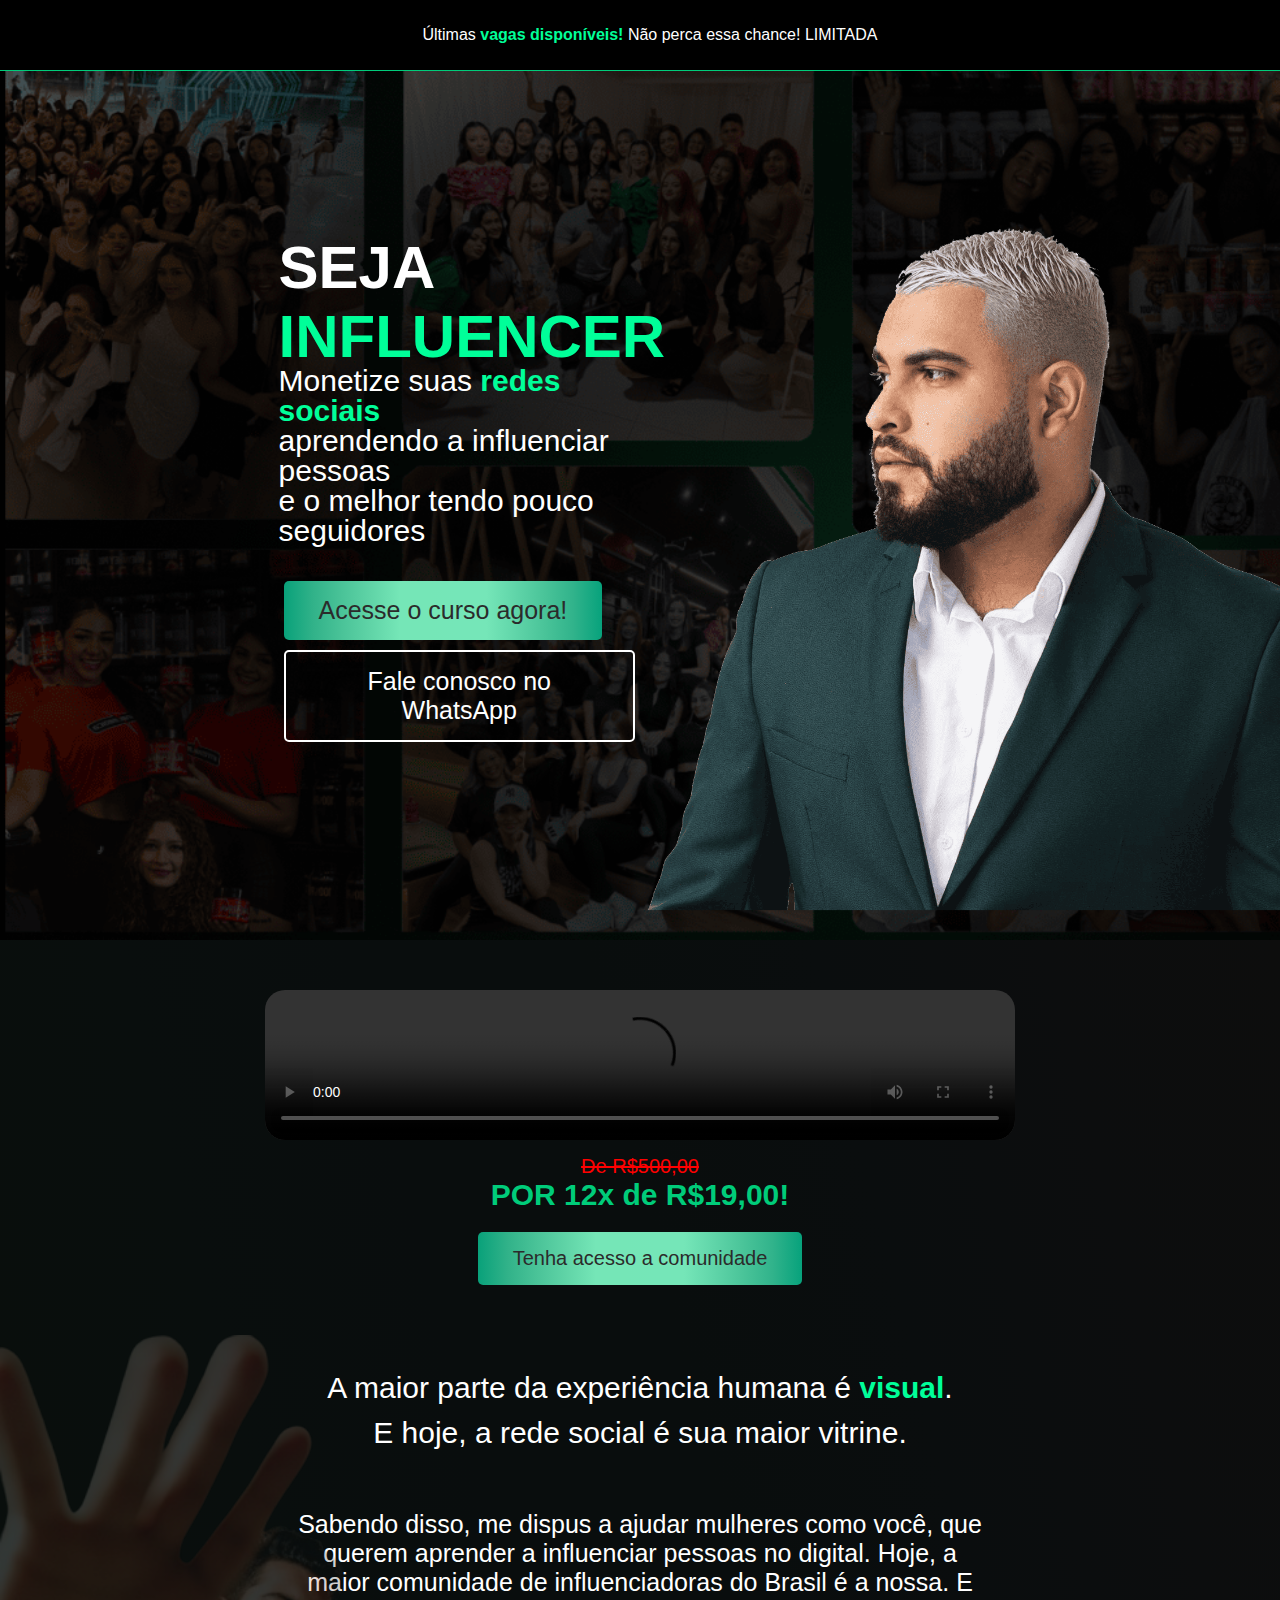
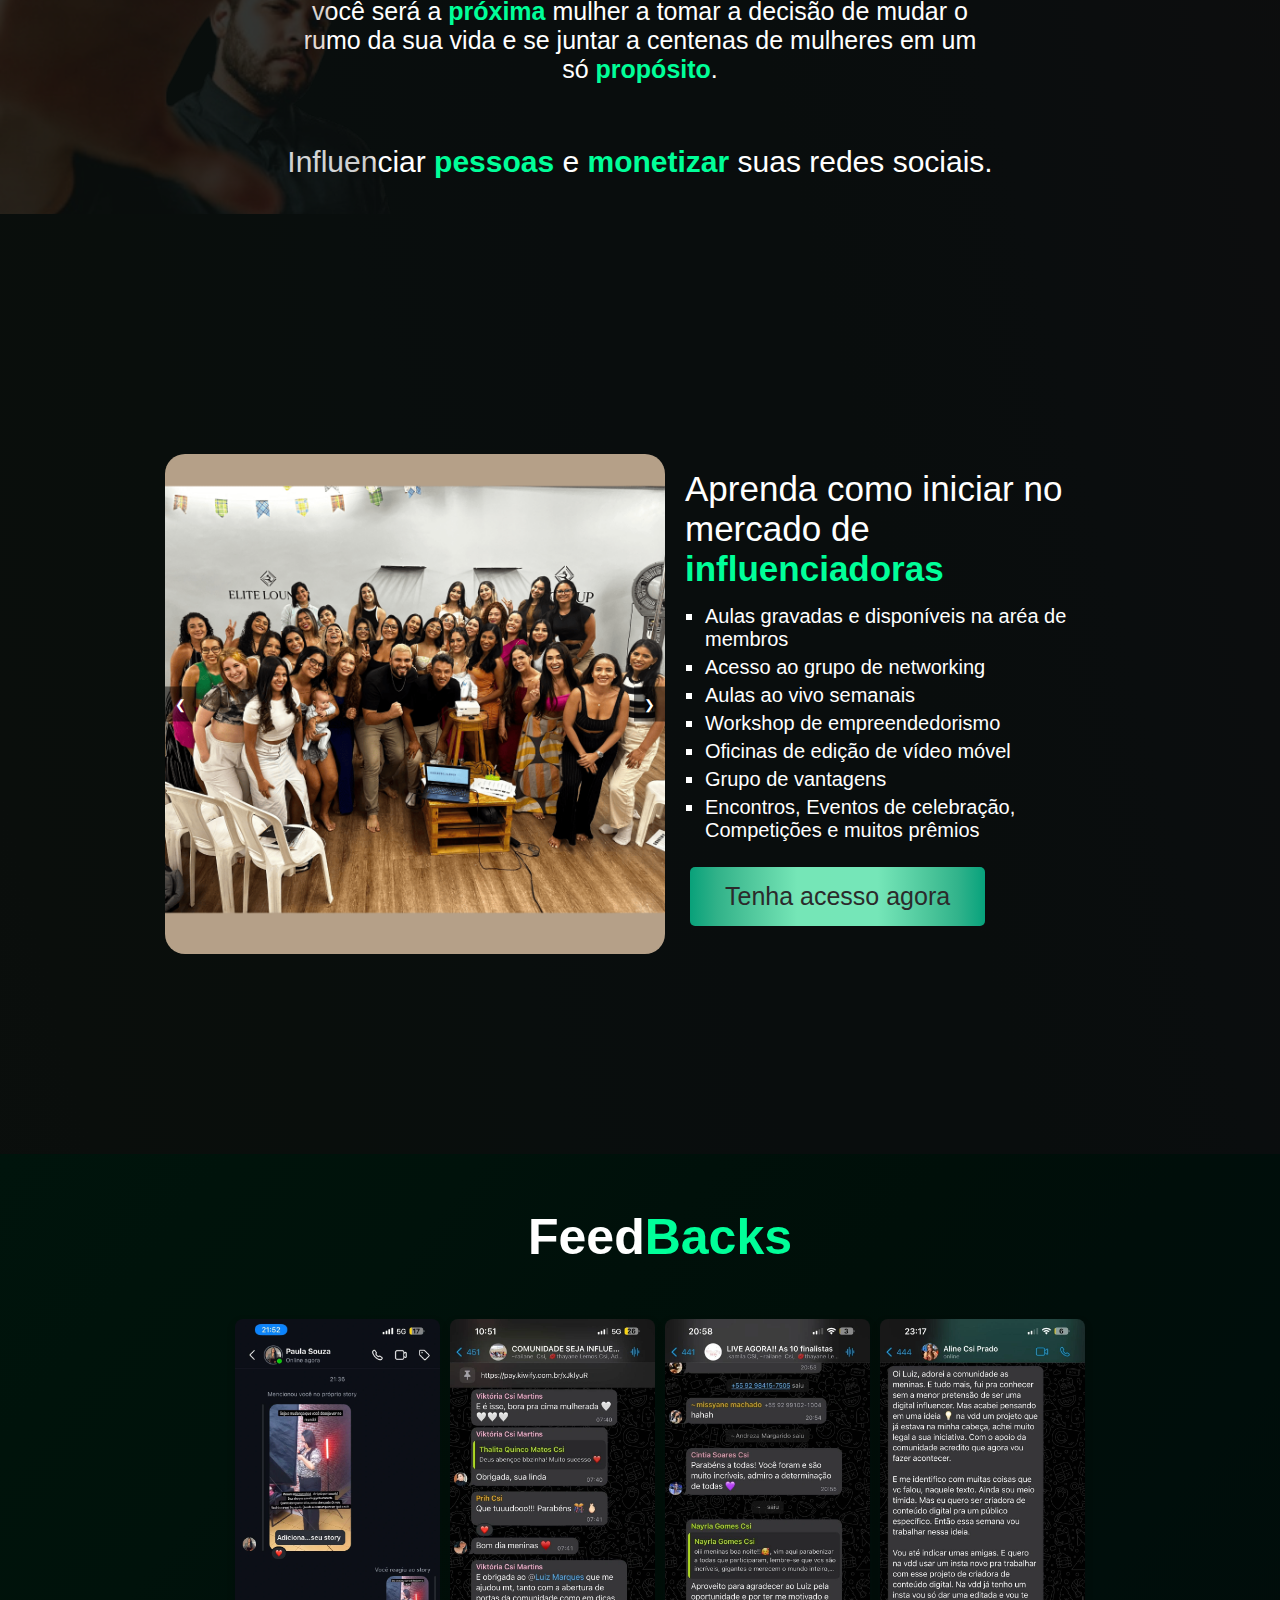
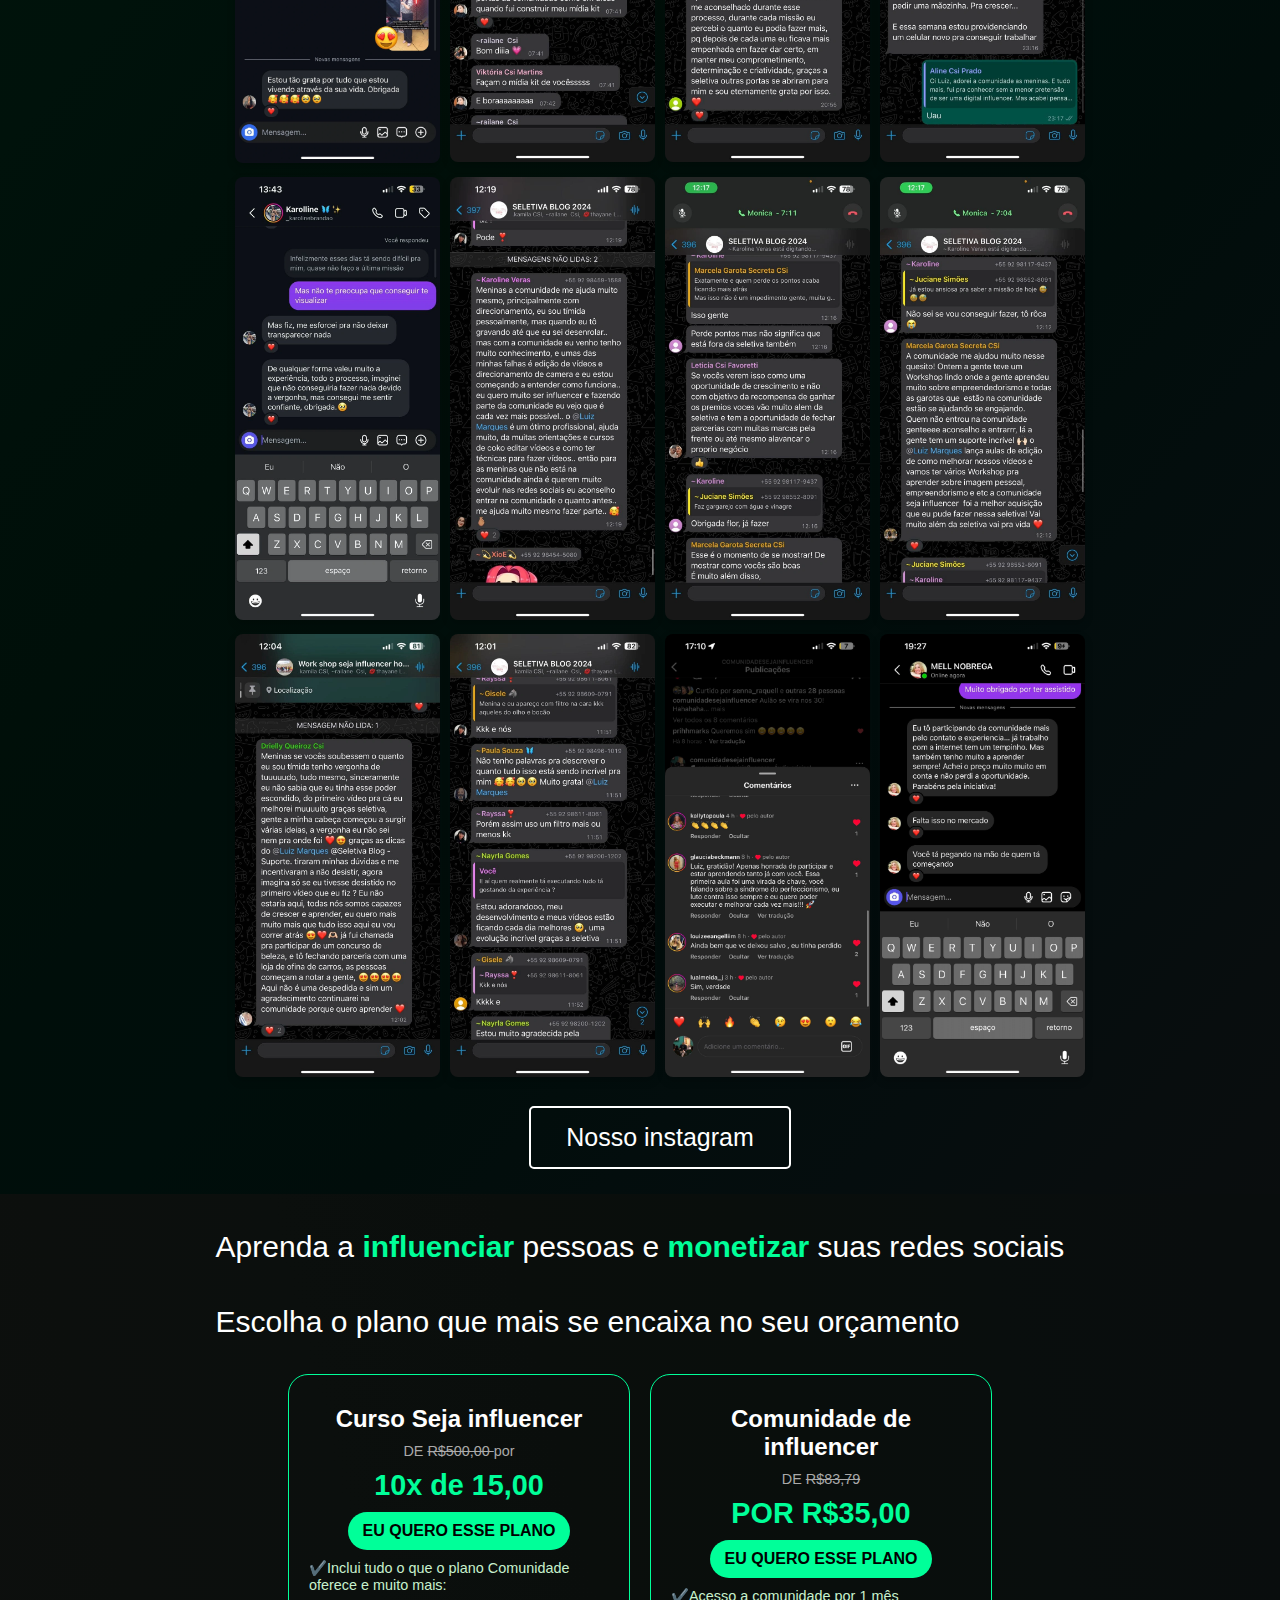
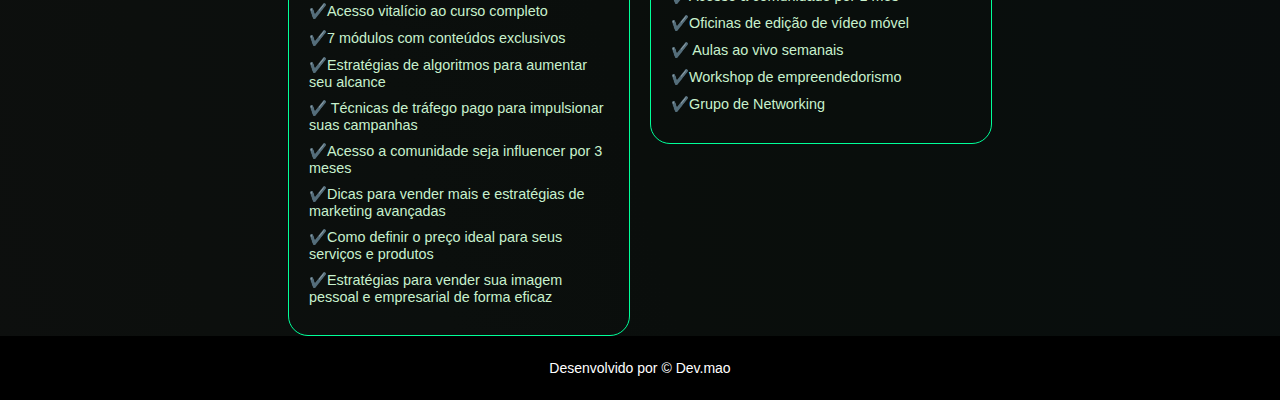
==== commit 8fa7b3f3: "ajuste de desempenho" ====
--- a/index.html
+++ b/index.html
@@ -9,10 +9,6 @@
     <meta name="description" content="influenciadoras digitais, marketing de influência, redes sociais, presença digital, comunidade de influenciadoras, monetização digital, Instagram, influência feminina, engajamento online, criação de conteúdo, branding pessoal, marketing para mulheres, branding para influenciadoras, crescimento no Instagram, marketing pessoal, engajamento no Instagram, dicas de influência, criação de marca pessoal, como influenciar, seguidores no Instagram, hashtags para influenciadoras, marketing digital em Manaus, desenvolvimento de marca, comunicação digital, imagem pessoal, comunidade digital, negócios online, mulheres empreendedoras, dicas para influenciadoras, gestão de redes sociais, empreendedorismo feminino, construção de autoridade, criação de marca, marketing de conteúdo, vida de influenciadora, storytelling, criar presença digital, consultoria de influência, crescimento no digital, estratégias para Instagram, parcerias de marca, como ser influenciadora, marketing para Instagram, dicas de Instagram, impulsionar redes sociais, negócios para mulheres, dicas de mídia social, engajamento de público, como ganhar seguidores, como monetizar redes sociais, marketing feminino, empreender digitalmente, influenciar pessoas, inspiração feminina, crescimento de audiência, comunicação visual, criar comunidade online, presença digital em Manaus, conectar pessoas, relevância digital, como crescer no digital, digital marketing para mulheres, fortalecimento de marca, criar autoridade no Instagram, trabalhar com marcas, influenciar no digital, influenciar com propósito, influenciadoras do Brasil, como monetizar" />
     <title>Seja influencer</title>
     <link rel="stylesheet" href="style.css">
-    <link rel="preconnect" href="https://fonts.googleapis.com">
-    <link rel="preconnect" href="https://fonts.gstatic.com" crossorigin>
-    <link href="https://fonts.googleapis.com/css2?family=Inter:ital,opsz,wght@0,14..32,100..900;1,14..32,100..900&display=swap" rel="stylesheet">
-    <link rel="stylesheet" href="https://fonts.googleapis.com/css2?family=Material+Symbols+Outlined:opsz,wght,FILL,GRAD@20..48,100..700,0..1,-50..200&icon_names=check" /></head>
     <link rel="apple-touch-icon" sizes="180x180" href="/icons/apple-touch-icon.png">
     <link rel="icon" type="image/png" sizes="32x32" href="/icons/favicon-32x32.png">
     <link rel="icon" type="image/png" sizes="16x16" href="/icons/favicon-16x16.png">
@@ -234,22 +230,22 @@
                         <a href="https://pay.kiwify.com.br/QYyJHXk">
                             <button class="plan-button">EU QUERO ESSE PLANO</button>
                         </a>
-                        <p class="vantagens">Inclui tudo o que o plano Comunidade oferece e muito mais:</p>
-                        <p class="vantagens"><span class="material-symbols-outlined">check</span>Acesso vitalício ao
+                        <p class="vantagens">✔️Inclui tudo o que o plano Comunidade oferece e muito mais:</p>
+                        <p class="vantagens">✔️Acesso vitalício ao
                             curso completo</p>
-                        <p class="vantagens"><span class="material-symbols-outlined">check</span>7 módulos com conteúdos
+                        <p class="vantagens">✔️7 módulos com conteúdos
                             exclusivos</p>
-                        <p class="vantagens"><span class="material-symbols-outlined">check</span>Estratégias de
+                        <p class="vantagens">✔️Estratégias de
                             algoritmos para aumentar seu alcance</p>
-                        <p class="vantagens"><span class="material-symbols-outlined">check</span> Técnicas de tráfego
+                        <p class="vantagens">✔️ Técnicas de tráfego
                             pago para impulsionar suas campanhas</p>
-                        <p class="vantagens"><span class="material-symbols-outlined">check</span>Acesso a comunidade seja
+                        <p class="vantagens">✔️Acesso a comunidade seja
                             influencer por 3 meses</p>
-                        <p class="vantagens"><span class="material-symbols-outlined">check</span>Dicas para vender mais
+                        <p class="vantagens">✔️Dicas para vender mais
                             e estratégias de marketing avançadas</p>
-                        <p class="vantagens"><span class="material-symbols-outlined">check</span>Como definir o preço
+                        <p class="vantagens">✔️Como definir o preço
                             ideal para seus serviços e produtos</p>
-                        <p class="vantagens"><span class="material-symbols-outlined">check</span>Estratégias para vender
+                        <p class="vantagens">✔️Estratégias para vender
                             sua imagem pessoal e empresarial de forma eficaz</p>
                     </div>
                 </div>
@@ -263,15 +259,15 @@
                         <a href="https://wa.me/5592981339133?text=Olá%20vim%20pelo%20seu%20site%20e%20gostaria%20de%20saber%20mais%20sobre%20a%20comunidade%20seja%20influencer.">
                             <button class="plan-button">EU QUERO ESSE PLANO</button>
                         </a>
-                        <p class="vantagens"><span class="material-symbols-outlined">check</span>Acesso a comunidade por
+                        <p class="vantagens">✔️Acesso a comunidade por
                             1 mês</p>
-                        <p class="vantagens"><span class="material-symbols-outlined">check</span>Oficinas de edição de
+                        <p class="vantagens">✔️Oficinas de edição de
                             vídeo móvel</p>
-                        <p class="vantagens"><span class="material-symbols-outlined">check</span> Aulas ao vivo semanais
+                        <p class="vantagens">✔️ Aulas ao vivo semanais
                         </p>
-                        <p class="vantagens"><span class="material-symbols-outlined">check</span>Workshop de
+                        <p class="vantagens">✔️Workshop de
                             empreendedorismo</p>
-                        <p class="vantagens"><span class="material-symbols-outlined">check</span>Grupo de Networking</p>
+                        <p class="vantagens">✔️Grupo de Networking</p>
 
                     </div>
                 </div>
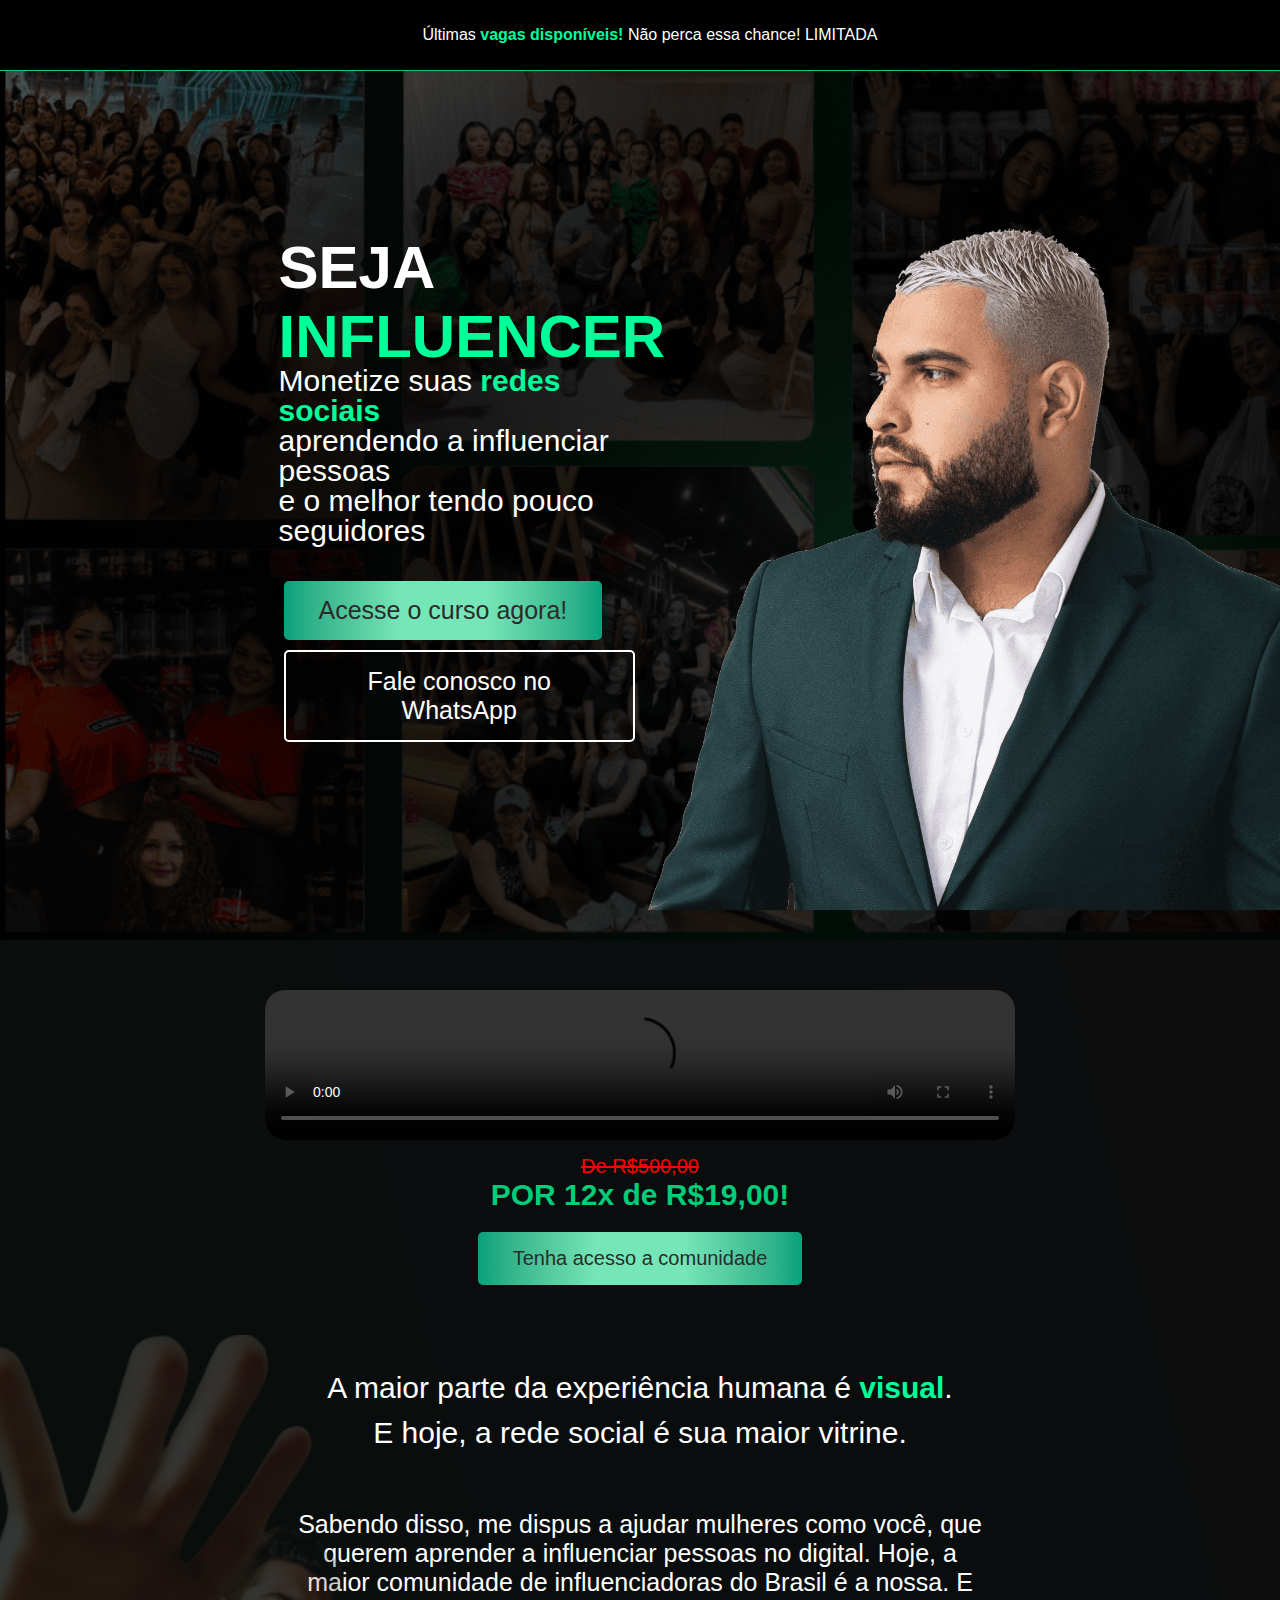
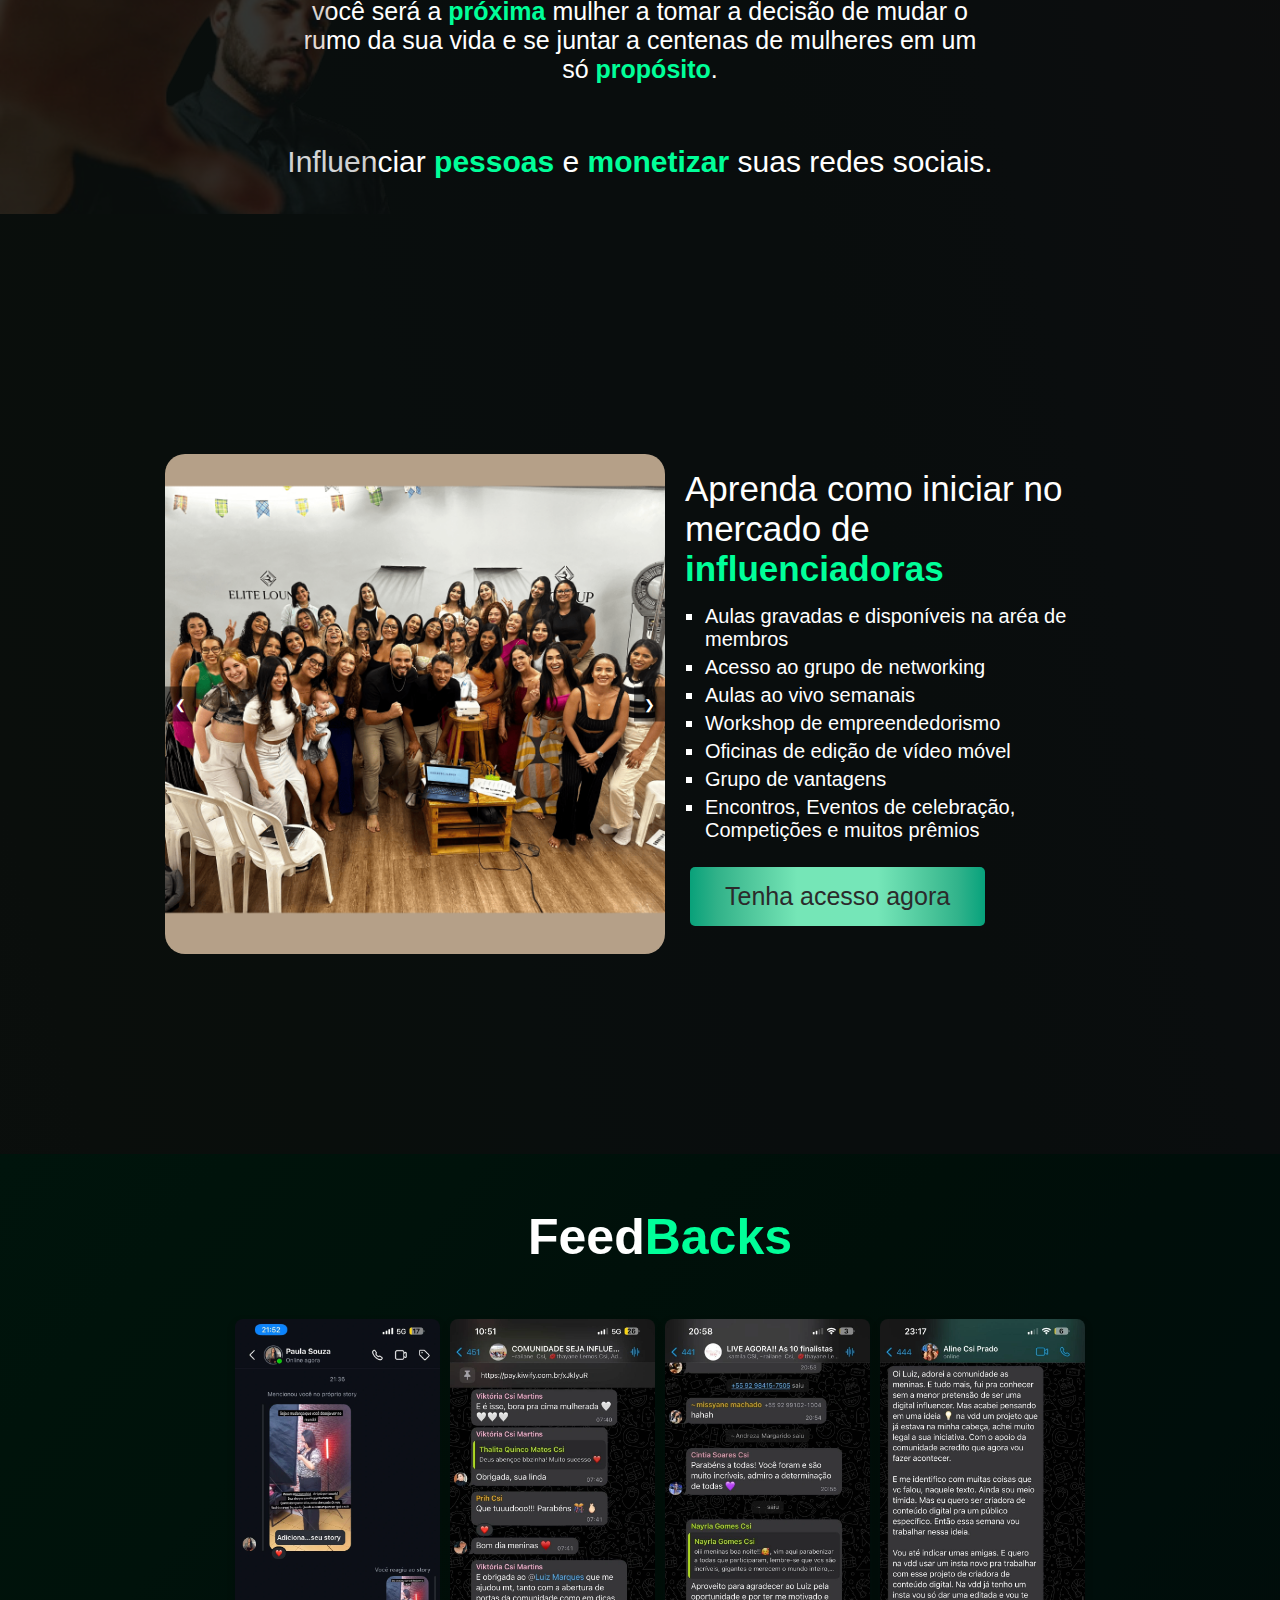
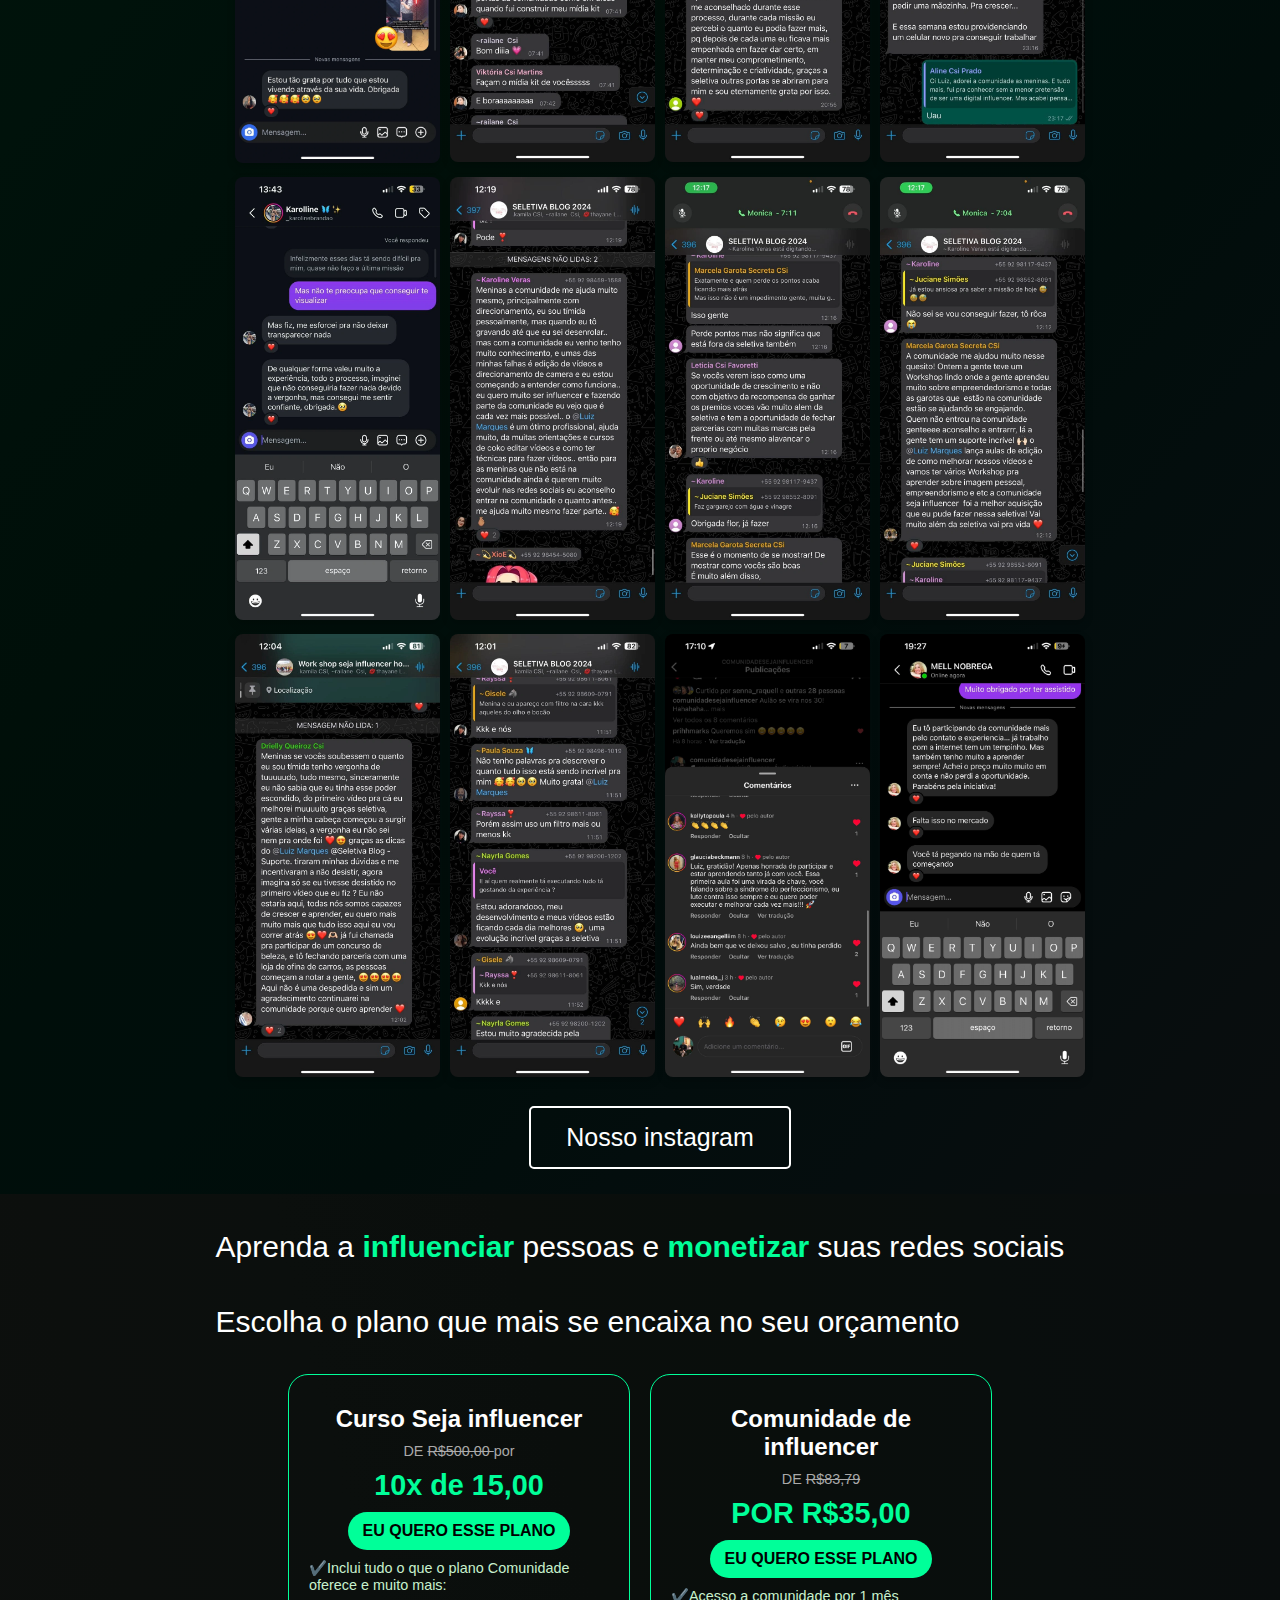
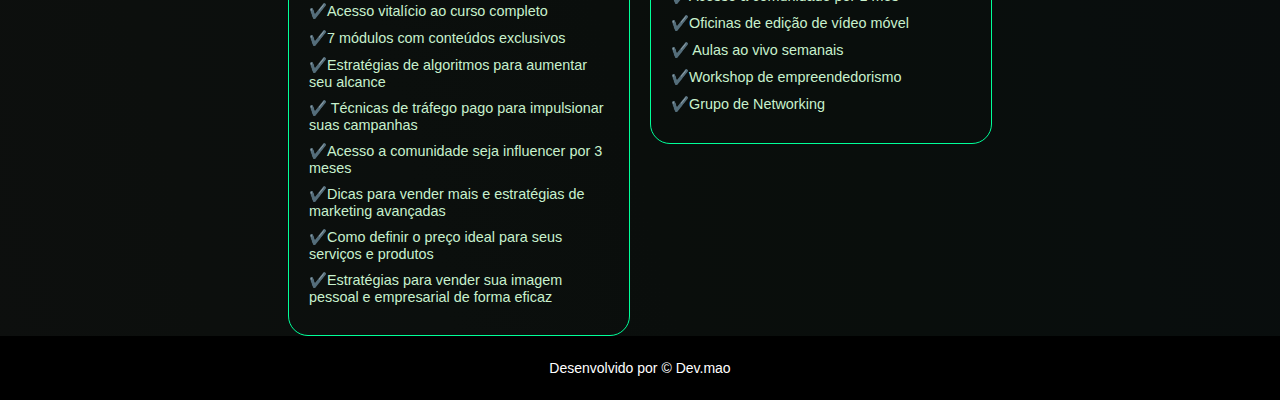
==== commit 4dff9ca3: "adcionando auto play" ====
--- a/index.html
+++ b/index.html
@@ -60,7 +60,7 @@
 
     <section id="video-section" class="video">
         <div class="content-video">
-            <video class="video-player wow animate__animated animate__fadeIn" data-wow-duration="2s" controls  playsinline>
+            <video class="video-player wow animate__animated animate__fadeIn" data-wow-duration="2s" autoplay controls  playsinline>
                 <source src="./video/O UM VIDEO HORIZONTAL - Compressed.mp4" type="video/mp4">
                 Seu navegador não suporta a tag de vídeo.
             </video>
